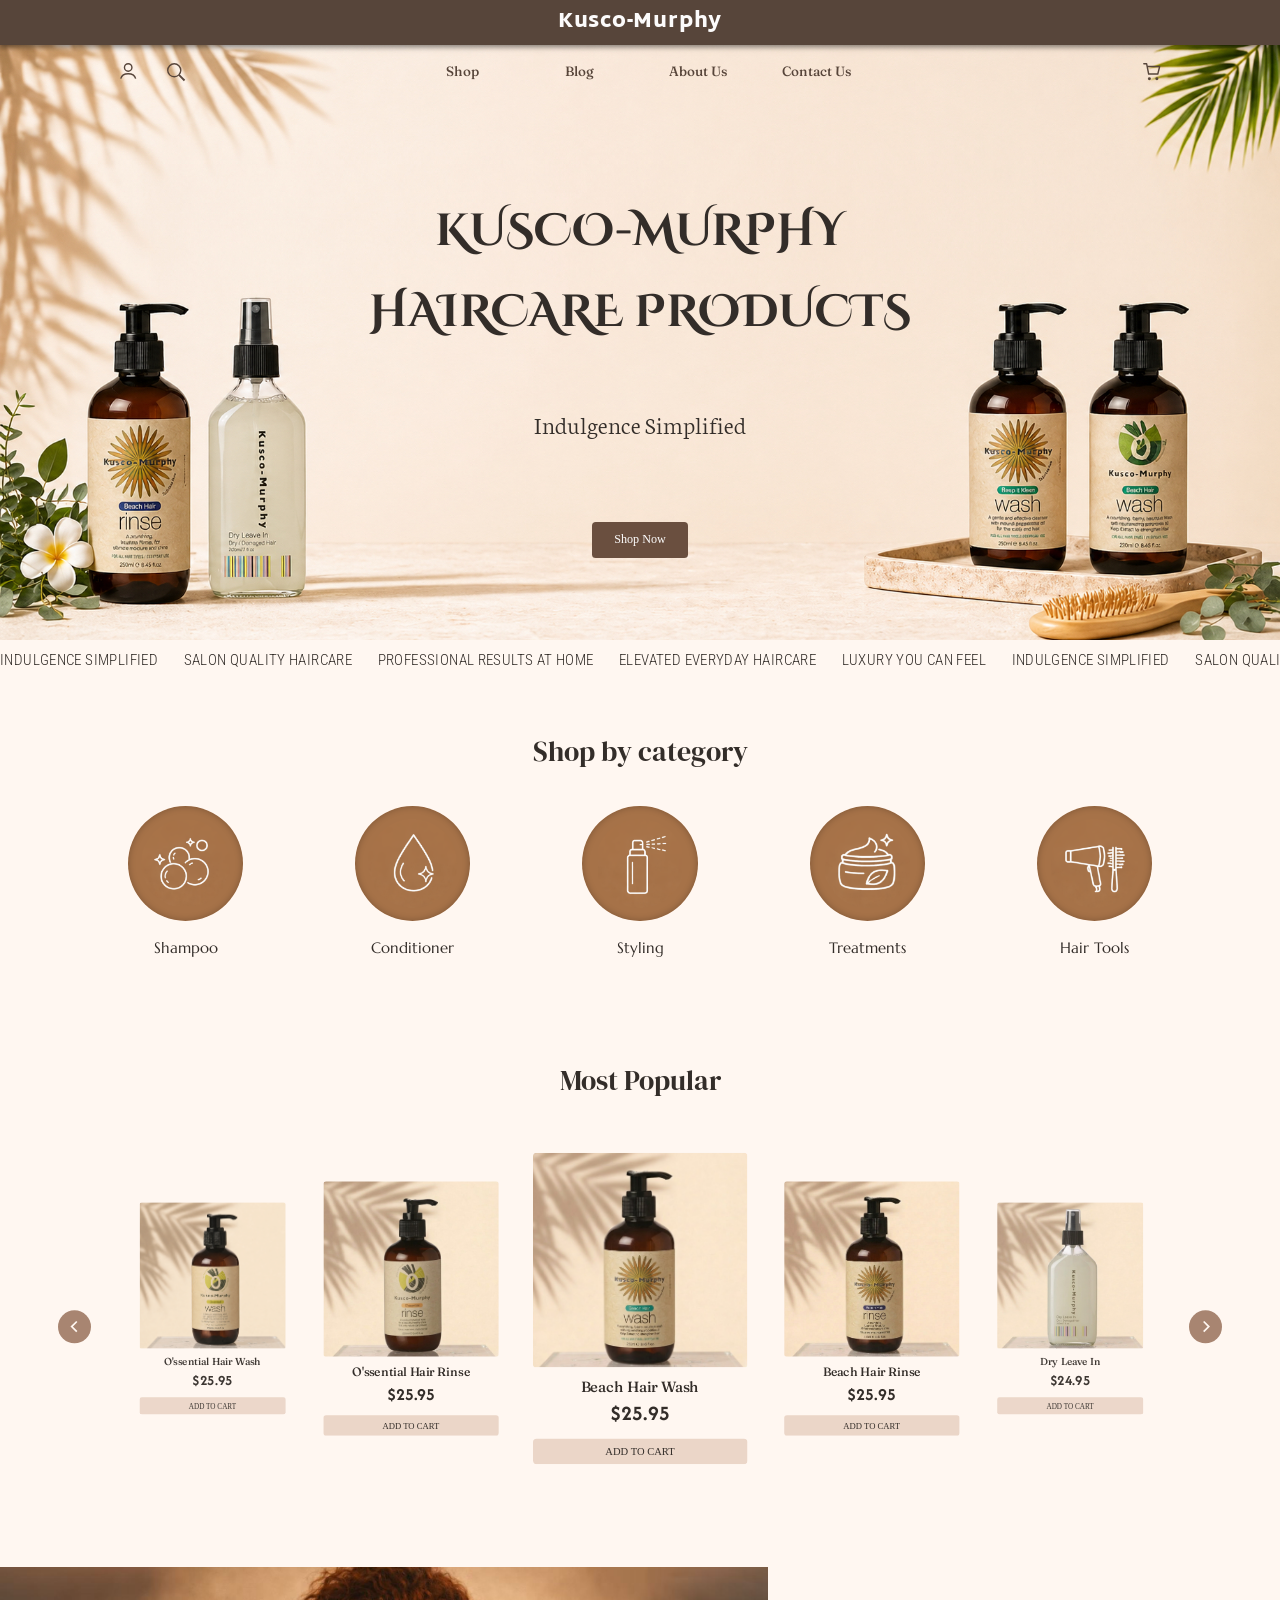
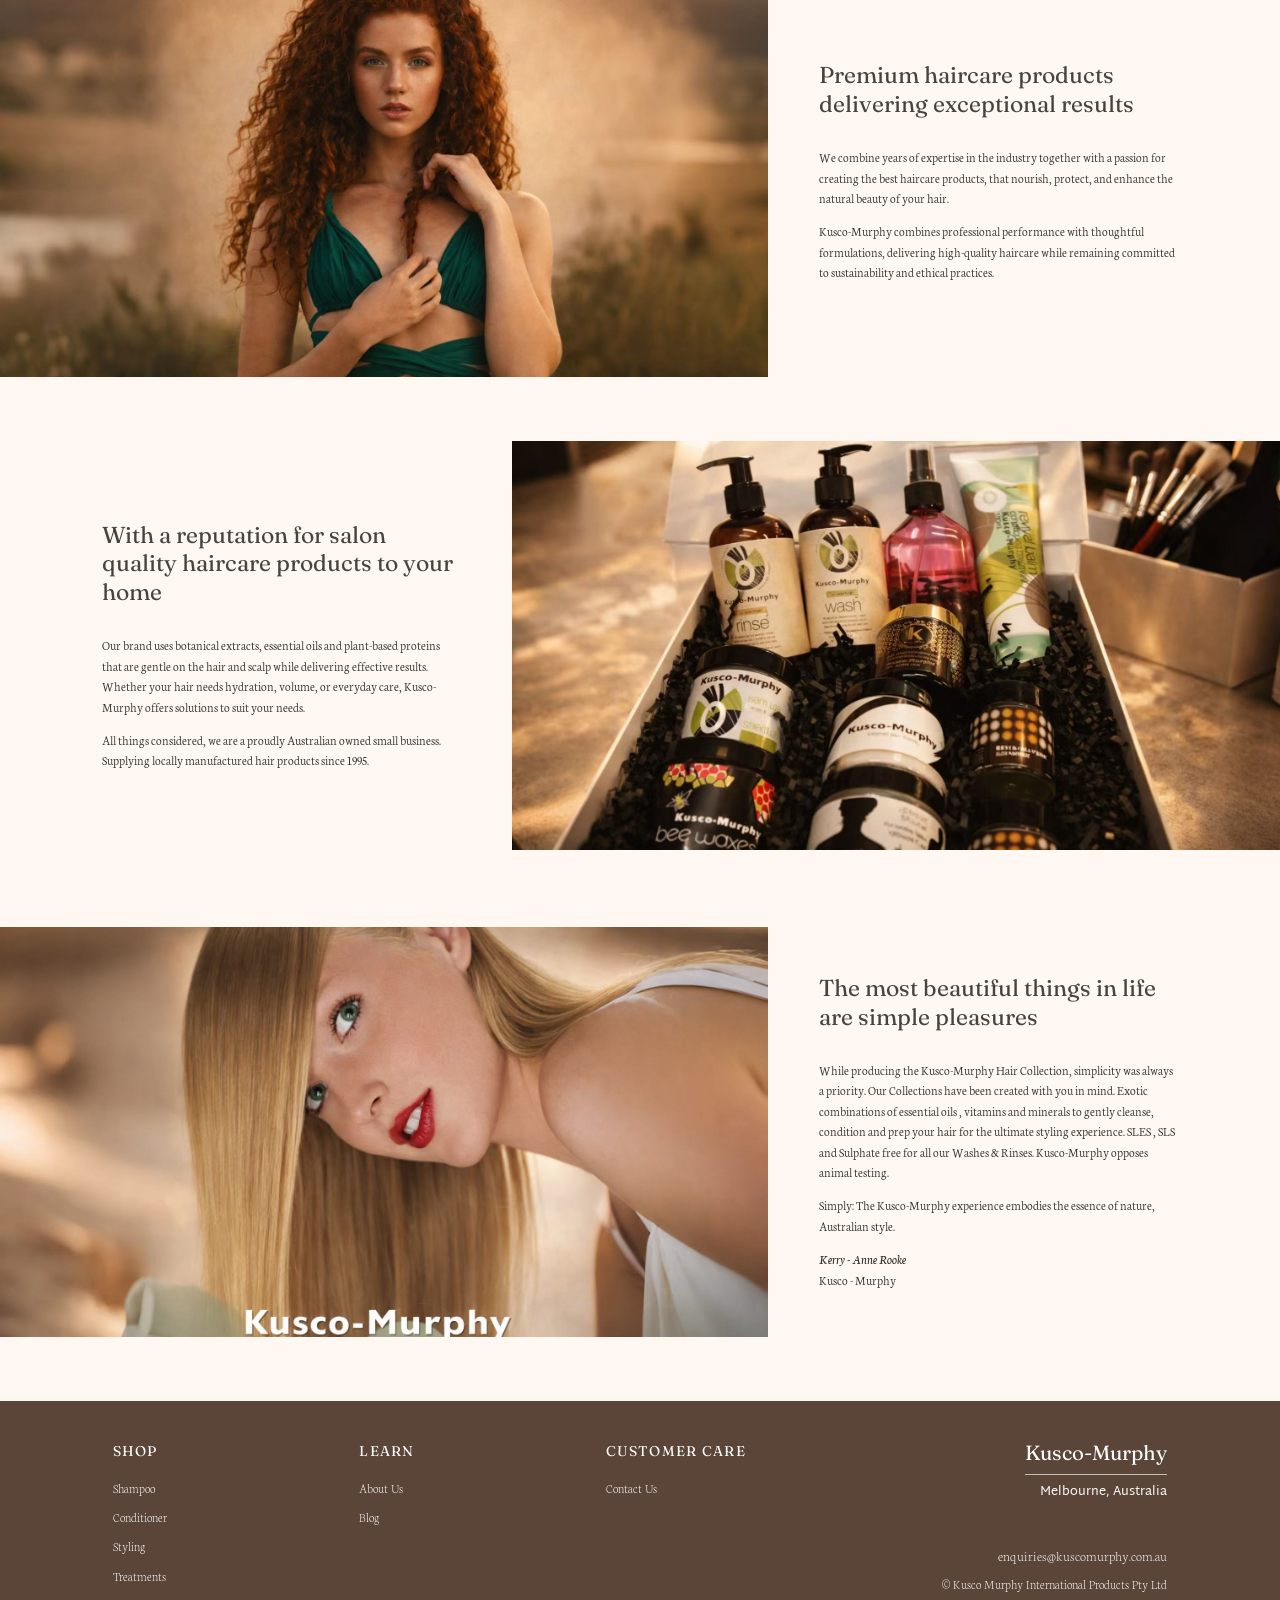
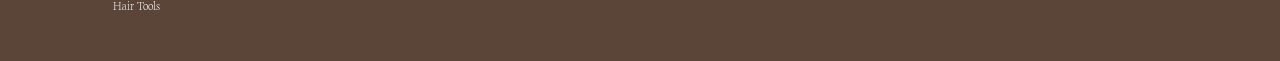
==== Index.html @ d5bfcb27 "Developed Shopping Cart page with HTML and CSS" ====
<!DOCTYPE html>
<html lang="en">
<head>
    <meta charset="UTF-8">
    <meta name="viewport" content="width=device-width, initial-scale=1.0">
    <title>Kusco-Murphy</title>
    <link rel="stylesheet" href="Global.css">
    <link rel="stylesheet" href="Index.css">
    <!-- font -->
    <link rel="preconnect" href="https://fonts.googleapis.com">
    <link rel="preconnect" href="https://fonts.gstatic.com" crossorigin>
    <link href="https://fonts.googleapis.com/css2?family=Afacad:ital,wght@0,400..700;1,400..700&family=Cinzel+Decorative:wght@400;700;900&family=DM+Serif+Display:ital@0;1&family=Fraunces:ital,opsz,wght@0,9..144,100..900;1,9..144,100..900&family=Kurale&family=Marcellus&family=Martel+Sans:wght@200;300;400;600;700;800;900&family=Neuton:ital,wght@0,200;0,300;0,400;0,700;0,800;1,400&family=Reddit+Sans+Condensed:wght@200..900&family=Roboto+Condensed:ital,wght@0,100..900;1,100..900&display=swap" rel="stylesheet">
<body>
    <header class="header-home">
        <section class="brand-bar">
            <a href="index.html" class="brand">Kusco-Murphy</a>
        </section>

        <nav>
            <ul class="nav-icons-left">
                <li>
                    <a href="#">
                        <svg viewBox="0 0 24 24" class="account">
                            <circle cx="12" cy="8" r="4" fill="none" stroke-width="1.5"/>
                            <path d="M4 20c2-7 14-7 16 0" fill="none" stroke-width="1.5"/>
                        </svg>
                    </a>
                </li>

                <li>
                    <button type="button" class="search-trigger">
                        <svg viewBox="0 0 24 24" class="search">
                            <circle cx="11" cy="11" r="7" fill="none" stroke-width="1.5"/>
                            <line x1="16" y1="16" x2="22" y2="22" stroke-width="2"/>
                        </svg>
                    </button>
                </li>
            </ul>

            <ul class="nav-links">
                <li class="shop-nav-item">
                    <a href="Products.html" class="shop-trigger">
                        Shop
                    </a>
                </li>
                <li><a href="Blog.html">Blog</a></li>
                <li><a href="About.html">About Us</a></li>
                <li><a href="Contact.html">Contact Us</a></li>
            </ul>

            <ul class="nav-icons-right">
                <li>
                    <a href="Shopping Cart.html">
                        <svg viewBox="0 0 24 24" class="cart">
                            <path d="M3 4h3l2.2 11h9.8l2-8H7.2"
                                stroke-width="1.5"
                                stroke-linecap="round"
                                stroke-linejoin="round"/>
                            <circle cx="9" cy="20" r="1.6"/>
                            <circle cx="17" cy="20" r="1.6"/>
                        </svg>
                    </a>
                </li>
            </ul>
        </nav>

        <section class="search-panel">
            <form class="search-box" id="searchForm">
                <svg viewBox="0 0 24 24" class="search-panel-icon">
                    <circle cx="11" cy="11" r="7" fill="none" stroke-width="1.5"/>
                    <line x1="16" y1="16" x2="22" y2="22" stroke-width="2"/>
                </svg>

                <input type="text" id="searchInput" placeholder="Search Product">
                <button type="submit">Search</button>
            </form>

            <section class="search-content">
                <article class="suggested-searches">
                    <h3>Suggested Searches</h3>

                    <div class="search-keywords">
                        <div>
                            <a href="Search Result.html?search=Dry%20Hair">Dry Hair</a>
                            <a href="Search Result.html?search=Frizzy%20Hair">Frizzy Hair</a>
                            <a href="Search Result.html?search=Damaged%20Hair">Damaged Hair</a>
                            <a href="Search Result.html?search=Oily%20Scalp">Oily Scalp</a>
                        </div>

                        <div>
                            <a href="Search Result.html?search=Scalp%20Care">Scalp Care</a>
                            <a href="Search Result.html?search=Conditioner">Conditioner</a>
                            <a href="Search Result.html?search=Shampoo">Shampoo</a>
                            <a href="Search Result.html?search=Repair%20Treatment">Repair Treatment</a>
                        </div>
                    </div>
                </article>

                <article class="search-history">
                    <h3>History</h3>
                    <div class="history-list" id="historyList"></div>
                </article>
            </section>
        </section>

        <section class="shop-menu">
            <article class="shop-menu-column">
                <a href="Products.html" class="menu-main-link">Shop All</a>
            </article>

            <article class="shop-menu-column">
                <a href="Products.html" class="menu-main-link">Best Sellers</a>
            </article>

            <article class="shop-menu-column">
                <a href="Products.html" class="menu-main-link">By Brand</a>
                <a href="Beach.html">Beach</a>
                <a href="MAN.html">Man</a>
                <a href="Ossential.html">O'ssential</a>
            </article>

            <article class="shop-menu-column">
                <a href="Products.html" class="menu-main-link">By Type</a>
                <a href="Shampoo.html">Shampoo</a>
                <a href="Conditioner.html">Conditioner</a>
                <a href="Styling.html">Styling</a>
                <a href="Treatments.html">Treatments</a>
                <a href="Tools.html">Hair Tools</a>
            </article>
        </section>
    </header>
    
    <main>
        <section class="hero">
            <h1>
                Kusco-Murphy<br>
                Haircare Products
            </h1>

            <p>Indulgence Simplified</p>

            <a href="Products.html" class="primary-button">
                Shop Now
            </a>
        </section>

        <section class="brand-strip">
            <div class="brand-track">
                <div class="brand-group">
                    <p>Indulgence Simplified</p>
                    <p>Salon Quality Haircare</p>
                    <p>Professional Results at Home</p>
                    <p>Elevated Everyday Haircare</p>
                    <p>Luxury You Can Feel</p>
                    <p>Indulgence Simplified</p>
                    <p>Salon Quality Haircare</p>
                    <p>Professional Results at Home</p>
                    <p>Elevated Everyday Haircare</p>
                    <p>Luxury You Can Feel</p>
                </div>

                <div class="brand-group" aria-hidden="true">
                    <p>Indulgence Simplified</p>
                    <p>Salon Quality Haircare</p>
                    <p>Professional Results at Home</p>
                    <p>Elevated Everyday Haircare</p>
                    <p>Luxury You Can Feel</p>
                    <p>Indulgence Simplified</p>
                    <p>Salon Quality Haircare</p>
                    <p>Professional Results at Home</p>
                    <p>Elevated Everyday Haircare</p>
                    <p>Luxury You Can Feel</p>
                </div>
            </div>
        </section>

        <section class="category-section">
            <h2>Shop by category</h2>

            <ul class="category-list">
                <li>
                    <a href="Shampoo.html" class="category-card">
                    <figure>
                        <img src="images/Index/shampoo.png" alt="Shampoo products">
                        <figcaption>Shampoo</figcaption>
                    </figure>
                    </a>
                </li>

                <li>
                    <a href="Conditioner.html" class="category-card">
                    <figure>
                        <img src="images/Index/conditioner.png" alt="Conditioner products">
                        <figcaption>Conditioner</figcaption>
                    </figure>
                    </a>
                </li>

                <li>
                    <a href="Styling.html" class="category-card">
                    <figure>
                        <img src="images/Index/styling.png" alt="Styling products">
                        <figcaption>Styling</figcaption>
                    </figure>
                    </a>
                </li>

                <li>
                    <a href="Treatments.html" class="category-card">
                    <figure>
                        <img src="images/Index/treatments.png" alt="Hair treatments">
                        <figcaption>Treatments</figcaption>
                    </figure>
                    </a>
                </li>

                <li>
                    <a href="Tools.html" class="category-card">
                    <figure>
                        <img src="images/Index/tools.png" alt="Hair tools">
                        <figcaption>Hair Tools</figcaption>
                    </figure>
                    </a>
                </li>
            </ul>
        </section>

        <section class="popular-section">
            <h2>Most Popular</h2>
              
            <div class="carousel-container">
                <button class="recommend-prev">
                    <svg viewBox="0 0 24 24">
                        <polyline points="15 6 9 12 15 18" stroke="currentColor" stroke-width="2" fill="none"/>
                    </svg>
                </button>

                <ul class="product-carousel" id="popularCarousel">
                    <li>
                        <article class="carousel-card">
                            <a href="Product Page.html?id=o-ssential-hair-wash&from=home">
                                <figure>
                                    <div class="product-image">
                                        <img class="primary-img" src="images/products/O'ssential Hair Wash/1.jpg" alt="O'ssential Hair Wash">
                                        <img class="hover-img" src="images/products/O'ssential Hair Wash/2.jpg" alt="O'ssential Hair Wash">
                                    </div>
                                    <figcaption>O'ssential Hair Wash</figcaption>
                                </figure>
                            </a>
                            <p class="price">$25.95</p>
                            <button type="button" class="add-to-cart">Add to Cart</button>
                        </article>
                    </li>

                    <li>
                        <article class="carousel-card">
                            <a href="Product Page.html?id=o-ssential-hair-rinse&from=home">
                                <figure>
                                    <div class="product-image">
                                        <img class="primary-img" src="images/products/O'ssential Hair Rinse/1.jpg" alt="O'ssential Hair Rinse">
                                        <img class="hover-img" src="images/products/O'ssential Hair Rinse/2.jpg" alt="O'ssential Hair Rinse">
                                    </div>
                                    <figcaption>O'ssential Hair Rinse</figcaption>
                                </figure>
                            </a>
                            <p class="price">$25.95</p>
                            <button type="button" class="add-to-cart">Add to Cart</button>
                        </article>
                    </li>

                    <li>
                        <article class="carousel-card">
                            <a href="Product Page.html?id=beach-hair-wash&from=home">
                                <figure>
                                    <div class="product-image">
                                        <img class="primary-img" src="images/products/Beach Hair Wash/1.jpg" alt="Beach Hair Wash">
                                        <img class="hover-img" src="images/products/Beach Hair Wash/2.jpg" alt="Beach Hair Wash">
                                    </div>
                                    <figcaption>Beach Hair Wash</figcaption>
                                </figure>
                            </a>
                            <p class="price">$25.95</p>
                            <button type="button" class="add-to-cart">Add to Cart</button>
                        </article>
                    </li>

                    <li>
                        <article class="carousel-card">
                            <a href="Product Page.html?id=beach-hair-rinse&from=home">
                                <figure>
                                    <div class="product-image">
                                        <img class="primary-img" src="images/products/Beach Hair Rinse/1.jpg" alt="Beach Hair Rinse">
                                        <img class="hover-img" src="images/products/Beach Hair Rinse/2.jpg" alt="Beach Hair Rinse">
                                    </div>
                                    <figcaption>Beach Hair Rinse</figcaption>
                                </figure>
                            </a>
                            <p class="price">$25.95</p>
                            <button type="button" class="add-to-cart">Add to Cart</button>
                        </article>
                    </li>

                    <li>
                        <article class="carousel-card">
                            <a href="Product Page.html?id=dry-leave-in&from=home">
                                <figure>
                                    <div class="product-image">
                                        <img class="primary-img" src="images/products/Dry Leave In/1.jpg" alt="Dry Leave In">
                                        <img class="hover-img" src="images/products/Dry Leave In/2.jpg" alt="Dry Leave In">
                                    </div>
                                    <figcaption>Dry Leave In</figcaption>
                                </figure>
                            </a>
                            <p class="price">$24.95</p>
                            <button type="button" class="add-to-cart">Add to Cart</button>
                        </article>
                    </li>
                </ul>

                <button class="recommend-next">
                    <svg viewBox="0 0 24 24">
                        <polyline points="9 6 15 12 9 18" stroke="currentColor" stroke-width="2" fill="none"/>
                    </svg>
                </button>
            </div>
        </section>

        <section class="about-section">
            <article class="about-card-1">
                <div class="about-text">
                    <h3 id="about-quality-title">Premium haircare products delivering exceptional results</h3>
                    <p>
                        We combine years of expertise in the industry together with a passion for creating the best haircare products, that nourish, protect, and enhance the natural beauty of your hair.
                    </p>
                    <p>
                        Kusco-Murphy combines professional performance with thoughtful formulations, delivering high-quality haircare while remaining committed to sustainability and ethical practices.
                    </p>
                </div>

                <figure class="about-image">
                    <img src="images/Index/about1.jpg" alt="Model with styled curly hair">
                </figure>
            </article>

            <article class="about-card-2">
                <div class="about-text">
                    <h3 id="about-salon-title">With a reputation for salon quality haircare products to your home</h3>
                    <p>
                        Our brand uses botanical extracts, essential oils and plant-based proteins that are gentle on the hair and scalp while delivering effective results. Whether your hair needs hydration, volume, or everyday care, Kusco-Murphy offers solutions to suit your needs.
                    </p>
                    <p>
                        All things considered, we are a proudly Australian owned small business. Supplying locally manufactured hair products since 1995.
                    </p>
                </div>

                <figure class="about-image">
                    <img src="images/Index/about2.jpg" alt="Kusco-Murphy products displayed together">
                </figure>
            </article>

            <article class="about-card-3">
                <div class="about-text">
                    <h3 id="about-simple-title">The most beautiful things in life are simple pleasures</h3>
                    <p>
                        While producing the Kusco-Murphy Hair Collection, simplicity was always a priority. Our Collections have been created with you in mind. Exotic combinations of essential oils , vitamins and minerals to gently cleanse, condition and prep your hair for the ultimate styling experience. SLES , SLS and Sulphate free for all our Washes & Rinses. Kusco-Murphy opposes animal testing.
                    </p>
                    <p>
                        Simply: The Kusco-Murphy experience embodies the essence of nature, Australian style.
                    </p>
                    <p>
                        <em>Kerry - Anne Rooke</em><br>Kusco - Murphy
                    </p>
                </div>

                <figure class="about-image">
                    <img src="images/Index/about3.jpg" alt="Kusco-Murphy haircare campaign image">
                </figure>
            </article>
        </section>
    </main>

    <footer>
        <section class="footer-column" aria-labelledby="footer-shop">
            <h4>Shop</h4>
            <ul>
                <li><a href="#">Shampoo</a></li>
                <li><a href="#">Conditioner</a></li>
                <li><a href="#">Styling</a></li>
                <li><a href="#">Treatments</a></li>
                <li><a href="#">Hair Tools</a></li>
            </ul>
        </section>

        <section class="footer-column" aria-labelledby="footer-learn">
            <h4>Learn</h4>
            <ul>
                <li><a href="#">About Us</a></li>
                <li><a href="#">Blog</a></li>
            </ul>
        </section>

        <section class="footer-column" aria-labelledby="footer-care">
            <h4>Customer Care</h4>
            <ul>
                <li><a href="#">Contact Us</a></li>
            </ul>
        </section>

        <section class="footer-brand">
            <h3>Kusco-Murphy</h3>
            <p id="location">Melbourne, Australia</p>
            <p id="email">enquiries@kuscomurphy.com.au</p>
            <p id="company">© Kusco Murphy International Products Pty Ltd</p>
        </section>
    </footer>
    <script src="script.js"></script>
</body>
</html>
---- Global.css ----
* {
  box-sizing: border-box;
  margin: 0;
  padding: 0;
}

body {
  font-family: Georgia, "Times New Roman", serif;
  background-color: #FFF7F1;
  color: #332D29;
  line-height: 1.6;
}

li {
  list-style: none;
}

a {
  color: inherit;
  text-decoration: none;
}

img {
  max-width: 100%;
  display: block;
}

button {
  font-family: inherit;
  cursor: pointer;
}

/* ———————————————————— Typography ———————————————————— */
h1 {
  font-family: "Cinzel Decorative", serif;
  font-weight: 700;
  font-size: 3.5vw;
  line-height: 1.8;
  text-transform: uppercase;
  color: #332D29;
}

h2 {
  font-family: "DM Serif Display", serif;
  font-weight: 400;
  font-size: 2.2vw;
  text-align: center;
  margin-bottom: 2vw;
  color: #332D29;
}

h3 {
  font-family: "Fraunces", serif;
  font-size: 1.8vw;
  font-weight: 400;
  line-height: 1.25;
  margin-bottom: 1.2vw;
  color: #4A433D;
}

h4 {
  font-family: "Fraunces", serif;
  font-size: 1.1vw;
  font-weight: 400;
  letter-spacing: 0.1vw;
  text-transform: uppercase;
  margin-bottom: 0.9vw;
}

p {
  font-family: "Neuton", serif;
  font-weight: 300;
  font-size: 1vw;
}

/* ———————————————————— Header ———————————————————— */
header {
  height: 7.7vw;
  color: #FCFBFB;
  background-color: #57453A;
  box-shadow: 0 0.18vw 0.45vw rgba(0, 0, 0, 0.5);
  position: absolute;
  top: 0;
  left: 0;
  width: 100%;
  z-index: 100;
}

header .brand-bar {
  height: 3.5vw;
  display: flex;
  align-items: center;
  justify-content: center;
  z-index: 100;
}

header .brand {
  display: flex;
  align-items: center;
  position: static;
  transform: none;
  font-family: "Martel Sans", sans-serif;
  font-weight: 900;
  font-size: 1.6vw;
  letter-spacing: 0.06vw;
  color: #FCFBFB;
}

header nav {
  position: relative;
  min-height: 0;
  height: 4.2vw;
  padding: 0 8.8vw;
  display: grid;
  grid-template-columns: 1fr auto 1fr;
  align-items: center;
  justify-content: initial;
  color: #FCFBFB;
  z-index: 99;
}

/* The thin line between brand-bar and nav */
header nav::before {
  content: "";
  position: absolute;
  top: 0;
  left: 8.8vw;
  right: 8.8vw;
  height: 0.06vw;
  background-color: rgb(234, 213, 193);
  opacity: 1;
}

/* Account icon + Search icon */
header .nav-icons-left {
  display: flex;
  align-items: center;
  justify-content: flex-start;
  gap: 1.3vw;
}

/* Middle text navigation */
header .nav-links {
  display: flex;
  align-items: center;
  justify-content: center;
  gap: 2.4vw;
}

header .nav-links a {
  height: 4.2vw;
  min-width: 6.8vw;
  padding: 0 0.8vw;
  display: inline-flex;
  align-items: center;
  justify-content: center;
  font-family: "Fraunces", serif;
  font-size: 1.05vw;
  font-weight: 500;
  text-decoration: none;
  text-underline-offset: 0.5vw;
  text-decoration-thickness: 0.12vw;
  transition: font-weight 0.25s ease;
}

/* When hovering, the text is bold and underlined. */
header .nav-links li:hover a {
  font-weight: 600;
  text-decoration: underline;
  -webkit-text-stroke: 0.02vw #FCFBFB;
}

/* Cart icon */
header .nav-icons-right {
  display: flex;
  align-items: center;
  justify-content: flex-end;
}

/* Cart wheels filled up */
header .nav-icons-right svg.cart circle {
  fill: currentColor;
  stroke: none;
}

/* Icon click area */
header .nav-icons-left a,
header .nav-icons-left button,
header .nav-icons-right a {
  width: 2.4vw;
  height: 3.2vw;
  display: flex;
  align-items: center;
  justify-content: center;
}

/* Icon size */
header .nav-icons-left svg,
header .nav-icons-right svg {
  width: 1.75vw;
  height: 1.75vw;
}

/* All icon lines follow the current text color. */
header .nav-icons-left svg path,
header .nav-icons-left svg line,
header .nav-icons-left svg circle,
header .nav-icons-right svg path,
header .nav-icons-right svg line,
header .nav-icons-right svg circle {
  stroke: currentColor;
  fill: none;
}

.search-trigger {
  border: none;
  background: none;
  padding: 0;
  color: inherit;
}

/* ———————————————————— Search ———————————————————— */
.search-panel {
  position: absolute;
  top: 7.7vw;
  left: 0;
  z-index: 98;
  width: 100%;
  padding: 0.2vw 8.8vw 2vw;
  background-color: #57453A;
  color: #FCFBFB;
  opacity: 0;
  visibility: hidden;
  pointer-events: none;
  transition:
    opacity 0.35s ease,
    visibility 0.35s ease;
}

/* Panel visible */
header.search-panel-active .search-panel {
  opacity: 1;
  visibility: visible;
  pointer-events: auto;
}

/* Search box */
.search-box {
  width: 100%;
  height: 2.5vw;
  display: grid;
  grid-template-columns: 3.2vw 1fr auto;
  align-items: center;
  background-color: #FFF7F1;
  border-radius: 0.25vw;
  overflow: hidden;
}

/* Icon in Box */
.search-panel-icon {
  width: 1.5vw;
  height: 1.5vw;
  margin-left: 1.2vw;
  color: #57453A;
}

.search-panel-icon circle,
.search-panel-icon line {
  stroke: currentColor;
}

/* Search input */
.search-box input {
  width: 100%;
  height: 100%;
  border: none;
  outline: none;
  background: transparent;
  font-family: "Neuton", serif;
  font-size: 1.1vw;
  color: #332D29;
}

.search-box input::placeholder {
  color: #7B6857;
  font-family: "Neuton", serif;
  font-size: 1.2vw;
  font-weight: 300;
  opacity: 1;
}

/* Search button */
.search-box button {
  height: 2.2vw;
  margin-right: 0.2vw;
  padding: 0 1vw;
  border: none;
  border-radius: 0.25vw;
  background-color: #9A7A67;
  color: #FCFBFB;
  font-family: "Neuton", serif;
  font-size: 1.1vw;
  font-weight: 300;
}

/* Search content layout */
.search-content {
  margin-top: 1.8vw;
  display: grid;
  grid-template-columns: 1fr 1fr;
  column-gap: 2vw;
}

/* Suggested searches */
.suggested-searches {
  padding-right: 3vw;
  border-right: 0.1vw solid #fcfbfbc8;
}

/* Section titles */
.search-content h3 {
  margin-bottom: 1.2vw;
  font-size: 1.05vw;
  font-weight: 500;
  color: #FCFBFB;
}

/* Suggested keywords */
.search-keywords {
  display: grid;
  grid-template-columns: 1fr 1fr;
  column-gap: 4vw;
}

.search-keywords div {
  display: flex;
  flex-direction: column;
  gap: 0.55vw;
}

/* History layout */
.history-list {
  display: grid;
  grid-template-columns: 1fr 1fr;
  column-gap: 4vw;
}

.history-column {
  display: flex;
  flex-direction: column;
  gap: 0.55vw;
}

.history-list a {
  width: fit-content;
}

/* Search links */
.search-keywords a,
.history-list a {
  width: fit-content;
  font-family: "Fraunces", serif;
  font-size: 0.95vw;
  font-weight: 300;
  color: #FCFBFB;
}

/* Hover effect */
.search-keywords a:hover,
.history-list a:hover {
  -webkit-text-stroke: 0.035vw #FCFBFB;
}

/* ———————————————————— Shop Menu ———————————————————— */
/* Shop nav item */
.shop-nav-item {
  display: flex;
  align-items: center;
  height: 4.2vw;
}

/* Shop trigger */
.shop-trigger {
  height: 4.2vw;
  min-width: 6.8vw;
  padding: 0 0.8vw;
  display: inline-flex;
  align-items: center;
  justify-content: center;
  color: inherit;
  text-decoration: none;
  text-underline-offset: 0.5vw;
  text-decoration-thickness: 0.12vw;
  transition:
    font-weight 0.2s ease,
    opacity 0.2s ease;
}

/* Shop hover state */
.shop-nav-item:hover .shop-trigger,
.header-home.shop-menu-active .shop-trigger,
header.shop-menu-active .shop-trigger {
  font-weight: 600;
  text-decoration: underline;
  text-decoration-thickness: 0.12vw;
  -webkit-text-stroke: 0.02vw currentColor;
}

.shop-menu {
  position: absolute;
  top: 7.7vw;
  left: 0;
  z-index: 100;
  width: 100%;
  padding: 0.8vw 8.8vw 2vw;
  display: grid;
  grid-template-columns: repeat(4, 1fr);
  column-gap: 5vw;
  background-color: #57453A;
  color: #FCFBFB;
  box-shadow: 0 0.45vw 0.7vw -0.35vw rgba(0, 0, 0, 0.22);
  opacity: 0;
  visibility: hidden;
  pointer-events: none;
  transition:
    opacity 0.35s ease,
    visibility 0.35s ease;
}

/* Menu visible */
header.shop-menu-active .shop-menu {
  opacity: 1;
  visibility: visible;
  pointer-events: auto;
}

/* Menu columns */
.shop-menu-column {
  display: flex;
  flex-direction: column;
  gap: 0.5vw;
}

/* Main links */
.menu-main-link {
  width: fit-content;
  margin-bottom: 1vw;
  font-family: "Fraunces", serif;
  font-size: 1.02vw;
  font-weight: 320;
  color: #FCFBFB;
  transition:
    opacity 0.2s ease,
    transform 0.2s ease;
}

/* Sub links */
.shop-menu-column a:not(.menu-main-link) {
  width: fit-content;
  font-family: "Fraunces", serif;
  font-size: 0.96vw;
  font-weight: 200;
  color: #FCFBFB;
  transition:
    opacity 0.2s ease,
    transform 0.2s ease;
}

/* Menu link hover */
.menu-main-link:hover {
  -webkit-text-stroke: 0.04vw #FCFBFB;
}

.shop-menu-column a:not(.menu-main-link):hover {
  -webkit-text-stroke: 0.035vw #FCFBFB;
}

header.search-panel-active,
header.shop-menu-active {
  box-shadow: none;
}

header.search-panel-active nav,
header.shop-menu-active nav {
  box-shadow: none;
}

/* ———————————————————— Breadcrumb ———————————————————— */
.breadcrumb {
  font-family: "Reddit Sans Condensed", sans-serif;
  font-size: 0.9vw;
  margin-bottom: 1.2vw;
  padding-bottom: 1vw;
  border-bottom: 0.07vw solid rgb(226, 210, 201);
  color: #6E5A48;
}

.breadcrumb a {
  color: #6E5A48;
}

.breadcrumb span {
  margin-left: 0.6vw;
  margin-right: 0.6vw;
}

.breadcrumb span:last-child {
  color: #57453A;
  font-weight: 600;
  margin-left: 0; 
}

/* ———————————————————— Add to Cart Modal ———————————————————— */
.cart-modal-overlay {
  position: fixed;
  inset: 0;
  background: rgba(0, 0, 0, 0.42);
  z-index: 9999;
  display: none;
  align-items: center;
  justify-content: center;
}

.cart-modal-overlay.active {
  display: flex;
}

.cart-modal {
  position: relative;
  width: 54vw;
  background: #FFF7F1;
  padding: 1.6vw 2vw 1.8vw;
  box-shadow: 0 1vw 3vw rgba(0, 0, 0, 0.18);
}

.cart-modal-close {
  position: absolute;
  top: 1vw;
  right: 2vw;
  border: none;
  background: none;
  font-size: 2vw;
  line-height: 1;
  color: #332D29;
  cursor: pointer;
}

.cart-modal-success {
  font-family: "Fraunces", serif;
  font-size: 1.65vw;
  font-weight: 500;
  color: #332D29;
  margin: 0 0 1.2vw;
  display: flex;
  justify-content: center;
  align-items: center;
  padding: 2vw 0 1.4vw;
}

.cart-modal-line {
  height: 0.07vw;
  background: rgba(74, 67, 61, 0.22);
  margin-bottom: 1.4vw;
}

.cart-modal-title {
  font-family: "Fraunces", serif;
  font-size: 1.4vw;
  font-weight: 450;
  color: #332D29;
  padding: 0.6vw 0 1vw 0;
}

.cart-modal-items {
  display: flex;
  flex-direction: column;
}

.cart-modal-item {
  display: grid;
  grid-template-columns: 7.2vw 1fr auto;
  column-gap: 1.8vw;
  align-items: start;
}

.cart-modal-item img {
  width: 7.2vw;
  height: 7.2vw;
  object-fit: cover;
  border-radius: 0.2vw;
}

.cart-modal-item h3 {
  font-family: "Fraunces", serif;
  font-size: 1.4vw;
  font-weight: 600;
  text-align: left;
  color: #4A433D;
  margin-bottom: 0.2vw;
}

.cart-modal-item p {
  font-family: "Marcellus", serif;
  font-size: 0.85vw;
  color: #4A433D;
  margin: 0.4vw 0 0;
}

.cart-modal-item p.cart-modal-each-price {
  margin-top: 2.2vw;
  font-family: "Afacad", sans-serif;
  font-size: 1.2vw;
  font-weight: 600;
  line-height: 1;
  color: #332D29;
}

.cart-modal-item p.cart-modal-each-price span {
  font-family: "Reddit Sans Condensed", sans-serif;
  font-size: 0.5vw;
  font-weight: 400;
  margin-left: 0.25vw;
  color: #332D29;
}

.cart-modal-right {
  display: flex;
  flex-direction: column;
  align-items: flex-end;
  gap: 3vw;
}

.cart-modal-quantity {
  display: flex;
  align-items: center;
  height: 2.1vw;
  background: #EBD8C3;
  border-radius: 0.2vw;
  overflow: hidden;
}

.cart-modal-quantity button {
  width: 2.1vw;
  height: 100%;
  border: none;
  background: none;
  font-size: 1.35vw;
  color: #715C44;
  cursor: pointer;
}

.cart-modal-quantity button:disabled {
  color: #FAF3EA;
  cursor: not-allowed;
}

.cart-modal-number {
  width: 2.3vw;
  text-align: center;
  font-family: "Afacad", sans-serif;
  font-size: 1vw;
  color: #332D29;
}

.cart-modal-divider {
  width: 0.08vw;
  height: 1.45vw;
  background-color: #715C44;
  flex-shrink: 0;
}

.cart-modal-divider.disabled {
  background-color: #FAF3EA;
}

.cart-modal-price {
  font-family: "Afacad", sans-serif;
  font-size: 1.5vw;
  font-weight: 650;
  color: #332D29;
}

.cart-modal-summary {
  display: none;
}

.cart-modal-actions {
  display: grid;
  grid-template-columns: 1fr 1fr;
  gap: 1vw;
  margin-top: 2vw;
}

.cart-modal-actions button,
.cart-modal-actions a {
  height: 2.2vw;
  border: none;
  border-radius: 0.25vw;
  font-family: "Fraunces", serif;
  font-size: 1vw;
  font-weight: 400;
  display: flex;
  align-items: center;
  justify-content: center;
  text-decoration: none;
}

.continue-shopping {
  background-color: #EFDFD4;
  color: #332D29;
  cursor: pointer;
}

.continue-shopping:hover {
  background-color: #E2C4AD;
}

.view-cart {
  background-color: #A88571;
  color: #FCFBFB;
}

.view-cart:hover {
  background-color: #856858;
}

/* ———————————————————— Recommendation ———————————————————— */
.recommend-section {
  margin-top: 4.7vw;
}

.recommend-section > h2 {
  font-size: 1.8vw;
  margin-bottom: 1.7vw;
}

.recommend {
  position: relative;
  overflow: visible;
}

.recommend-viewport {
  overflow: hidden;
  width: 100%;
}

.recommend-products {
  display: grid;
  grid-auto-flow: column;
  grid-auto-columns: calc((100% - 10vw) / 3);
  column-gap: 5vw;
  transition: transform 0.45s ease;
}

.product-card figure {
  margin: 0;
}

.product-image {
  position: relative;
  width: 100%;
  aspect-ratio: 1 / 1;
  overflow: hidden;
  border-radius: 0.25vw;
}

.product-image img {
  width: 100%;
  height: 100%;
  object-fit: cover;
  transition: opacity 0.6s ease;
}

.hover-img {
  position: absolute;
  inset: 0;
  opacity: 0;
}

.product-image:hover .hover-img {
  opacity: 1;
}

.product-image:hover .primary-img {
  opacity: 0;
}

.product-card figcaption {
  font-family: "Fraunces", serif;
  font-size: 1.45vw;
  font-weight: 500;
  line-height: 1.15;
  margin-top: 0.75vw;
  color: #332D29;
}

.product-card .size {
  font-family: "Marcellus", serif;
  font-size: 0.85vw;
  margin-top: 0.2vw;
  color: #4A433D;
}

.product-card .price {
  font-family: "Afacad", sans-serif;
  font-size: 1.45vw;
  font-weight: 650;
  margin-top: 2.2vw;
  margin-bottom: 0.45vw;
}

.product-card .price span {
  font-family: "Reddit Sans Condensed", sans-serif;
  font-size: 0.55vw;
  font-weight: 400;
  margin-left: 0.25vw;
}

.product-card .add-to-cart {
  width: 100%;
  height: 2.1vw;
  border: none;
  border-radius: 0.25vw;
  background-color: #EFDFD4;
  color: #332D29;
  font-family: "Fraunces", serif;
  font-size: 0.9vw;
  text-transform: uppercase;
}

.product-card .add-to-cart:hover {
  background-color: #E2C4AD;
}

/* Arrow */
.recommend-prev svg,
.recommend-next svg {
  width: 1.6vw;
  height: 1.6vw;
}

.recommend-prev,
.recommend-next {
  position: absolute;
  top: 50%;
  transform: translateY(-50%);
  width: 2.6vw;
  height: 2.6vw;
  border-radius: 50%;
  border: none;
  padding: 0;
  display: flex;
  align-items: center;
  justify-content: center;
  cursor: pointer;
  transition: all 0.2s ease;
  color: #FFF7F1;
  background-color: #A88571;
  z-index: 10;
}

.recommend-prev {
  left: -4.5vw;
}

.recommend-next {
  right: -4.5vw;
}

.recommend-prev:hover,
.recommend-next:hover {
  transform: translateY(-50%) scale(1.08);
  background-color: #9A7A67;
}

/* ———————————————————— Footer ———————————————————— */
footer {
  background-color: #5a4538;
  color: #FCFBFB;
  padding: 3.1vw 8.8vw;
  display: grid;
  grid-template-columns: 1fr 1fr 1fr 1.5fr;
  gap: 2.9vw;
  margin-top: 5vw;
}

footer ul {
  padding: 0;
  margin: 0;
}

footer li {
  margin-bottom: 0.3vw;
}

footer p, 
.footer-column a {
  font-family: "Neuton", serif;
  font-weight: 200;
  font-size: 1vw;
}

.footer-brand {
  text-align: right;
}

.footer-brand h3 {
  font-size: 1.6vw;
  color: #FCFBFB;
  margin-bottom: 0.6vw;
  display: inline-block;
  padding-bottom: 0.6vw;
  border-bottom: 0.07vw solid rgba(255, 255, 255, 0.65);
}

footer #location {
  font-family: "Martel Sans", sans-serif;;
  font-size: 1vw;
  font-weight: 500;
  color: #FCFBFB;
  margin-top: 0vw;
  margin-bottom: 3.3vw;
}

footer #email {
  font-size: 1.1vw;
  color: #FCFBFB;
  margin-bottom: 0.5vw;
}

footer #company {
  font-size: 1vw;
  color: #FCFBFB;
}
---- Index.css ----
/* ———————————————————— Header ———————————————————— */
.header-home {
  position: absolute;
  top: 0;
  left: 0;
  width: 100%;
  z-index: 100;
  background-color: transparent;
  color: #57453A;
  box-shadow:none;
}

.header-home .brand-bar {
  height: 3.5vw;
  background-color: #57453A;
  display: flex;
  align-items: center;
  justify-content: center;
  box-shadow: 0 0.18vw 0.45vw rgba(0, 0, 0, 0.5);
  transition: box-shadow 0.35s ease;
}

.header-home .brand {
  display: flex;
  align-items: center;
  position: static;
  transform: none;
  font-family: "Martel Sans", sans-serif;
  font-weight: 900;
  font-size: 1.6vw;
  letter-spacing: 0.06vw;
  color: #FCFBFB;
}

.header-home nav {
  position: relative;
  min-height: 0;
  height: 4.2vw;
  padding: 0 8.8vw;
  display: grid;
  grid-template-columns: 1fr auto 1fr;
  align-items: center;
  justify-content: initial;
  background-color: transparent;
  color: #57453A;
  box-shadow: none;
  transition:
    background-color 0.35s ease,
    color 0.35s ease,
    box-shadow 0.35s ease;
}

/* When hovering over the nav */
/* brand-bar shadow disappears */
.header-home:hover .brand-bar,
.header-home.shop-menu-active .brand-bar,
.header-home.search-panel-active .brand-bar {
  box-shadow: none;
}

/* The thin line between brand-bar and nav */
.header-home nav::before {
  content: "";
  position: absolute;
  top: 0;
  left: 8.8vw;
  right: 8.8vw;
  height: 0.06vw;
  background-color: rgb(234, 213, 193);
  opacity: 0;
  transition: opacity 0.35s ease;
}

.header-home:hover nav::before,
.header-home.shop-menu-active nav::before,
.header-home.search-panel-active nav::before {
  opacity: 1;
}

/* Color change, adding shadows below the nav */
.header-home:hover nav,
.header-home.shop-menu-active nav,
.header-home.search-panel-active nav {
  background-color: #57453A;
  color: #FCFBFB;
  box-shadow: 0 0.15vw 0.2vw rgba(0, 0, 0, 0.35);
}

/* Account icon + Search icon */
.header-home .nav-icons-left {
  display: flex;
  align-items: center;
  justify-content: flex-start;
  gap: 1.3vw;
}

/* Middle text navigation */
.header-home .nav-links {
  display: flex;
  align-items: center;
  justify-content: center;
  gap: 2.4vw;
}

.header-home .nav-links a {
  height: 4.2vw;
  min-width: 6.8vw;
  padding: 0 0.8vw;
  display: inline-flex;
  align-items: center;
  justify-content: center;
  font-family: "Fraunces", serif;
  font-size: 1.05vw;
  font-weight: 500;
  text-decoration: none;
  text-underline-offset: 0.5vw;
  text-decoration-thickness: 0.12vw;
  transition: font-weight 0.25s ease;
}

/* Cart icon */
.header-home .nav-icons-right {
  display: flex;
  align-items: center;
  justify-content: flex-end;
}

/* Cart wheels filled up */
.header-home .nav-icons-right svg.cart circle {
  fill: currentColor;
  stroke: none;
}

/* Icon click area */
.header-home .nav-icons-left a,
.header-home .nav-icons-left button
.header-home .nav-icons-right a {
  width: 2.4vw;
  height: 3.2vw;
  display: flex;
  align-items: center;
  justify-content: center;
}

/* Icon size */
.header-home .nav-icons-left svg,
.header-home .nav-icons-right svg {
  width: 1.75vw;
  height: 1.75vw;
}

/* All icon lines follow the current text color. */
.header-home .nav-icons-left svg path,
.header-home .nav-icons-left svg line,
.header-home .nav-icons-left svg circle,
.header-home .nav-icons-right svg path,
.header-home .nav-icons-right svg line,
.header-home .nav-icons-right svg circle {
  stroke: currentColor;
  fill: none;
}

.header-home.search-panel-active .brand-bar,
.header-home.shop-menu-active .brand-bar,
.header-home:has(.shop-nav-item:hover) .brand-bar {
  box-shadow: none;
}

.header-home.search-panel-active nav,
.header-home.shop-menu-active nav,
.header-home:has(.shop-nav-item:hover) nav {
  box-shadow: none;
}

/* ———————————————————— Hero ———————————————————— */
.hero {
  width: 100%;
  height: 50vw;
  margin: 0;
  background-image: url("images/Index/hero.jpg");
  background-size: cover;
  background-position: center;
  padding: 6.6vw 1.8vw;
  display: flex;
  flex-direction: column;
  align-items: center;
  justify-content: flex-start;
  padding-top: 15vw;
  text-align: center;
}

.hero h1,
.hero p,
.hero .primary-button {
  text-align: center;
}

.hero p {
  margin-top: 4vw;
  margin-bottom: 6vw;
  font-size: 2vw;
}

.primary-button {
  display: inline-block;
  background-color: #6a4f3f;
  color: #fff;
  padding: 0.65vw 1.75vw;
  border-radius: 0.3vw;
  font-size: 0.95vw;
  border: none;
}

/* ———————————————————— Scrolling brand strip ———————————————————— */
.brand-strip {
  width: 100%;
  overflow: hidden;
  white-space: nowrap;
  padding: 0.6vw 0;
}

.brand-track {
  display: flex;
  width: max-content;
  animation: brandScroll 60s linear infinite;
}

.brand-group {
  min-width: 100vw; /* ensures each group fully covers the viewport to prevent gaps during scrolling */
  display: flex;
  justify-content: space-around;
  align-items: center;
  flex-shrink: 0;
}

.brand-track p {
  font-family: "Roboto Condensed", sans-serif;
  font-weight: 300;
  font-size: 1.2vw;
  text-transform: uppercase;
  letter-spacing: 0.03vw;
  margin-right: 2vw;
}

/* scrolling animation */
@keyframes brandScroll {
  from {
    transform: translateX(0);
  }

  to {
    transform: translateX(-50%);
  }
}

/* ———————————————————— Category ———————————————————— */
.category-section {
  padding: 3.8vw 10vw 3.8vw;
}

.category-section h2 {
  margin-bottom: 2.5vw;
}

.category-list {
  width: 100%;
  display: flex;
  justify-content: space-between;
  align-items: flex-start;
  gap: 0;
  flex-wrap: nowrap;
}

.category-card figure {
  display: flex;
  flex-direction: column;
  align-items: center;
  gap: 1.25vw;
}

.category-card img {
  width: 9vw;
  height: 9vw;
  object-fit: contain;
  border-radius: 50%;
  padding: 1vw;
  background-color: #A67248;
  box-shadow:
    inset 0 0 0.6vw rgba(0, 0, 0, 0.25);
  transition:
    padding 0.25s ease,
    box-shadow 0.25s ease;
}

.category-card:hover img {
  padding: 0.5vw;
  box-shadow:
    inset 0 0 0.6vw rgba(0, 0, 0, 0.25);
}

.category-card figcaption {
  font-family: "Marcellus", serif;
  font-size: 1.15vw;
}

/* ———————————————————— Popular ———————————————————— */
.popular-section {
  padding: 3.8vw 0 3.8vw;
  overflow: hidden;
}

.popular-section h2 {
  margin-bottom: 2.5vw;
}

.carousel-container {
  position: relative;
  width: 100%;
  height: 30vw;
  display: flex;
  align-items: center;
  justify-content: center;
  overflow: hidden;
}

.product-carousel {
  position: relative;
  width: 100%;
  height: 25vw;
  list-style: none;
}

.product-carousel li {
  position: absolute;
  left: 50%;
  width: 15.2vw;
  transition: transform 0.45s ease, opacity 0.45s ease;
}

.carousel-card {
  width: 100%;
  border-radius: 0.25vw;
  text-align: center;
  overflow: hidden;
}

.product-image {
  position: relative;
  width: 100%;
  aspect-ratio: 1 / 1;
  overflow: hidden;
  border-radius: 0.2vw;
}

.product-image img {
  width: 100%;
  height: 100%;
  object-fit: cover;
  transition: opacity 0.6s ease;
}

/* Image Hover */
.hover-img {
  position: absolute;
  top: 0;
  left: 0;
  opacity: 0;
}

.product-image:hover .hover-img {
  opacity: 1;
}

.product-image:hover .primary-img {
  opacity: 0;
}

.carousel-card figcaption {
  font-family: "Fraunces", serif;
  font-size: 1.05vw;
  font-weight: 500;
  line-height: 1.2;
  color: #332D29;
  padding: 0.7vw 0.7vw 0.2vw;
}

.carousel-card .price {
  font-family: "Afacad", sans-serif;
  font-size: 1.5vw;
  font-weight: 700;
  margin-bottom: 0.55vw;
  color: #332D29;
}

.add-to-cart {
  width: 100%;
  height: 1.8vw;
  border: none;
  border-radius: 0.25vw;
  background-color: #ebd6c8;
  color: #332D29;
  padding: 0;
  font-size: 0.75vw;
  text-transform: uppercase;
  display: flex;
  align-items: center;
  justify-content: center;
}

.add-to-cart:hover {
  background-color: #E2C4AD;
}

.add-to-cart.added {
  background-color: #E2C4AD;
  color: #332D29;
  gap: 0.5vw;
}

.added-check {
  width: 0.9vw;
  height: 0.9vw;
  flex-shrink: 0;
}

/* Carousel positioning system */
/* Each card is absolutely positioned from the center (left:50%) and then offset using translateX to create a layered layout. */
.product-carousel li.active-0 {
  transform: translateX(-41vw) scale(0.75);
  opacity: 0.95;
  z-index: 1;
}

.product-carousel li.active-1 {
  transform: translateX(-25.5vw) scale(0.9);
  opacity: 1;
  z-index: 2;
}

.product-carousel li.active-2 {
  transform: translateX(-50%) scale(1.1);
  opacity: 1;
  z-index: 4;
}

.product-carousel li.active-3 {
  transform: translateX(10.5vw) scale(0.9);
  opacity: 1;
  z-index: 2;
}

.product-carousel li.active-4 {
  transform: translateX(26vw) scale(0.75);
  opacity: 0.95;
  z-index: 1;
}

/* Arrow */
.recommend-prev svg,
.recommend-next svg {
  width: 1.6vw;
  height: 1.6vw;
}

.recommend-prev,
.recommend-next {
  position: absolute;
  top: 50%;
  transform: translateY(-50%);
  width: 2.6vw;
  height: 2.6vw;
  border-radius: 50%;
  border: none;
  padding: 0;
  display: flex;
  align-items: center;
  justify-content: center;
  cursor: pointer;
  transition: all 0.2s ease;
  color: #FFF7F1;
  background-color: #A88571;
  z-index: 10;
}

.recommend-prev {
  left: 4.5vw;
}

.recommend-next {
  right: 4.5vw;
}

.recommend-prev:hover,
.recommend-next:hover {
  transform: translateY(-50%) scale(1.08);
  background-color: #9A7A67;
}

/* ———————————————————— About ———————————————————— */
/* two-column layout in About*/
.about-card-1,
.about-card-3 {
  display: grid;
  grid-template-columns: 60vw 1fr;
  height: 32vw;
  margin-bottom: 5vw;
  overflow: hidden;
  grid-template-areas: "image text";
}

.about-card-2{
  display: grid;
  grid-template-columns: 1fr 60vw;
  height: 32vw;
  margin-bottom: 6vw;
  overflow: hidden;
  grid-template-areas: "text image";
}

.about-card-1 {
  height: 32vw;
}

.about-card-2 {
  height: 32vw;
}

.about-card-3 {
  height: 32vw;
}

.about-image {
  grid-area: image;
  width: 60vw;
  height: 100%;
  margin: 0;
  overflow: hidden;
}

.about-image img {
  width: 100%;
  height: 100%;
  object-fit: cover;
}

.about-text {
  grid-area: text;
  display: flex;
  flex-direction: column;
  justify-content: center;
  padding: 0vw 8vw 0vw 4vw;
}

.about-card-2 .about-text{
    text-align: left;
    padding: 0vw 4vw 0vw 8vw;
}

.about-text p{
    margin-top: 1vw;
}
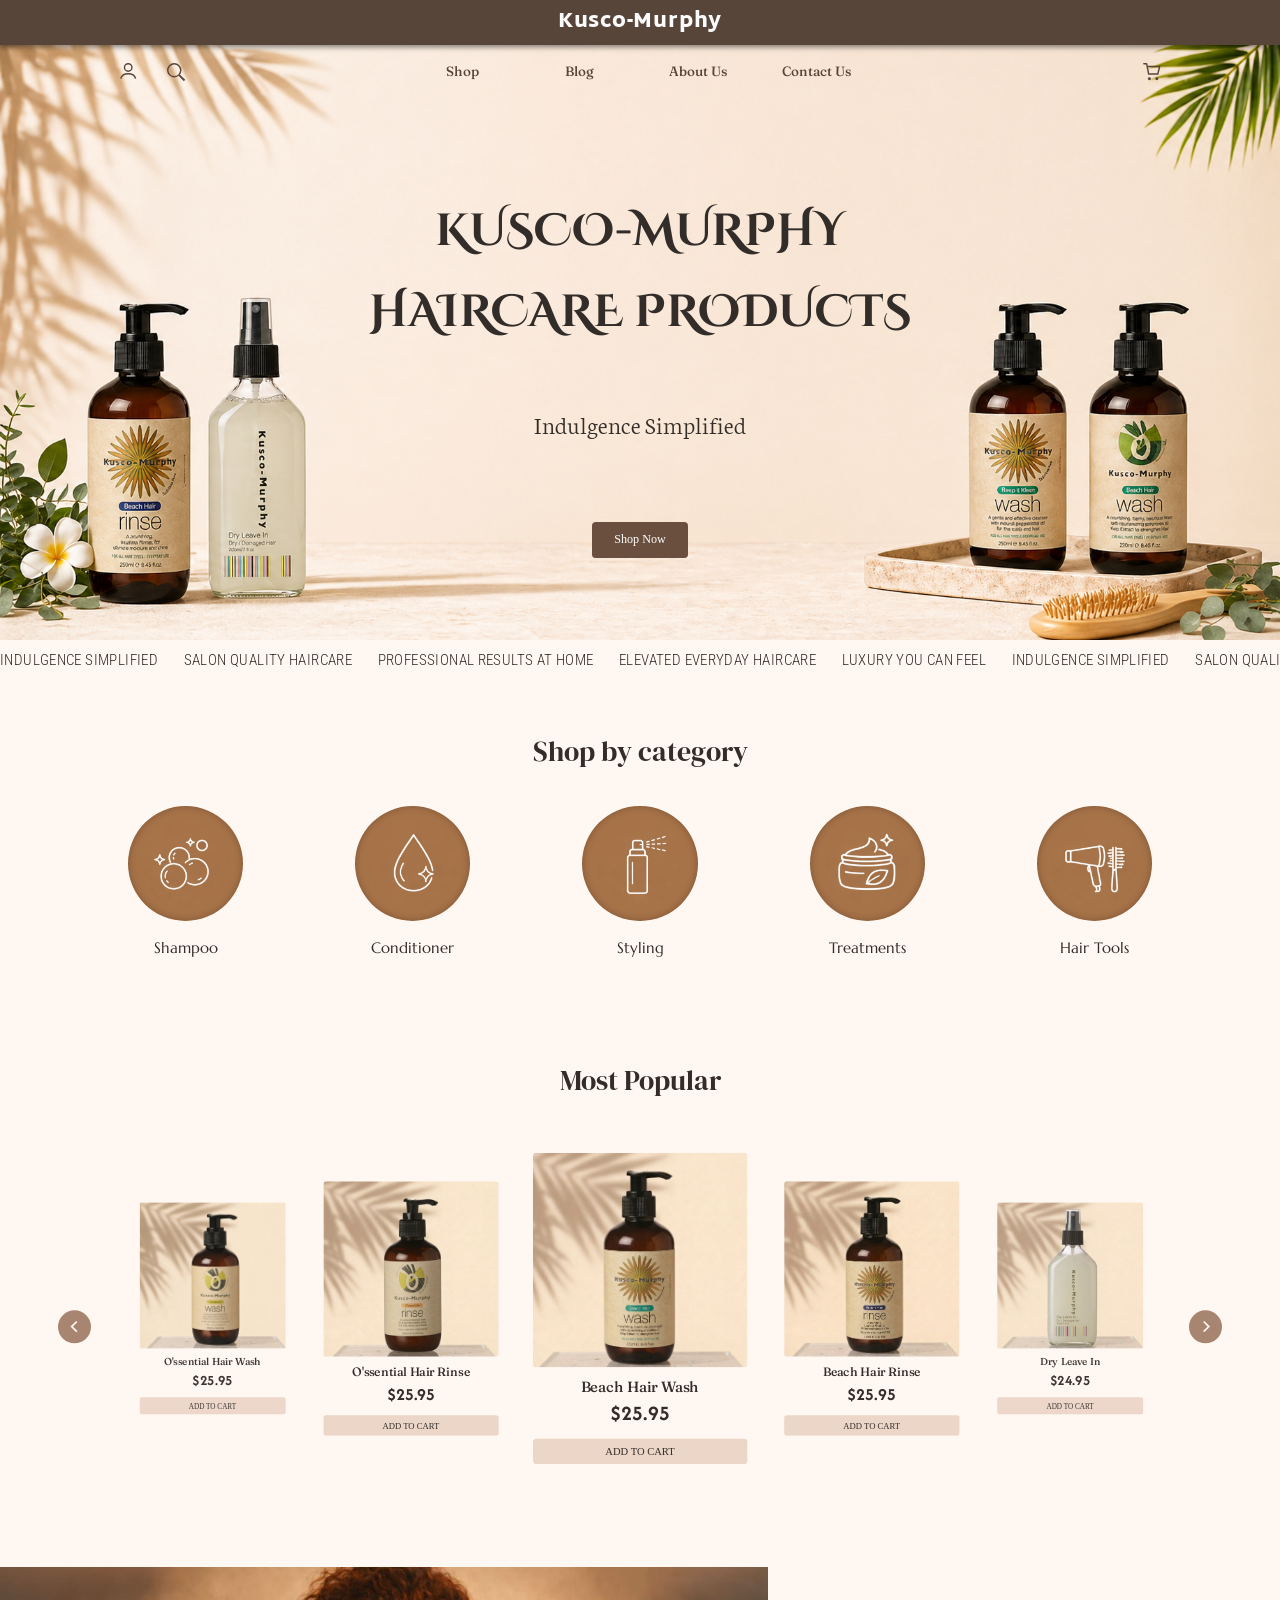
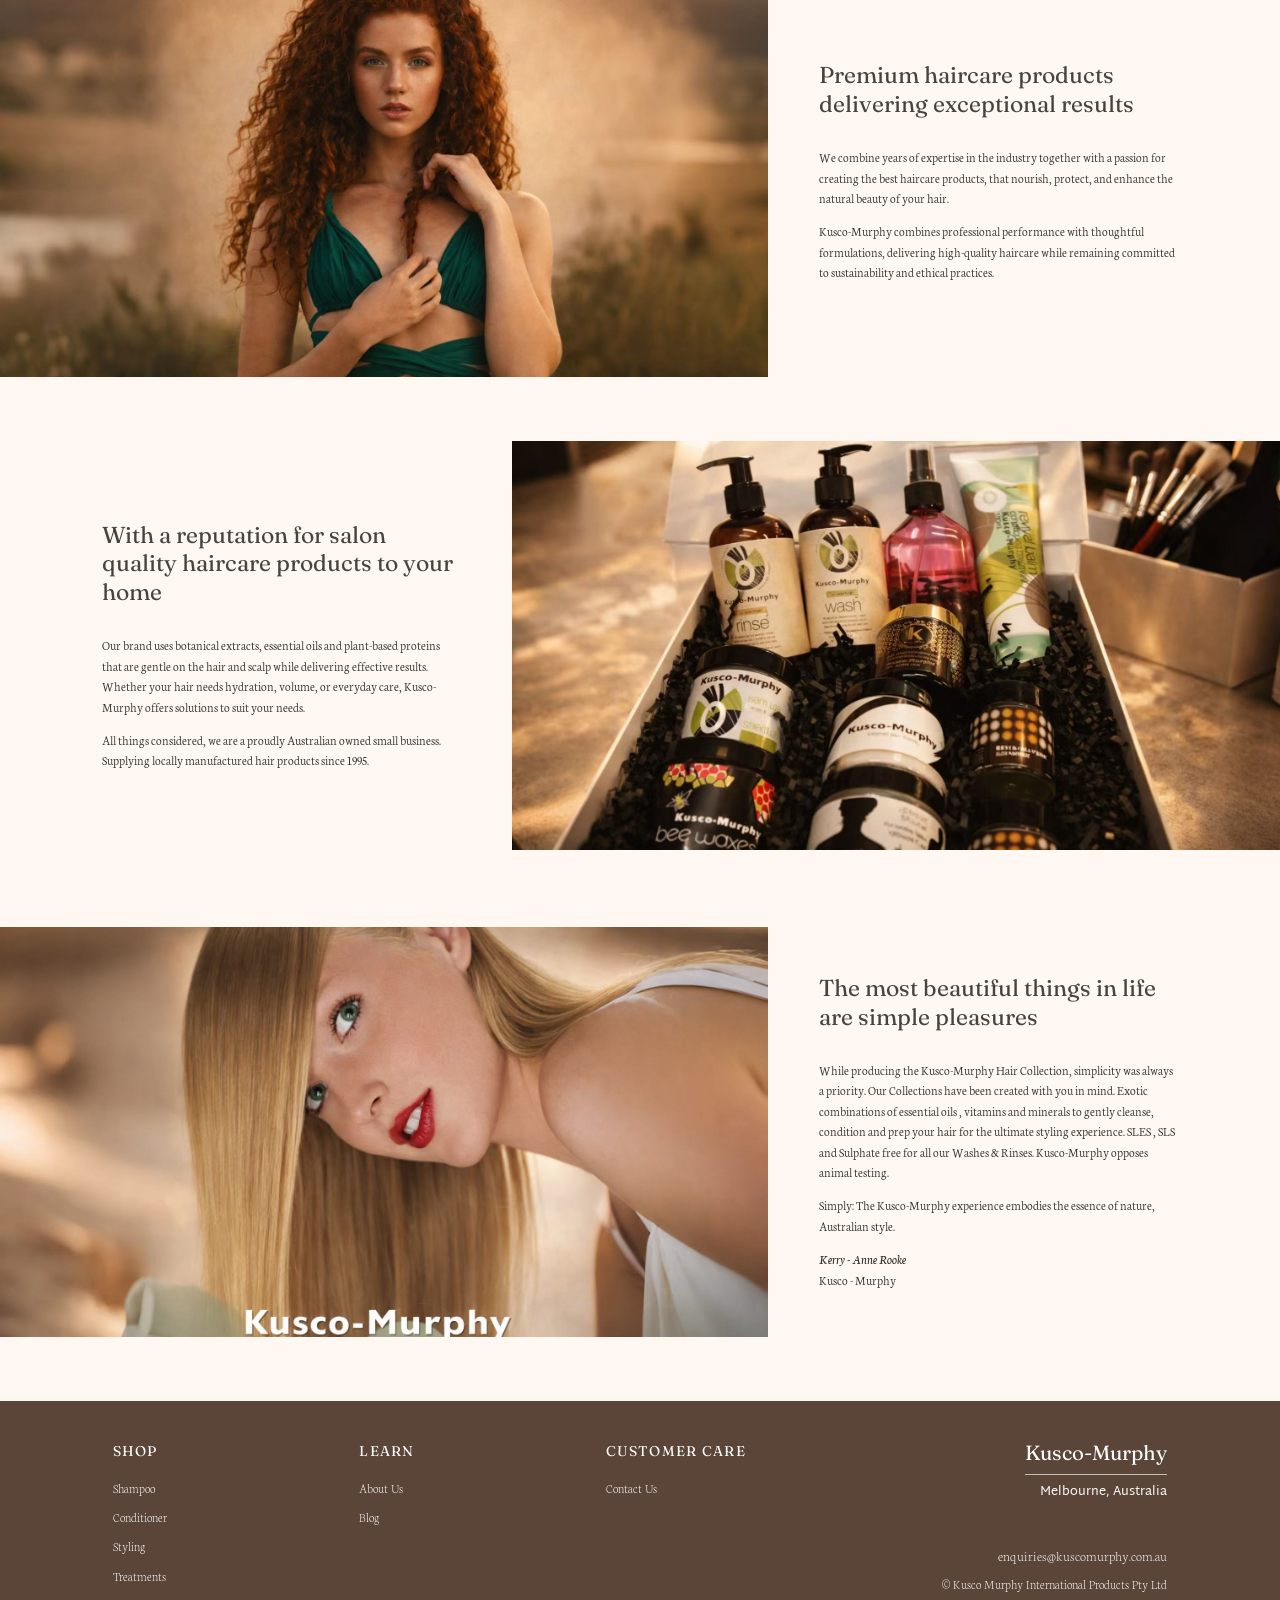
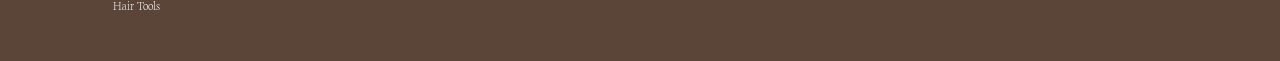
==== commit 283db21d: "Completed Confirmed page with full HTML, CSS, and JavaScript functionality, and reorganized the proj" ====
--- a/Index.html
+++ b/Index.html
@@ -4,7 +4,9 @@
     <meta charset="UTF-8">
     <meta name="viewport" content="width=device-width, initial-scale=1.0">
     <title>Kusco-Murphy</title>
-    <link rel="stylesheet" href="Global.css">
+    <link rel="stylesheet" href="Base.css">
+    <link rel="stylesheet" href="Layout.css">
+    <link rel="stylesheet" href="Components.css">
     <link rel="stylesheet" href="Index.css">
     <!-- font -->
     <link rel="preconnect" href="https://fonts.googleapis.com">
@@ -413,6 +415,9 @@
             <p id="company">© Kusco Murphy International Products Pty Ltd</p>
         </section>
     </footer>
-    <script src="script.js"></script>
+
+    <script src="Data.js"></script>
+    <script src="Global.js"></script>
+    <script src="Index.js"></script>
 </body>
 </html>
--- a/Base.css
+++ b/Base.css
@@ -0,0 +1,74 @@
+* {
+  box-sizing: border-box;
+  margin: 0;
+  padding: 0;
+}
+
+body {
+  font-family: Georgia, "Times New Roman", serif;
+  background-color: #FFF7F1;
+  color: #332D29;
+  line-height: 1.6;
+}
+
+li {
+  list-style: none;
+}
+
+a {
+  color: inherit;
+  text-decoration: none;
+}
+
+img {
+  max-width: 100%;
+  display: block;
+}
+
+button {
+  font-family: inherit;
+  cursor: pointer;
+}
+
+/* ———————————————————— Typography ———————————————————— */
+h1 {
+  font-family: "Cinzel Decorative", serif;
+  font-weight: 700;
+  font-size: 3.5vw;
+  line-height: 1.8;
+  text-transform: uppercase;
+  color: #332D29;
+}
+
+h2 {
+  font-family: "DM Serif Display", serif;
+  font-weight: 400;
+  font-size: 2.2vw;
+  text-align: center;
+  margin-bottom: 2vw;
+  color: #332D29;
+}
+
+h3 {
+  font-family: "Fraunces", serif;
+  font-size: 1.8vw;
+  font-weight: 400;
+  line-height: 1.25;
+  margin-bottom: 1.2vw;
+  color: #4A433D;
+}
+
+h4 {
+  font-family: "Fraunces", serif;
+  font-size: 1.1vw;
+  font-weight: 400;
+  letter-spacing: 0.1vw;
+  text-transform: uppercase;
+  margin-bottom: 0.9vw;
+}
+
+p {
+  font-family: "Neuton", serif;
+  font-weight: 300;
+  font-size: 1vw;
+}
--- a/Layout.css
+++ b/Layout.css
@@ -0,0 +1,496 @@
+/* ———————————————————— Header ———————————————————— */
+header {
+  height: 7.7vw;
+  color: #FCFBFB;
+  background-color: #57453A;
+  box-shadow: 0 0.18vw 0.45vw rgba(0, 0, 0, 0.5);
+  position: absolute;
+  top: 0;
+  left: 0;
+  width: 100%;
+  z-index: 100;
+}
+
+header .brand-bar {
+  height: 3.5vw;
+  display: flex;
+  align-items: center;
+  justify-content: center;
+  z-index: 100;
+}
+
+header .brand {
+  display: flex;
+  align-items: center;
+  position: static;
+  transform: none;
+  font-family: "Martel Sans", sans-serif;
+  font-weight: 900;
+  font-size: 1.6vw;
+  letter-spacing: 0.06vw;
+  color: #FCFBFB;
+}
+
+header nav {
+  position: relative;
+  min-height: 0;
+  height: 4.2vw;
+  padding: 0 8.8vw;
+  display: grid;
+  grid-template-columns: 1fr auto 1fr;
+  align-items: center;
+  justify-content: initial;
+  color: #FCFBFB;
+  z-index: 99;
+}
+
+/* The thin line between brand-bar and nav */
+header nav::before {
+  content: "";
+  position: absolute;
+  top: 0;
+  left: 8.8vw;
+  right: 8.8vw;
+  height: 0.06vw;
+  background-color: rgb(234, 213, 193);
+  opacity: 1;
+}
+
+/* Account icon + Search icon */
+header .nav-icons-left {
+  display: flex;
+  align-items: center;
+  justify-content: flex-start;
+  gap: 1.3vw;
+}
+
+/* Middle text navigation */
+header .nav-links {
+  display: flex;
+  align-items: center;
+  justify-content: center;
+  gap: 2.4vw;
+}
+
+header .nav-links a {
+  height: 4.2vw;
+  min-width: 6.8vw;
+  padding: 0 0.8vw;
+  display: inline-flex;
+  align-items: center;
+  justify-content: center;
+  font-family: "Fraunces", serif;
+  font-size: 1.05vw;
+  font-weight: 500;
+  text-decoration: none;
+  text-underline-offset: 0.5vw;
+  text-decoration-thickness: 0.12vw;
+  transition: font-weight 0.25s ease;
+}
+
+/* When hovering, the text is bold and underlined. */
+header .nav-links li:hover a {
+  font-weight: 600;
+  text-decoration: underline;
+  -webkit-text-stroke: 0.02vw #FCFBFB;
+}
+
+/* Cart icon */
+header .nav-icons-right {
+  display: flex;
+  align-items: center;
+  justify-content: flex-end;
+}
+
+/* Cart wheels filled up */
+header .nav-icons-right svg.cart circle {
+  fill: currentColor;
+  stroke: none;
+}
+
+/* Icon click area */
+header .nav-icons-left a,
+header .nav-icons-left button,
+header .nav-icons-right a {
+  width: 2.4vw;
+  height: 3.2vw;
+  display: flex;
+  align-items: center;
+  justify-content: center;
+}
+
+/* Icon size */
+header .nav-icons-left svg,
+header .nav-icons-right svg {
+  width: 1.75vw;
+  height: 1.75vw;
+}
+
+/* All icon lines follow the current text color. */
+header .nav-icons-left svg path,
+header .nav-icons-left svg line,
+header .nav-icons-left svg circle,
+header .nav-icons-right svg path,
+header .nav-icons-right svg line,
+header .nav-icons-right svg circle {
+  stroke: currentColor;
+  fill: none;
+}
+
+.search-trigger {
+  border: none;
+  background: none;
+  padding: 0;
+  color: inherit;
+}
+
+/* ———————————————————— Search ———————————————————— */
+.search-panel {
+  position: absolute;
+  top: 7.7vw;
+  left: 0;
+  z-index: 98;
+  width: 100%;
+  padding: 0.2vw 8.8vw 2vw;
+  background-color: #57453A;
+  color: #FCFBFB;
+  opacity: 0;
+  visibility: hidden;
+  pointer-events: none;
+  transition:
+    opacity 0.35s ease,
+    visibility 0.35s ease;
+}
+
+/* Panel visible */
+header.search-panel-active .search-panel {
+  opacity: 1;
+  visibility: visible;
+  pointer-events: auto;
+}
+
+/* Search box */
+.search-box {
+  width: 100%;
+  height: 2.5vw;
+  display: grid;
+  grid-template-columns: 3.2vw 1fr auto;
+  align-items: center;
+  background-color: #FFF7F1;
+  border-radius: 0.25vw;
+  overflow: hidden;
+}
+
+/* Icon in Box */
+.search-panel-icon {
+  width: 1.5vw;
+  height: 1.5vw;
+  margin-left: 1.2vw;
+  color: #57453A;
+}
+
+.search-panel-icon circle,
+.search-panel-icon line {
+  stroke: currentColor;
+}
+
+/* Search input */
+.search-box input {
+  width: 100%;
+  height: 100%;
+  border: none;
+  outline: none;
+  background: transparent;
+  font-family: "Neuton", serif;
+  font-size: 1.1vw;
+  color: #332D29;
+}
+
+.search-box input::placeholder {
+  color: #7B6857;
+  font-family: "Neuton", serif;
+  font-size: 1.2vw;
+  font-weight: 300;
+  opacity: 1;
+}
+
+/* Search button */
+.search-box button {
+  height: 2.2vw;
+  margin-right: 0.2vw;
+  padding: 0 1vw;
+  border: none;
+  border-radius: 0.25vw;
+  background-color: #9A7A67;
+  color: #FCFBFB;
+  font-family: "Neuton", serif;
+  font-size: 1.1vw;
+  font-weight: 300;
+}
+
+/* Search content layout */
+.search-content {
+  margin-top: 1.8vw;
+  display: grid;
+  grid-template-columns: 1fr 1fr;
+  column-gap: 2vw;
+}
+
+/* Suggested searches */
+.suggested-searches {
+  padding-right: 3vw;
+  border-right: 0.1vw solid #fcfbfbc8;
+}
+
+/* Section titles */
+.search-content h3 {
+  margin-bottom: 1.2vw;
+  font-size: 1.05vw;
+  font-weight: 500;
+  color: #FCFBFB;
+}
+
+/* Suggested keywords */
+.search-keywords {
+  display: grid;
+  grid-template-columns: 1fr 1fr;
+  column-gap: 4vw;
+}
+
+.search-keywords div {
+  display: flex;
+  flex-direction: column;
+  gap: 0.55vw;
+}
+
+/* History layout */
+.history-list {
+  display: grid;
+  grid-template-columns: 1fr 1fr;
+  column-gap: 4vw;
+}
+
+.history-column {
+  display: flex;
+  flex-direction: column;
+  gap: 0.55vw;
+}
+
+.history-list a {
+  width: fit-content;
+}
+
+/* Search links */
+.search-keywords a,
+.history-list a {
+  width: fit-content;
+  font-family: "Fraunces", serif;
+  font-size: 0.95vw;
+  font-weight: 300;
+  color: #FCFBFB;
+}
+
+/* Hover effect */
+.search-keywords a:hover,
+.history-list a:hover {
+  -webkit-text-stroke: 0.035vw #FCFBFB;
+}
+
+/* ———————————————————— Shop Menu ———————————————————— */
+/* Shop nav item */
+.shop-nav-item {
+  display: flex;
+  align-items: center;
+  height: 4.2vw;
+}
+
+/* Shop trigger */
+.shop-trigger {
+  height: 4.2vw;
+  min-width: 6.8vw;
+  padding: 0 0.8vw;
+  display: inline-flex;
+  align-items: center;
+  justify-content: center;
+  color: inherit;
+  text-decoration: none;
+  text-underline-offset: 0.5vw;
+  text-decoration-thickness: 0.12vw;
+  transition:
+    font-weight 0.2s ease,
+    opacity 0.2s ease;
+}
+
+/* Shop hover state */
+.shop-nav-item:hover .shop-trigger,
+.header-home.shop-menu-active .shop-trigger,
+header.shop-menu-active .shop-trigger {
+  font-weight: 600;
+  text-decoration: underline;
+  text-decoration-thickness: 0.12vw;
+  -webkit-text-stroke: 0.02vw currentColor;
+}
+
+.shop-menu {
+  position: absolute;
+  top: 7.7vw;
+  left: 0;
+  z-index: 100;
+  width: 100%;
+  padding: 0.8vw 8.8vw 2vw;
+  display: grid;
+  grid-template-columns: repeat(4, 1fr);
+  column-gap: 5vw;
+  background-color: #57453A;
+  color: #FCFBFB;
+  box-shadow: 0 0.45vw 0.7vw -0.35vw rgba(0, 0, 0, 0.22);
+  opacity: 0;
+  visibility: hidden;
+  pointer-events: none;
+  transition:
+    opacity 0.35s ease,
+    visibility 0.35s ease;
+}
+
+/* Menu visible */
+header.shop-menu-active .shop-menu {
+  opacity: 1;
+  visibility: visible;
+  pointer-events: auto;
+}
+
+/* Menu columns */
+.shop-menu-column {
+  display: flex;
+  flex-direction: column;
+  gap: 0.5vw;
+}
+
+/* Main links */
+.menu-main-link {
+  width: fit-content;
+  margin-bottom: 1vw;
+  font-family: "Fraunces", serif;
+  font-size: 1.02vw;
+  font-weight: 320;
+  color: #FCFBFB;
+  transition:
+    opacity 0.2s ease,
+    transform 0.2s ease;
+}
+
+/* Sub links */
+.shop-menu-column a:not(.menu-main-link) {
+  width: fit-content;
+  font-family: "Fraunces", serif;
+  font-size: 0.96vw;
+  font-weight: 200;
+  color: #FCFBFB;
+  transition:
+    opacity 0.2s ease,
+    transform 0.2s ease;
+}
+
+/* Menu link hover */
+.menu-main-link:hover {
+  -webkit-text-stroke: 0.04vw #FCFBFB;
+}
+
+.shop-menu-column a:not(.menu-main-link):hover {
+  -webkit-text-stroke: 0.035vw #FCFBFB;
+}
+
+header.search-panel-active,
+header.shop-menu-active {
+  box-shadow: none;
+}
+
+header.search-panel-active nav,
+header.shop-menu-active nav {
+  box-shadow: none;
+}
+
+/* ———————————————————— Breadcrumb ———————————————————— */
+.breadcrumb {
+  font-family: "Reddit Sans Condensed", sans-serif;
+  font-size: 0.9vw;
+  margin-bottom: 1.2vw;
+  padding-bottom: 1vw;
+  border-bottom: 0.07vw solid rgb(226, 210, 201);
+  color: #6E5A48;
+}
+
+.breadcrumb a {
+  color: #6E5A48;
+}
+
+.breadcrumb span {
+  margin-left: 0.6vw;
+  margin-right: 0.6vw;
+}
+
+.breadcrumb span:last-child {
+  color: #57453A;
+  font-weight: 600;
+  margin-left: 0; 
+}
+
+/* ———————————————————— Footer ———————————————————— */
+footer {
+  background-color: #5a4538;
+  color: #FCFBFB;
+  padding: 3.1vw 8.8vw;
+  display: grid;
+  grid-template-columns: 1fr 1fr 1fr 1.5fr;
+  gap: 2.9vw;
+  margin-top: 5vw;
+}
+
+footer ul {
+  padding: 0;
+  margin: 0;
+}
+
+footer li {
+  margin-bottom: 0.3vw;
+}
+
+footer p, 
+.footer-column a {
+  font-family: "Neuton", serif;
+  font-weight: 200;
+  font-size: 1vw;
+}
+
+.footer-brand {
+  text-align: right;
+}
+
+.footer-brand h3 {
+  font-size: 1.6vw;
+  color: #FCFBFB;
+  margin-bottom: 0.6vw;
+  display: inline-block;
+  padding-bottom: 0.6vw;
+  border-bottom: 0.07vw solid rgba(255, 255, 255, 0.65);
+}
+
+footer #location {
+  font-family: "Martel Sans", sans-serif;;
+  font-size: 1vw;
+  font-weight: 500;
+  color: #FCFBFB;
+  margin-top: 0vw;
+  margin-bottom: 3.3vw;
+}
+
+footer #email {
+  font-size: 1.1vw;
+  color: #FCFBFB;
+  margin-bottom: 0.5vw;
+}
+
+footer #company {
+  font-size: 1vw;
+  color: #FCFBFB;
+}
--- a/Components.css
+++ b/Components.css
@@ -0,0 +1,440 @@
+/* ———————————————————— Add to Cart Modal ———————————————————— */
+.cart-modal-overlay {
+  position: fixed;
+  inset: 0;
+  background: rgba(0, 0, 0, 0.42);
+  z-index: 9999;
+  display: none;
+  align-items: center;
+  justify-content: center;
+}
+
+.cart-modal-overlay.active {
+  display: flex;
+}
+
+.cart-modal {
+  position: relative;
+  width: 54vw;
+  background: #FFF7F1;
+  padding: 1.6vw 2vw 1.8vw;
+  box-shadow: 0 1vw 3vw rgba(0, 0, 0, 0.18);
+}
+
+.cart-modal-close {
+  position: absolute;
+  top: 1vw;
+  right: 2vw;
+  border: none;
+  background: none;
+  font-size: 2vw;
+  line-height: 1;
+  color: #332D29;
+  cursor: pointer;
+}
+
+.cart-modal-success {
+  font-family: "Fraunces", serif;
+  font-size: 1.65vw;
+  font-weight: 500;
+  color: #332D29;
+  margin: 0 0 1.2vw;
+  display: flex;
+  justify-content: center;
+  align-items: center;
+  padding: 2vw 0 1.4vw;
+}
+
+.cart-modal-line {
+  height: 0.07vw;
+  background: rgba(74, 67, 61, 0.22);
+  margin-bottom: 1.4vw;
+}
+
+.cart-modal-title {
+  font-family: "Fraunces", serif;
+  font-size: 1.4vw;
+  font-weight: 450;
+  color: #332D29;
+  padding: 0.6vw 0 1vw 0;
+}
+
+.cart-modal-items {
+  display: flex;
+  flex-direction: column;
+}
+
+.cart-modal-item {
+  display: grid;
+  grid-template-columns: 7.2vw 1fr auto;
+  column-gap: 1.8vw;
+  align-items: start;
+}
+
+.cart-modal-item img {
+  width: 7.2vw;
+  height: 7.2vw;
+  object-fit: cover;
+  border-radius: 0.2vw;
+}
+
+.cart-modal-item h3 {
+  font-family: "Fraunces", serif;
+  font-size: 1.4vw;
+  font-weight: 600;
+  text-align: left;
+  color: #4A433D;
+  margin-bottom: 0.2vw;
+}
+
+.cart-modal-item p {
+  font-family: "Marcellus", serif;
+  font-size: 0.85vw;
+  color: #4A433D;
+  margin: 0.4vw 0 0;
+}
+
+.cart-modal-item p.cart-modal-each-price {
+  margin-top: 2.2vw;
+  font-family: "Afacad", sans-serif;
+  font-size: 1.2vw;
+  font-weight: 600;
+  line-height: 1;
+  color: #332D29;
+}
+
+.cart-modal-item p.cart-modal-each-price span {
+  font-family: "Reddit Sans Condensed", sans-serif;
+  font-size: 0.5vw;
+  font-weight: 400;
+  margin-left: 0.25vw;
+  color: #332D29;
+}
+
+.cart-modal-right {
+  display: flex;
+  flex-direction: column;
+  align-items: flex-end;
+  gap: 3vw;
+}
+
+.cart-modal-quantity {
+  display: flex;
+  align-items: center;
+  height: 2.1vw;
+  background: #EBD8C3;
+  border-radius: 0.2vw;
+  overflow: hidden;
+}
+
+.cart-modal-quantity button {
+  width: 2.1vw;
+  height: 100%;
+  border: none;
+  background: none;
+  font-size: 1.35vw;
+  color: #715C44;
+  cursor: pointer;
+}
+
+.cart-modal-quantity button:disabled {
+  color: #FAF3EA;
+  cursor: not-allowed;
+}
+
+.cart-modal-number {
+  width: 2.3vw;
+  text-align: center;
+  font-family: "Afacad", sans-serif;
+  font-size: 1vw;
+  color: #332D29;
+}
+
+.cart-modal-divider {
+  width: 0.08vw;
+  height: 1.45vw;
+  background-color: #715C44;
+  flex-shrink: 0;
+}
+
+.cart-modal-divider.disabled {
+  background-color: #FAF3EA;
+}
+
+.cart-modal-price {
+  font-family: "Afacad", sans-serif;
+  font-size: 1.5vw;
+  font-weight: 650;
+  color: #332D29;
+}
+
+.cart-modal-summary {
+  display: none;
+}
+
+.cart-modal-actions {
+  display: grid;
+  grid-template-columns: 1fr 1fr;
+  gap: 1vw;
+  margin-top: 2vw;
+}
+
+.cart-modal-actions button,
+.cart-modal-actions a {
+  height: 2.2vw;
+  border: none;
+  border-radius: 0.25vw;
+  font-family: "Fraunces", serif;
+  font-size: 1vw;
+  font-weight: 400;
+  display: flex;
+  align-items: center;
+  justify-content: center;
+  text-decoration: none;
+}
+
+.continue-shopping {
+  background-color: #EFDFD4;
+  color: #332D29;
+  cursor: pointer;
+}
+
+.continue-shopping:hover {
+  background-color: #E2C4AD;
+}
+
+.view-cart {
+  background-color: #A88571;
+  color: #FCFBFB;
+}
+
+.view-cart:hover {
+  background-color: #856858;
+}
+
+/* ———————————————————— Product Card ———————————————————— */
+.product-card {
+  width: 100%;
+  height: 35vw;
+
+  display: flex;
+  flex-direction: column;
+}
+
+.product-card figure {
+  margin: 0;
+  flex-shrink: 0;
+}
+
+.product-card a,
+.product-disabled {
+  flex: 1;
+
+  display: flex;
+  flex-direction: column;
+
+  min-height: 0;
+}
+
+.product-image {
+  position: relative;
+  width: 100%;
+  aspect-ratio: 1 / 1;
+
+  overflow: hidden;
+  border-radius: 0.2vw;
+}
+
+.product-image img {
+  width: 100%;
+  height: 100%;
+
+  object-fit: cover;
+
+  transition: opacity 0.6s ease;
+}
+
+/* Image Hover */
+.hover-img {
+  position: absolute;
+  top: 0;
+  left: 0;
+
+  opacity: 0;
+}
+
+.product-image:hover .hover-img {
+  opacity: 1;
+}
+
+.product-image:hover .primary-img {
+  opacity: 0;
+}
+
+/* Title */
+.product-card figcaption {
+  font-family: "Fraunces", serif;
+  font-size: 1.35vw;
+  font-weight: 600;
+  line-height: 1.15;
+  text-align: left;
+  color: #4A433D;
+
+  margin-top: 1vw;
+}
+
+/* Size */
+.product-card .size {
+  font-family: "Marcellus", serif;
+  font-size: 0.9vw;
+  color: #4A433D;
+
+  margin-top: 0.2vw;
+}
+
+/* Price */
+.product-card .price {
+  font-family: "Afacad", sans-serif;
+  font-size: 1.45vw;
+  font-weight: 600;
+  color: #4A433D;
+
+  margin-top: auto;
+  margin-bottom: 0.55vw;
+}
+
+.product-card .price span {
+  font-family: "Reddit Sans Condensed", sans-serif;
+  font-size: 0.65vw;
+  font-weight: 400;
+
+  margin-left: 0.25vw;
+}
+
+/* Buttons */
+.product-card .add-to-cart,
+.product-card .out-of-stock {
+  flex-shrink: 0;
+
+  font-family: "Fraunces", serif;
+  font-size: 1vw;
+
+  width: 100%;
+  height: 2.2vw;
+
+  border: none;
+  border-radius: 0.2vw;
+
+  text-transform: uppercase;
+}
+
+.product-card .add-to-cart {
+  background-color: #EFDFD4;
+  color: #332D29;
+
+  transition: all 0.2s ease;
+}
+
+.product-card .add-to-cart:hover {
+  background-color: #E2C4AD;
+}
+
+.product-card .add-to-cart.added {
+  background-color: #E2C4AD;
+  color: #332D29;
+
+  display: flex;
+  align-items: center;
+  justify-content: center;
+
+  gap: 0.7vw;
+}
+
+.added-check {
+  width: 1.1vw;
+  height: 1.1vw;
+}
+
+.product-card .out-of-stock {
+  background-color: rgba(242, 231, 224, 0.6);
+  color: rgba(51, 45, 41, 0.6);
+
+  cursor: not-allowed;
+}
+
+.product-disabled {
+  cursor: not-allowed;
+}
+
+.product-disabled * {
+  cursor: not-allowed;
+}
+
+/* ———————————————————— Recommendation ———————————————————— */
+.recommend-section {
+  margin-top: 4.7vw;
+}
+
+.recommend-section > h2 {
+  font-size: 1.8vw;
+  margin-bottom: 1.7vw;
+}
+
+.recommend {
+  position: relative;
+  overflow: visible;
+}
+
+.recommend-viewport {
+  overflow: hidden;
+  width: 100%;
+}
+
+.recommend-products {
+  display: grid;
+  grid-auto-flow: column;
+  grid-auto-columns: calc((100% - 10vw) / 3);
+  column-gap: 5vw;
+  transition: transform 0.45s ease;
+}
+
+/* Arrow */
+.recommend-prev svg,
+.recommend-next svg {
+  width: 1.6vw;
+  height: 1.6vw;
+}
+
+.recommend-prev,
+.recommend-next {
+  position: absolute;
+  top: 50%;
+  transform: translateY(-50%);
+  width: 2.6vw;
+  height: 2.6vw;
+  border-radius: 50%;
+  border: none;
+  padding: 0;
+  display: flex;
+  align-items: center;
+  justify-content: center;
+  cursor: pointer;
+  transition: all 0.2s ease;
+  color: #FFF7F1;
+  background-color: #A88571;
+  z-index: 10;
+}
+
+.recommend-prev {
+  left: -4.5vw;
+}
+
+.recommend-next {
+  right: -4.5vw;
+}
+
+.recommend-prev:hover,
+.recommend-next:hover {
+  transform: translateY(-50%) scale(1.08);
+  background-color: #9A7A67;
+}
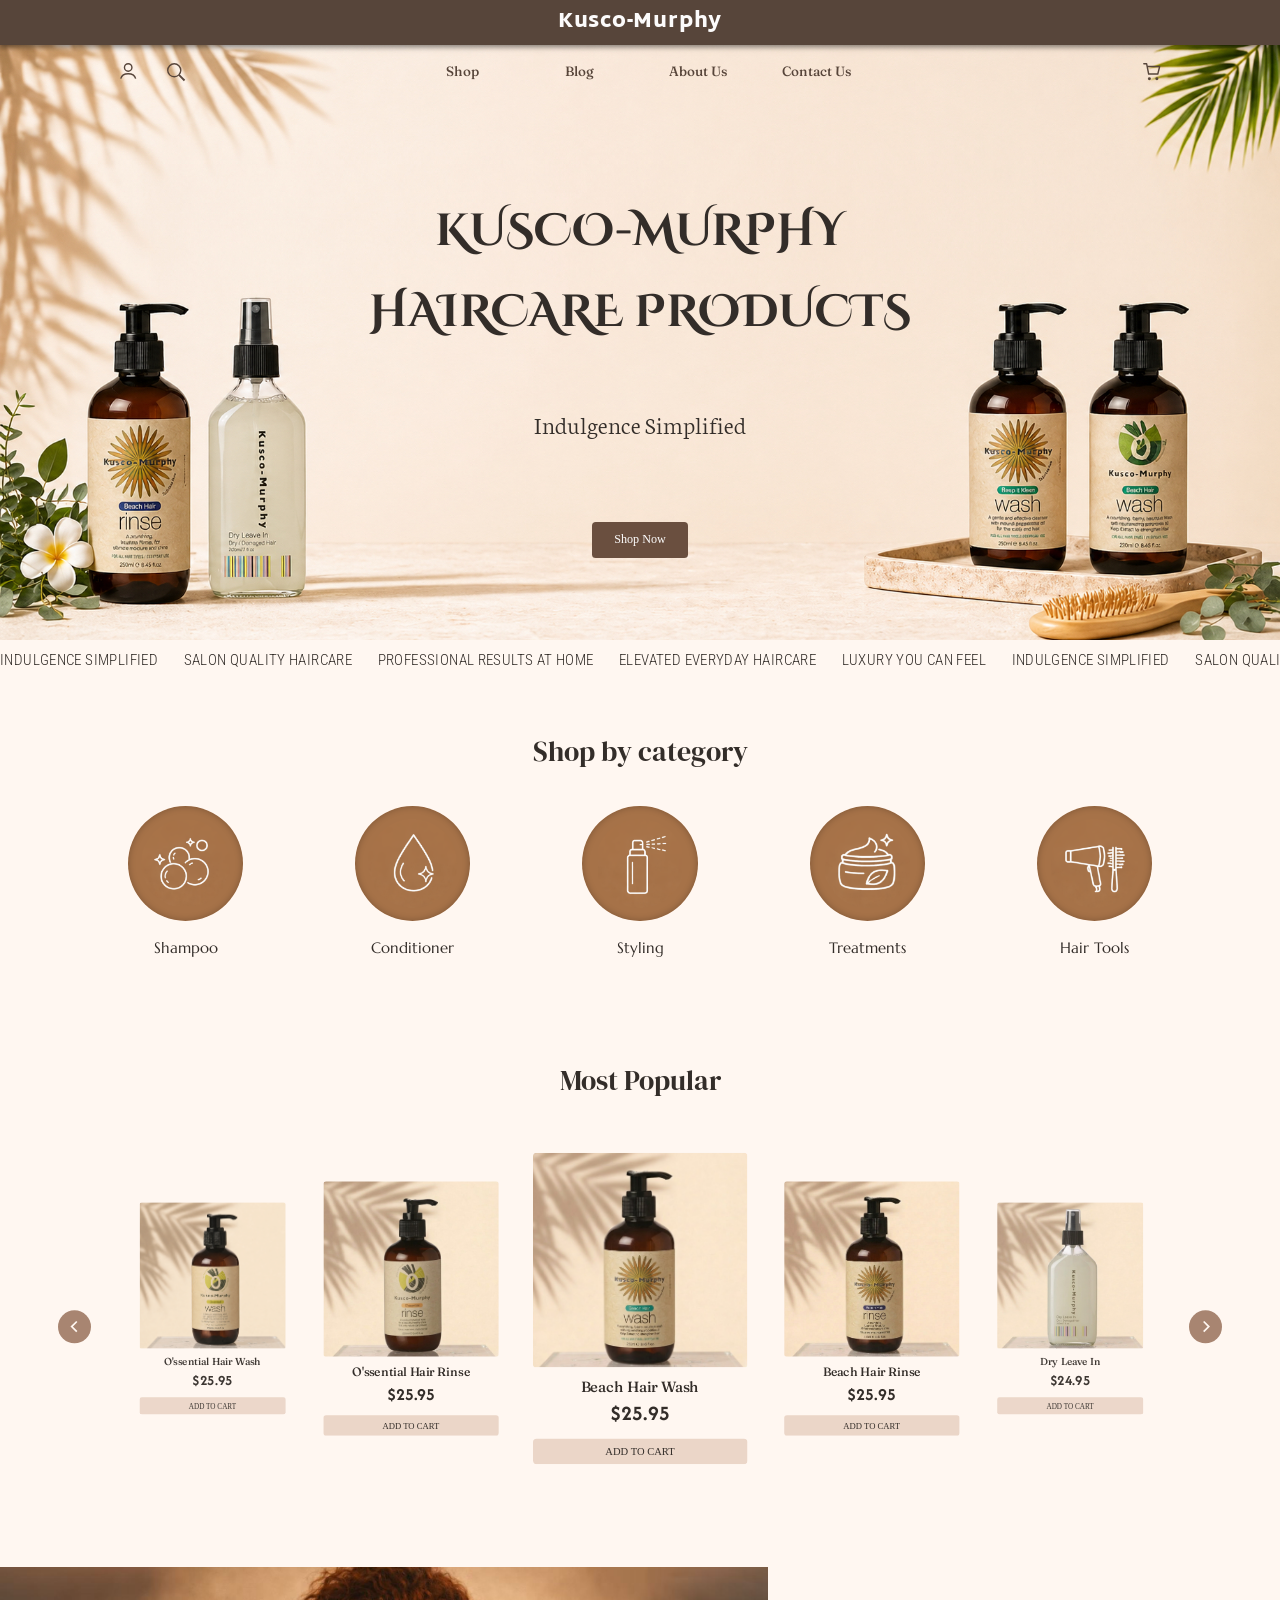
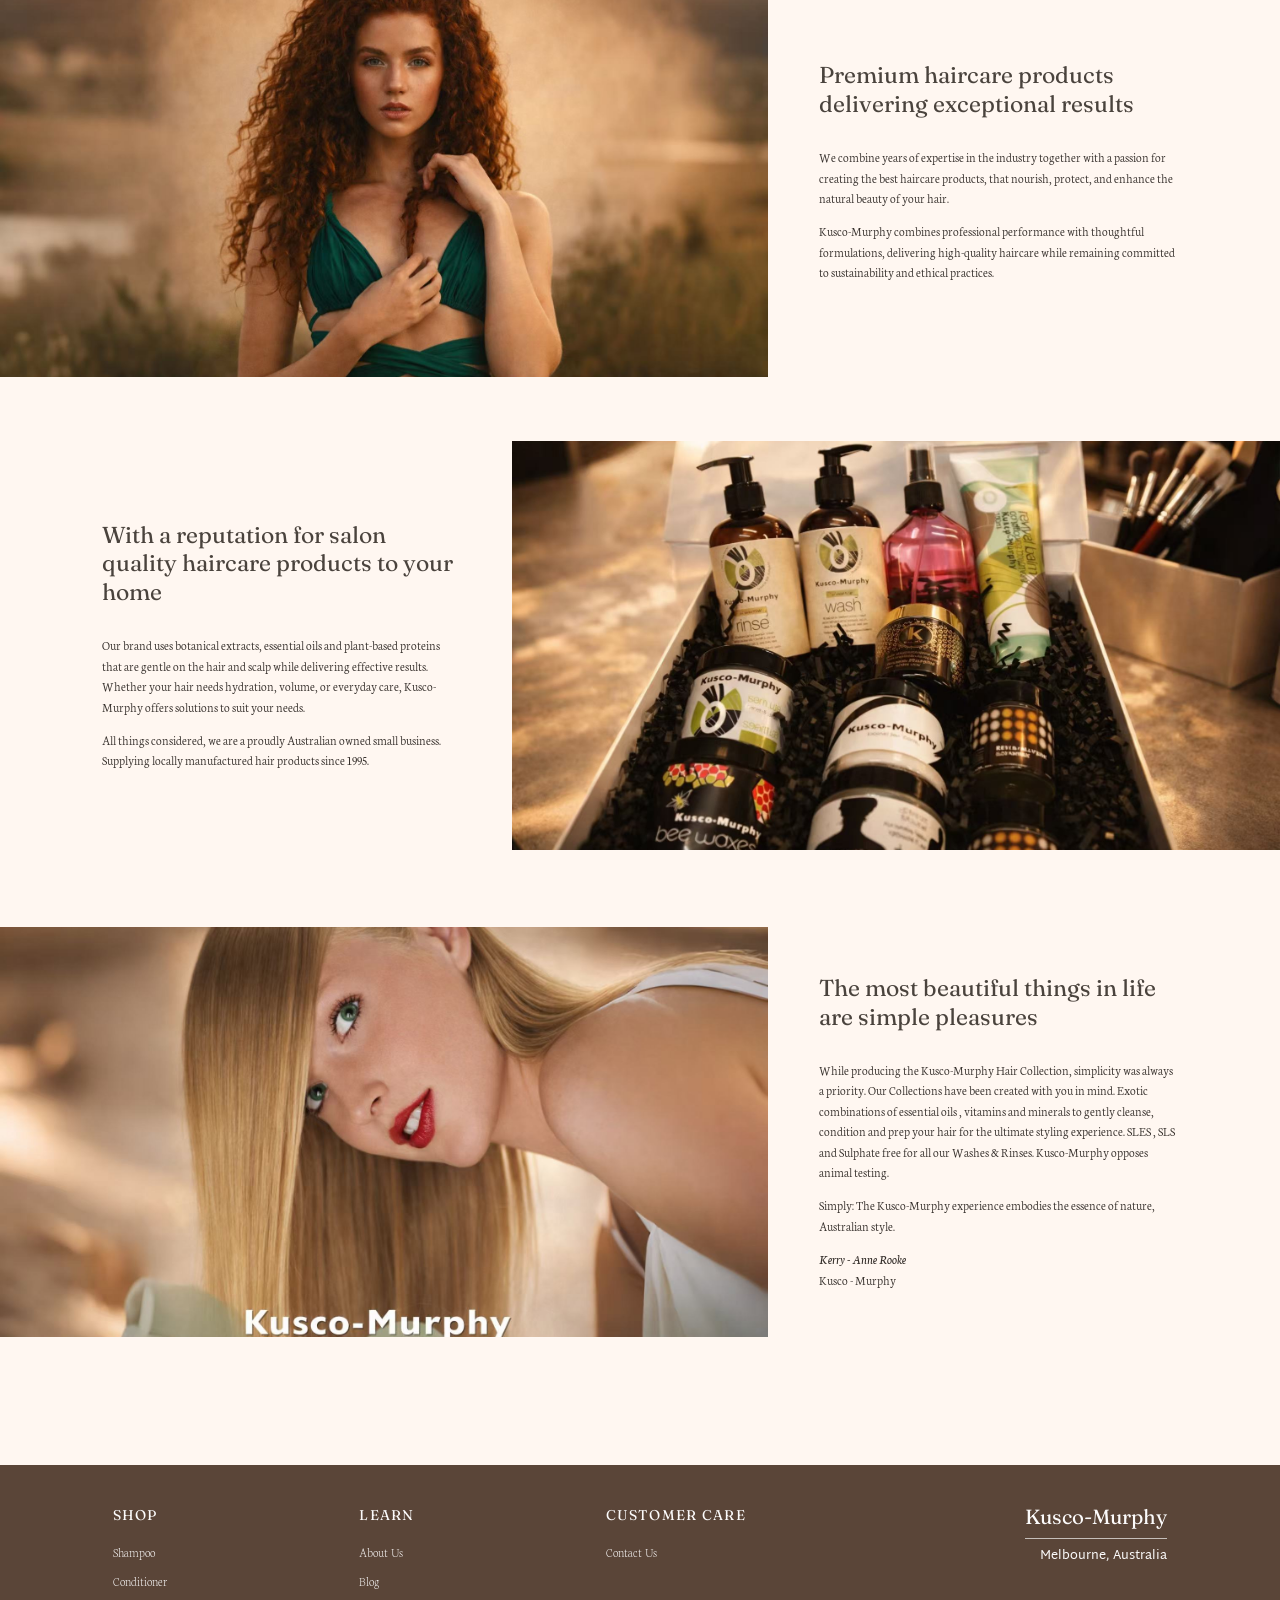
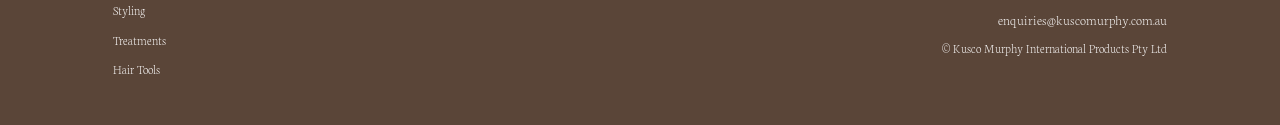
==== commit 0310f984: "Completed responsive header and footer design for mobile layouts, with a strong focus on improving t" ====
--- a/Index.html
+++ b/Index.html
@@ -20,6 +20,16 @@
 
         <nav>
             <ul class="nav-icons-left">
+                <li class="mobile-menu-item">
+                    <button type="button" class="mobile-menu-button" aria-label="Open Menu">
+                        <svg class="menu-icon" viewBox="0 0 24 24" aria-hidden="true">
+                            <line x1="4" y1="7" x2="20" y2="7"></line>
+                            <line x1="4" y1="12" x2="20" y2="12"></line>
+                            <line x1="4" y1="17" x2="20" y2="17"></line>
+                        </svg>
+                    </button>
+                </li>
+
                 <li>
                     <a href="#">
                         <svg viewBox="0 0 24 24" class="account">
@@ -76,10 +86,23 @@
                 <input type="text" id="searchInput" placeholder="Search Product">
                 <button type="submit">Search</button>
             </form>
-
+            
             <section class="search-content">
                 <article class="suggested-searches">
-                    <h3>Suggested Searches</h3>
+                    <div class="suggested-header">
+                        <h3>Suggested Searches</h3>
+
+                        <button type="button" class="refresh-suggested-btn">
+                            <span>Refresh</span>
+
+                            <svg viewBox="0 0 24 24" class="refresh-icon" aria-hidden="true">
+                                <path d="M20 6V11H15" />
+                                <path d="M4 18V13H9" />
+                                <path d="M18 9A7 7 0 0 0 6.5 6.5" />
+                                <path d="M6 15A7 7 0 0 0 17.5 17.5" />
+                            </svg>
+                        </button>
+                    </div>
 
                     <div class="search-keywords">
                         <div>
@@ -99,7 +122,22 @@
                 </article>
 
                 <article class="search-history">
-                    <h3>History</h3>
+                    <div class="history-header">
+                        <h3>History</h3>
+
+                        <button type="button" class="clear-history-btn">
+                            <span>Clear history</span>
+
+                            <svg viewBox="0 0 24 24" class="clear-icon" aria-hidden="true">
+                                <path d="M4 7H20" />
+                                <path d="M10 11V17" />
+                                <path d="M14 11V17" />
+                                <path d="M6 7L7 21H17L18 7" />
+                                <path d="M9 7V4H15V7" />
+                            </svg>
+                        </button>
+                    </div>
+
                     <div class="history-list" id="historyList"></div>
                 </article>
             </section>
@@ -129,6 +167,144 @@
                 <a href="Treatments.html">Treatments</a>
                 <a href="Tools.html">Hair Tools</a>
             </article>
+        </section>
+
+        <section class="mobile-menu">
+            <button type="button" class="mobile-menu-link mobile-shop-toggle">
+                <span>Shop</span>
+
+                <svg class="mobile-arrow right" viewBox="0 0 24 24">
+                    <path d="M9 5L16 12L9 19" />
+                </svg>
+            </button>
+
+            <div class="mobile-submenu mobile-shop-submenu">
+                <a href="Products.html">
+                    Shop All
+
+                    <svg class="mobile-arrow right" viewBox="0 0 24 24">
+                        <path d="M9 5L16 12L9 19" />
+                    </svg>
+                </a>
+
+                <a href="Products.html">
+                    Best Sellers
+
+                    <svg class="mobile-arrow right" viewBox="0 0 24 24">
+                        <path d="M9 5L16 12L9 19" />
+                    </svg>
+                </a>
+
+                <button type="button" class="mobile-menu-link mobile-brand-toggle">
+                    <span>By Brand</span>
+
+                    <svg class="mobile-arrow right" viewBox="0 0 24 24">
+                        <path d="M9 5L16 12L9 19" />
+                    </svg>
+                </button>
+
+                <div class="mobile-submenu mobile-brand-submenu">
+                    <a href="Beach.html">
+                        Beach
+
+                        <svg class="mobile-arrow right" viewBox="0 0 24 24">
+                            <path d="M9 5L16 12L9 19" />
+                        </svg>
+                    </a>
+
+                    <a href="MAN.html">
+                        MAN
+
+                        <svg class="mobile-arrow right" viewBox="0 0 24 24">
+                            <path d="M9 5L16 12L9 19" />
+                        </svg>
+                    </a>
+
+                    <a href="Ossential.html">
+                        O'ssential
+
+                        <svg class="mobile-arrow right" viewBox="0 0 24 24">
+                            <path d="M9 5L16 12L9 19" />
+                        </svg>
+                    </a>
+                </div>
+
+                <button type="button" class="mobile-menu-link mobile-type-toggle">
+                    <span>By Type</span>
+
+                    <svg class="mobile-arrow right" viewBox="0 0 24 24">
+                        <path d="M9 5L16 12L9 19" />
+                    </svg>
+                </button>
+
+                <div class="mobile-submenu mobile-type-submenu">
+                    <a href="Shampoo.html">
+                        Shampoo
+
+                        <svg class="mobile-arrow right" viewBox="0 0 24 24">
+                            <path d="M9 5L16 12L9 19" />
+                        </svg>
+                    </a>
+
+                    <a href="Conditioner.html">
+                        Conditioner
+
+                        <svg class="mobile-arrow right" viewBox="0 0 24 24">
+                            <path d="M9 5L16 12L9 19" />
+                        </svg>
+                    </a>
+
+                    <a href="Styling.html">
+                        Styling
+
+                        <svg class="mobile-arrow right" viewBox="0 0 24 24">
+                            <path d="M9 5L16 12L9 19" />
+                        </svg>
+                    </a>
+
+                    <a href="Treatments.html">
+                        Treatments
+
+                        <svg class="mobile-arrow right" viewBox="0 0 24 24">
+                            <path d="M9 5L16 12L9 19" />
+                        </svg>
+                    </a>
+
+                    <a href="Tools.html">
+                        Hair Tools
+
+                        <svg class="mobile-arrow right" viewBox="0 0 24 24">
+                            <path d="M9 5L16 12L9 19" />
+                        </svg>
+                    </a>
+                </div>
+            </div>
+
+            <a href="Blog.html" class="mobile-menu-link">
+                Blog
+
+                <svg class="mobile-arrow right" viewBox="0 0 24 24">
+                    <path d="M9 5L16 12L9 19" />
+                </svg>
+            </a>
+
+            <a href="About.html" class="mobile-menu-link">
+                About Us
+
+                <svg class="mobile-arrow right" viewBox="0 0 24 24">
+                    <path d="M9 5L16 12L9 19" />
+                </svg>
+            </a>
+
+            <a href="Contact.html" class="mobile-menu-link">
+                Contact Us
+                
+                <svg class="mobile-arrow right" viewBox="0 0 24 24">
+                    <path d="M9 5L16 12L9 19" />
+                </svg>
+            </a>
+
+            <a href="#" class="mobile-account">My Account</a>
         </section>
     </header>
     
@@ -414,6 +590,142 @@
             <p id="email">enquiries@kuscomurphy.com.au</p>
             <p id="company">© Kusco Murphy International Products Pty Ltd</p>
         </section>
+
+        <section class="mobile-footer">
+            <section class="mobile-footer-brand">
+                <h3>Kusco-Murphy</h3>
+
+                <p class="mobile-location">
+                    Melbourne, Australia
+                </p>
+            </section>
+
+            <section class="mobile-footer-column">
+                <button type="button" class="mobile-footer-toggle">
+                    <span>Shop</span>
+
+                    <svg viewBox="0 0 24 24">
+                        <path d="M9 5L16 12L9 19" />
+                    </svg>
+                </button>
+
+                <ul>
+                    <li>
+                        <a href="#">
+                            <span>Shampoo</span>
+
+                            <svg viewBox="0 0 24 24">
+                                <path d="M9 5L16 12L9 19" />
+                            </svg>
+                        </a>
+                    </li>
+
+                    <li>
+                        <a href="#">
+                            <span>Conditioner</span>
+
+                            <svg viewBox="0 0 24 24">
+                                <path d="M9 5L16 12L9 19" />
+                            </svg>
+                        </a>
+                    </li>
+
+                    <li>
+                        <a href="#">
+                            <span>Styling</span>
+
+                            <svg viewBox="0 0 24 24">
+                                <path d="M9 5L16 12L9 19" />
+                            </svg>
+                        </a>
+                    </li>
+
+                    <li>
+                        <a href="#">
+                            <span>Treatments</span>
+
+                            <svg viewBox="0 0 24 24">
+                                <path d="M9 5L16 12L9 19" />
+                            </svg>
+                        </a>
+                    </li>
+
+                    <li>
+                        <a href="#">
+                            <span>Hair Tools</span>
+
+                            <svg viewBox="0 0 24 24">
+                                <path d="M9 5L16 12L9 19" />
+                            </svg>
+                        </a>
+                    </li>
+                </ul>
+            </section>
+
+            <section class="mobile-footer-column">
+                <button type="button" class="mobile-footer-toggle">
+                    <span>Learn</span>
+
+                    <svg viewBox="0 0 24 24">
+                        <path d="M9 5L16 12L9 19" />
+                    </svg>
+                </button>
+
+                <ul>
+                    <li>
+                        <a href="#">
+                            <span>About Us</span>
+
+                            <svg viewBox="0 0 24 24">
+                                <path d="M9 5L16 12L9 19" />
+                            </svg>
+                        </a>
+                    </li>
+
+                    <li>
+                        <a href="#">
+                            <span>Blog</span>
+
+                            <svg viewBox="0 0 24 24">
+                                <path d="M9 5L16 12L9 19" />
+                            </svg>
+                        </a>
+                    </li>
+                </ul>
+            </section>
+
+            <section class="mobile-footer-column">
+                <button type="button" class="mobile-footer-toggle">
+                    <span>Customer Care</span>
+
+                    <svg viewBox="0 0 24 24">
+                        <path d="M9 5L16 12L9 19" />
+                    </svg>
+                </button>
+
+                <ul>
+                    <li>
+                        <a href="#">
+                            <span>Contact Us</span>
+
+                            <svg viewBox="0 0 24 24">
+                                <path d="M9 5L16 12L9 19" />
+                            </svg>
+                        </a>
+                    </li>
+                </ul>
+            </section>
+
+            <section class="mobile-footer-bottom">
+                <p class="mobile-email">
+                    enquiries@kuscomurphy.com.au
+                </p>
+
+                <p class="mobile-company">
+                    © Kusco Murphy International Products Pty Ltd
+                </p>
+            </section>
+        </section>
     </footer>
 
     <script src="Data.js"></script>
--- a/Base.css
+++ b/Base.css
@@ -2,6 +2,11 @@
   box-sizing: border-box;
   margin: 0;
   padding: 0;
+}
+
+html,
+body {
+  min-height: 100%;
 }
 
 body {
@@ -9,6 +14,13 @@
   background-color: #FFF7F1;
   color: #332D29;
   line-height: 1.6;
+  min-height: 100vh;
+  display: flex;
+  flex-direction: column;
+}
+
+main {
+  flex: 1;
 }
 
 li {
--- a/Layout.css
+++ b/Layout.css
@@ -144,297 +144,6 @@
   color: inherit;
 }
 
-/* ———————————————————— Search ———————————————————— */
-.search-panel {
-  position: absolute;
-  top: 7.7vw;
-  left: 0;
-  z-index: 98;
-  width: 100%;
-  padding: 0.2vw 8.8vw 2vw;
-  background-color: #57453A;
-  color: #FCFBFB;
-  opacity: 0;
-  visibility: hidden;
-  pointer-events: none;
-  transition:
-    opacity 0.35s ease,
-    visibility 0.35s ease;
-}
-
-/* Panel visible */
-header.search-panel-active .search-panel {
-  opacity: 1;
-  visibility: visible;
-  pointer-events: auto;
-}
-
-/* Search box */
-.search-box {
-  width: 100%;
-  height: 2.5vw;
-  display: grid;
-  grid-template-columns: 3.2vw 1fr auto;
-  align-items: center;
-  background-color: #FFF7F1;
-  border-radius: 0.25vw;
-  overflow: hidden;
-}
-
-/* Icon in Box */
-.search-panel-icon {
-  width: 1.5vw;
-  height: 1.5vw;
-  margin-left: 1.2vw;
-  color: #57453A;
-}
-
-.search-panel-icon circle,
-.search-panel-icon line {
-  stroke: currentColor;
-}
-
-/* Search input */
-.search-box input {
-  width: 100%;
-  height: 100%;
-  border: none;
-  outline: none;
-  background: transparent;
-  font-family: "Neuton", serif;
-  font-size: 1.1vw;
-  color: #332D29;
-}
-
-.search-box input::placeholder {
-  color: #7B6857;
-  font-family: "Neuton", serif;
-  font-size: 1.2vw;
-  font-weight: 300;
-  opacity: 1;
-}
-
-/* Search button */
-.search-box button {
-  height: 2.2vw;
-  margin-right: 0.2vw;
-  padding: 0 1vw;
-  border: none;
-  border-radius: 0.25vw;
-  background-color: #9A7A67;
-  color: #FCFBFB;
-  font-family: "Neuton", serif;
-  font-size: 1.1vw;
-  font-weight: 300;
-}
-
-/* Search content layout */
-.search-content {
-  margin-top: 1.8vw;
-  display: grid;
-  grid-template-columns: 1fr 1fr;
-  column-gap: 2vw;
-}
-
-/* Suggested searches */
-.suggested-searches {
-  padding-right: 3vw;
-  border-right: 0.1vw solid #fcfbfbc8;
-}
-
-/* Section titles */
-.search-content h3 {
-  margin-bottom: 1.2vw;
-  font-size: 1.05vw;
-  font-weight: 500;
-  color: #FCFBFB;
-}
-
-/* Suggested keywords */
-.search-keywords {
-  display: grid;
-  grid-template-columns: 1fr 1fr;
-  column-gap: 4vw;
-}
-
-.search-keywords div {
-  display: flex;
-  flex-direction: column;
-  gap: 0.55vw;
-}
-
-/* History layout */
-.history-list {
-  display: grid;
-  grid-template-columns: 1fr 1fr;
-  column-gap: 4vw;
-}
-
-.history-column {
-  display: flex;
-  flex-direction: column;
-  gap: 0.55vw;
-}
-
-.history-list a {
-  width: fit-content;
-}
-
-/* Search links */
-.search-keywords a,
-.history-list a {
-  width: fit-content;
-  font-family: "Fraunces", serif;
-  font-size: 0.95vw;
-  font-weight: 300;
-  color: #FCFBFB;
-}
-
-/* Hover effect */
-.search-keywords a:hover,
-.history-list a:hover {
-  -webkit-text-stroke: 0.035vw #FCFBFB;
-}
-
-/* ———————————————————— Shop Menu ———————————————————— */
-/* Shop nav item */
-.shop-nav-item {
-  display: flex;
-  align-items: center;
-  height: 4.2vw;
-}
-
-/* Shop trigger */
-.shop-trigger {
-  height: 4.2vw;
-  min-width: 6.8vw;
-  padding: 0 0.8vw;
-  display: inline-flex;
-  align-items: center;
-  justify-content: center;
-  color: inherit;
-  text-decoration: none;
-  text-underline-offset: 0.5vw;
-  text-decoration-thickness: 0.12vw;
-  transition:
-    font-weight 0.2s ease,
-    opacity 0.2s ease;
-}
-
-/* Shop hover state */
-.shop-nav-item:hover .shop-trigger,
-.header-home.shop-menu-active .shop-trigger,
-header.shop-menu-active .shop-trigger {
-  font-weight: 600;
-  text-decoration: underline;
-  text-decoration-thickness: 0.12vw;
-  -webkit-text-stroke: 0.02vw currentColor;
-}
-
-.shop-menu {
-  position: absolute;
-  top: 7.7vw;
-  left: 0;
-  z-index: 100;
-  width: 100%;
-  padding: 0.8vw 8.8vw 2vw;
-  display: grid;
-  grid-template-columns: repeat(4, 1fr);
-  column-gap: 5vw;
-  background-color: #57453A;
-  color: #FCFBFB;
-  box-shadow: 0 0.45vw 0.7vw -0.35vw rgba(0, 0, 0, 0.22);
-  opacity: 0;
-  visibility: hidden;
-  pointer-events: none;
-  transition:
-    opacity 0.35s ease,
-    visibility 0.35s ease;
-}
-
-/* Menu visible */
-header.shop-menu-active .shop-menu {
-  opacity: 1;
-  visibility: visible;
-  pointer-events: auto;
-}
-
-/* Menu columns */
-.shop-menu-column {
-  display: flex;
-  flex-direction: column;
-  gap: 0.5vw;
-}
-
-/* Main links */
-.menu-main-link {
-  width: fit-content;
-  margin-bottom: 1vw;
-  font-family: "Fraunces", serif;
-  font-size: 1.02vw;
-  font-weight: 320;
-  color: #FCFBFB;
-  transition:
-    opacity 0.2s ease,
-    transform 0.2s ease;
-}
-
-/* Sub links */
-.shop-menu-column a:not(.menu-main-link) {
-  width: fit-content;
-  font-family: "Fraunces", serif;
-  font-size: 0.96vw;
-  font-weight: 200;
-  color: #FCFBFB;
-  transition:
-    opacity 0.2s ease,
-    transform 0.2s ease;
-}
-
-/* Menu link hover */
-.menu-main-link:hover {
-  -webkit-text-stroke: 0.04vw #FCFBFB;
-}
-
-.shop-menu-column a:not(.menu-main-link):hover {
-  -webkit-text-stroke: 0.035vw #FCFBFB;
-}
-
-header.search-panel-active,
-header.shop-menu-active {
-  box-shadow: none;
-}
-
-header.search-panel-active nav,
-header.shop-menu-active nav {
-  box-shadow: none;
-}
-
-/* ———————————————————— Breadcrumb ———————————————————— */
-.breadcrumb {
-  font-family: "Reddit Sans Condensed", sans-serif;
-  font-size: 0.9vw;
-  margin-bottom: 1.2vw;
-  padding-bottom: 1vw;
-  border-bottom: 0.07vw solid rgb(226, 210, 201);
-  color: #6E5A48;
-}
-
-.breadcrumb a {
-  color: #6E5A48;
-}
-
-.breadcrumb span {
-  margin-left: 0.6vw;
-  margin-right: 0.6vw;
-}
-
-.breadcrumb span:last-child {
-  color: #57453A;
-  font-weight: 600;
-  margin-left: 0; 
-}
-
 /* ———————————————————— Footer ———————————————————— */
 footer {
   background-color: #5a4538;
@@ -493,4 +202,169 @@
 footer #company {
   font-size: 1vw;
   color: #FCFBFB;
+}
+
+/* ———————————————————— Mobile ———————————————————— */
+/* Footer */
+.mobile-footer {
+    display: none;
+}
+
+@media (max-width: 600px) {
+  /* Footer */
+  /* Hide desktop footer content only */
+  footer {
+    display: block;
+    width: 100%;
+    margin: 0;
+    padding: 0;
+    background: none;
+    border: none;
+  }
+
+  footer > .footer-column,
+  footer > .footer-brand {
+      display: none;
+  }
+
+  footer > .mobile-footer {
+    display: flex;
+    flex-direction: column;
+    width: 100%;
+    padding: 9vw 6vw 8vw;
+    background-color: #57453A;
+    color: #FCFBFB;
+    box-shadow: 0 -0.8vw 2vw rgba(0, 0, 0, 0.18);
+  }
+
+  /* Brand section */
+  .mobile-footer-brand {
+      margin-bottom: 5.5vw;
+  }
+
+  .mobile-footer-brand h3 {
+      width: 46vw;
+      margin-bottom: 2vw;
+      padding-bottom: 2vw;
+      border-bottom: 0.32vw solid #FCFBFB;
+      font-family: "Martel Sans", sans-serif;
+      font-size: 4.2vw;
+      font-weight: 900;
+      line-height: 1;
+      color: #FCFBFB;
+  }
+
+  .mobile-location {
+      font-family: "Martel Sans", sans-serif;
+      font-size: 2.5vw;
+      font-weight: 300;
+      color: #FCFBFB;
+      margin-bottom: 0;
+  }
+
+  /* Footer columns */
+  .mobile-footer-column {
+    border-bottom: none;
+  }
+
+  .mobile-footer-toggle {
+    width: 100%;
+    padding: 2vw 0;
+    border: none;
+    border-bottom: 0.35vw solid #FCFBFB;
+    background: none;
+    color: #FCFBFB;
+    display: flex;
+    align-items: center;
+    justify-content: space-between;
+    font-family: "Fraunces", serif;
+    font-size: 4vw;
+    font-weight: 400;
+    text-transform: uppercase;
+    text-align: left;
+  }
+
+  /* Arrows */
+  .mobile-footer-toggle svg {
+      width: 4.5vw;
+      height: 4.5vw;
+      flex-shrink: 0;
+      transition: transform 0.3s ease;
+  }
+
+  .mobile-footer-toggle path {
+      fill: none;
+      stroke: currentColor;
+      stroke-width: 2.2;
+      stroke-linecap: round;
+      stroke-linejoin: round;
+  }
+
+  .mobile-footer-column.active .mobile-footer-toggle svg {
+      transform: rotate(90deg);
+  }
+
+  /* Expand & collapse */
+  .mobile-footer-column ul {
+    max-height: 0;
+    margin: 0;
+    padding: 0;
+    overflow: hidden;
+    transition: max-height 0.35s ease;
+  }
+
+  .mobile-footer-column.active ul {
+    max-height: 100vw;
+    padding-bottom: 0;
+  }
+
+  .mobile-footer-column li {
+    margin: 0;
+  }
+
+  .mobile-footer-column a {
+    width: 88%;
+    padding: 2vw 0;
+    border-bottom: 0.35vw solid #FCFBFB;
+    display: flex;
+    align-items: center;
+    justify-content: space-between;
+    font-family: "Fraunces", serif;
+    font-size: 4vw;
+    color: #FCFBFB;
+  }
+
+  .mobile-footer-column a svg {
+    width: 4.5vw;
+    height: 4.5vw;
+    flex-shrink: 0;
+  }
+
+  .mobile-footer-column a path {
+    fill: none;
+    stroke: currentColor;
+    stroke-width: 2;
+    stroke-linecap: round;
+    stroke-linejoin: round;
+  }
+
+  /* Bottom section */
+  .mobile-footer-bottom {
+      margin-top: 5.5vw;
+  }
+
+  .mobile-email {
+      margin-bottom: 2.6vw;
+      font-family: "Marcellus", serif;
+      font-size: 3vw;
+      font-weight: 300;
+      color: #FCFBFB;
+  }
+
+  .mobile-company {
+      font-family: "Marcellus", sans-serif;
+      font-size: 2.6vw;
+      color: #FCFBFB;
+      opacity: 0.9;
+  }
 }
--- a/Components.css
+++ b/Components.css
@@ -1,3 +1,350 @@
+/* ———————————————————— Search ———————————————————— */
+.search-panel {
+  position: absolute;
+  top: 7.7vw;
+  left: 0;
+  z-index: 98;
+  width: 100%;
+  padding: 0.2vw 8.8vw 2vw;
+  background-color: #57453A;
+  color: #FCFBFB;
+  opacity: 0;
+  visibility: hidden;
+  pointer-events: none;
+  transition:
+    opacity 0.35s ease,
+    visibility 0.35s ease;
+}
+
+/* Panel visible */
+header.search-panel-active .search-panel {
+  opacity: 1;
+  visibility: visible;
+  pointer-events: auto;
+}
+
+/* Search box */
+.search-box {
+  width: 100%;
+  height: 2.5vw;
+  display: grid;
+  grid-template-columns: 3.2vw 1fr auto;
+  align-items: center;
+  background-color: #FFF7F1;
+  border-radius: 0.25vw;
+  overflow: hidden;
+}
+
+/* Icon in Box */
+.search-panel-icon {
+  width: 1.5vw;
+  height: 1.5vw;
+  margin-left: 1.2vw;
+  color: #57453A;
+}
+
+.search-panel-icon circle,
+.search-panel-icon line {
+  stroke: currentColor;
+}
+
+/* Search input */
+.search-box input {
+  width: 100%;
+  height: 100%;
+  border: none;
+  outline: none;
+  background: transparent;
+  font-family: "Neuton", serif;
+  font-size: 1.1vw;
+  color: #332D29;
+}
+
+.search-box input::placeholder {
+  color: #7B6857;
+  font-family: "Neuton", serif;
+  font-size: 1.2vw;
+  font-weight: 300;
+  opacity: 1;
+}
+
+/* Search button */
+.search-box button {
+  height: 2.2vw;
+  margin-right: 0.2vw;
+  padding: 0 1vw;
+  border: none;
+  border-radius: 0.25vw;
+  background-color: #9A7A67;
+  color: #FCFBFB;
+  font-family: "Neuton", serif;
+  font-size: 1.1vw;
+  font-weight: 300;
+}
+
+/* Search content layout */
+.search-content {
+  margin-top: 1.8vw;
+  display: grid;
+  grid-template-columns: 1fr 1fr;
+  column-gap: 2vw;
+}
+
+/* Suggested searches */
+.suggested-searches {
+  padding-right: 3vw;
+  border-right: 0.1vw solid #fcfbfbc8;
+}
+
+/* Section titles */
+.search-content h3 {
+  margin-bottom: 1.2vw;
+  font-size: 1.05vw;
+  font-weight: 500;
+  color: #FCFBFB;
+}
+
+/* Suggested keywords */
+.search-keywords {
+  display: grid;
+  grid-template-columns: 1fr 1fr;
+  column-gap: 4vw;
+}
+
+.search-keywords div {
+  display: flex;
+  flex-direction: column;
+  gap: 0.55vw;
+}
+
+/* History layout */
+.history-list {
+  display: grid;
+  grid-template-columns: 1fr 1fr;
+  column-gap: 4vw;
+}
+
+.history-column {
+  display: flex;
+  flex-direction: column;
+  gap: 0.55vw;
+}
+
+.history-list a {
+  width: fit-content;
+}
+
+/* Search links */
+.search-keywords a,
+.history-list a {
+  width: fit-content;
+  font-family: "Fraunces", serif;
+  font-size: 0.95vw;
+  font-weight: 300;
+  color: #FCFBFB;
+}
+
+/* Hover effect */
+.search-keywords a:hover,
+.history-list a:hover {
+  -webkit-text-stroke: 0.035vw #FCFBFB;
+}
+
+.history-header,
+.suggested-header {
+  display: flex;
+  align-items: center;
+  justify-content: space-between;
+  margin-bottom: 1.2vw;
+}
+
+.history-header h3,
+.suggested-header h3 {
+  margin-bottom: 0;
+}
+
+.clear-history-btn,
+.refresh-suggested-btn {
+  border: none;
+  background: none;
+  color: inherit;
+  font-family: "Marcellus", serif;
+  font-size: 0.85vw;
+  display: flex;
+  align-items: center;
+  gap: 0.35vw;
+  cursor: pointer;
+}
+
+.clear-icon,
+.refresh-icon {
+  width: 1vw;
+  height: 1vw;
+}
+
+.clear-icon path,
+.refresh-icon path {
+  fill: none;
+  stroke: currentColor;
+  stroke-width: 1.7;
+  stroke-linecap: round;
+  stroke-linejoin: round;
+}
+
+.empty-history-message {
+  grid-column: 1 / -1;
+  width: 100%;
+  min-height: 6.5vw;
+
+  display: flex;
+  align-items: center;
+  justify-content: center;
+
+  font-family: "Fraunces", serif;
+  font-size: 0.95vw;
+  color: #FCFBFB;
+  text-align: center;
+}
+
+/* ———————————————————— Shop Menu ———————————————————— */
+/* Shop nav item */
+.shop-nav-item {
+  display: flex;
+  align-items: center;
+  height: 4.2vw;
+}
+
+/* Shop trigger */
+.shop-trigger {
+  height: 4.2vw;
+  min-width: 6.8vw;
+  padding: 0 0.8vw;
+  display: inline-flex;
+  align-items: center;
+  justify-content: center;
+  color: inherit;
+  text-decoration: none;
+  text-underline-offset: 0.5vw;
+  text-decoration-thickness: 0.12vw;
+  transition:
+    font-weight 0.2s ease,
+    opacity 0.2s ease;
+}
+
+/* Shop hover state */
+.shop-nav-item:hover .shop-trigger,
+.header-home.shop-menu-active .shop-trigger,
+header.shop-menu-active .shop-trigger {
+  font-weight: 600;
+  text-decoration: underline;
+  text-decoration-thickness: 0.12vw;
+  -webkit-text-stroke: 0.02vw currentColor;
+}
+
+.shop-menu {
+  position: absolute;
+  top: 7.7vw;
+  left: 0;
+  z-index: 100;
+  width: 100%;
+  padding: 0.8vw 8.8vw 2vw;
+  display: grid;
+  grid-template-columns: repeat(4, 1fr);
+  column-gap: 5vw;
+  background-color: #57453A;
+  color: #FCFBFB;
+  box-shadow: 0 0.45vw 0.7vw -0.35vw rgba(0, 0, 0, 0.22);
+  opacity: 0;
+  visibility: hidden;
+  pointer-events: none;
+  transition:
+    opacity 0.35s ease,
+    visibility 0.35s ease;
+}
+
+/* Menu visible */
+header.shop-menu-active .shop-menu {
+  opacity: 1;
+  visibility: visible;
+  pointer-events: auto;
+}
+
+/* Menu columns */
+.shop-menu-column {
+  display: flex;
+  flex-direction: column;
+  gap: 0.5vw;
+}
+
+/* Main links */
+.menu-main-link {
+  width: fit-content;
+  margin-bottom: 1vw;
+  font-family: "Fraunces", serif;
+  font-size: 1.02vw;
+  font-weight: 320;
+  color: #FCFBFB;
+  transition:
+    opacity 0.2s ease,
+    transform 0.2s ease;
+}
+
+/* Sub links */
+.shop-menu-column a:not(.menu-main-link) {
+  width: fit-content;
+  font-family: "Fraunces", serif;
+  font-size: 0.96vw;
+  font-weight: 200;
+  color: #FCFBFB;
+  transition:
+    opacity 0.2s ease,
+    transform 0.2s ease;
+}
+
+/* Menu link hover */
+.menu-main-link:hover {
+  -webkit-text-stroke: 0.04vw #FCFBFB;
+}
+
+.shop-menu-column a:not(.menu-main-link):hover {
+  -webkit-text-stroke: 0.035vw #FCFBFB;
+}
+
+header.search-panel-active,
+header.shop-menu-active {
+  box-shadow: none;
+}
+
+header.search-panel-active nav,
+header.shop-menu-active nav {
+  box-shadow: none;
+}
+
+/* ———————————————————— Breadcrumb ———————————————————— */
+.breadcrumb {
+  font-family: "Reddit Sans Condensed", sans-serif;
+  font-size: 0.9vw;
+  margin-bottom: 1.2vw;
+  padding-bottom: 1vw;
+  border-bottom: 0.07vw solid rgb(226, 210, 201);
+  color: #6E5A48;
+}
+
+.breadcrumb a {
+  color: #6E5A48;
+}
+
+.breadcrumb span {
+  margin-left: 0.6vw;
+  margin-right: 0.6vw;
+}
+
+.breadcrumb span:last-child {
+  color: #57453A;
+  font-weight: 600;
+  margin-left: 0; 
+}
+
 /* ———————————————————— Add to Cart Modal ———————————————————— */
 .cart-modal-overlay {
   position: fixed;
@@ -437,4 +784,487 @@
 .recommend-next:hover {
   transform: translateY(-50%) scale(1.08);
   background-color: #9A7A67;
+}
+
+/* ———————————————————— Mobile ———————————————————— */
+/* Navigation */
+.mobile-menu-item {
+  display: none;
+}
+
+.mobile-menu,
+.mobile-arrow,
+.mobile-menu-item {
+  display: none;
+}
+
+@media (max-width: 600px) {
+  /* Prevent background scrolling when menu/search is open */
+  body.mobile-panel-open {
+    overflow: hidden;
+  }
+
+  /* Push page content below fixed mobile header */
+  main {
+    padding-top: 15vw;
+  }
+
+  /* Mobile Header */
+  .header-home {
+    position: fixed;
+    top: 0;
+    left: 0;
+    width: 100%;
+    height: 15vw;
+    background-color: #57453A;
+    z-index: 1000;
+    overflow: visible;
+  }
+
+  /* Centered brand layer */
+  .header-home .brand-bar {
+    position: absolute;
+    inset: 0;
+    height: 15vw;
+    background-color: transparent;
+    display: flex;
+    align-items: center;
+    justify-content: center;
+    box-shadow: none;
+    z-index: 60;
+    pointer-events: none;
+  }
+
+  .header-home .brand {
+    position: relative;
+    top: 0.45vw;
+    z-index: 70;
+    pointer-events: auto;
+    font-size: 5.4vw;
+    color: #FCFBFB;
+    line-height: 1;
+  }
+
+  /* Mobile nav bar */
+  .header-home nav {
+    position: absolute;
+    inset: 0;
+    height: 15vw;
+    padding: 0 5vw;
+    display: flex;
+    align-items: center;
+    justify-content: space-between;
+    background-color: transparent !important;
+    color: #FCFBFB;
+    z-index: 50;
+    box-shadow: 0 0.6vw 1.4vw rgba(0, 0, 0, 0.2);
+  }
+
+  .header-home .nav-icons-left,
+  .header-home .nav-icons-right,
+  .header-home .nav-icons-left *,
+  .header-home .nav-icons-right * {
+    position: relative;
+    z-index: 80;
+    pointer-events: auto;
+  }
+
+  /* Hide desktop nav items */
+  .header-home nav::before,
+  .header-home .nav-links,
+  .header-home .nav-icons-left li:nth-child(2) {
+    display: none;
+  }
+
+  /* Mobile Navigation Icons */
+  .mobile-menu-item {
+    display: flex;
+  }
+
+  .mobile-menu-button {
+    width: 7vw;
+    height: 7vw;
+    padding: 0;
+    border: none;
+    background: none;
+    color: #FCFBFB;
+
+    display: flex;
+    align-items: center;
+    justify-content: center;
+  }
+
+  .menu-icon {
+    width: 5.6vw;
+    height: 5.6vw;
+  }
+
+  .menu-icon line {
+    stroke: currentColor;
+    stroke-width: 1.5;
+    stroke-linecap: round;
+  }
+
+  .header-home .nav-icons-left {
+    width: 24vw;
+    display: flex;
+    align-items: center;
+    justify-content: flex-start;
+    gap: 3.5vw;
+  }
+
+  .header-home .nav-icons-left button,
+  .header-home .nav-icons-right a {
+    width: 7vw;
+    height: 7vw;
+    display: flex;
+    align-items: center;
+    justify-content: center;
+  }
+
+  .header-home .nav-icons-left svg,
+  .header-home .nav-icons-right svg {
+    width: 6vw;
+    height: 6vw;
+  }
+
+  .header-home .nav-icons-right {
+    width: 24vw;
+    display: flex;
+    align-items: center;
+    justify-content: flex-end;
+  }
+
+  /* Mobile Menu */
+  .shop-menu {
+    display: none;
+  }
+
+  .mobile-menu {
+    display: flex;
+    position: fixed;
+    top: 15vw;
+    left: 0;
+    width: 54vw;
+    height: calc(100vh - 15vw);
+    padding: 4vw 4vw 5vw;
+    background-color: #57453A;
+    color: #FCFBFB;
+    z-index: 10;
+    transform: translateX(-100%);
+    transition: transform 0.35s ease;
+    display: flex;
+    flex-direction: column;
+    overflow: hidden;
+  }
+
+  .header-home.mobile-menu-active .mobile-menu {
+    transform: translateX(0);
+  }
+
+  .mobile-menu-link,
+  .mobile-menu a {
+    width: 100%;
+    min-height: 9.2vw;
+    padding: 0;
+    margin: 0;
+    border: none;
+    border-bottom: 0.35vw solid #E2DBD2;
+    background: none;
+    color: #FCFBFB;
+    font-family: "Fraunces", serif;
+    font-size: 3.8vw;
+    text-align: left;
+    display: grid;
+    grid-template-columns: 1fr auto;
+    align-items: center;
+    justify-items: start;
+  }
+
+  .mobile-menu-link span:first-child,
+  .mobile-menu a {
+    justify-self: start;
+    text-align: left;
+  }
+
+  .mobile-menu-link span:first-child,
+  .mobile-menu a {
+    justify-self: start;
+    text-align: left;
+  }
+
+  .mobile-arrow {
+    width: 3.2vw;
+    height: 3.2vw;
+    justify-self: end;
+    flex-shrink: 0;
+    display: block;
+  }
+
+  .mobile-arrow path {
+    fill: none;
+    stroke: currentColor;
+    stroke-width: 2;
+    stroke-linecap: round;
+    stroke-linejoin: round;
+  }
+
+  .mobile-arrow.right {
+    width: 3.2vw;
+    height: 3.2vw;
+  }
+
+  .mobile-menu-link svg {
+    transition: transform 0.3s ease;
+  }
+
+  .mobile-menu.shop-open .mobile-shop-toggle svg,
+  .mobile-menu.brand-open .mobile-brand-toggle svg,
+  .mobile-menu.type-open .mobile-type-toggle svg {
+    transform: rotate(90deg);
+  }
+
+  /* Second level */
+  .mobile-shop-submenu > a,
+  .mobile-shop-submenu > button {
+    width: 88%;
+    margin-left: 0;
+    font-size: 3.55vw;
+  }
+
+  /* Third leve */
+  .mobile-brand-submenu a,
+  .mobile-type-submenu a {
+    width: 72%;
+    margin-left: 0;
+    font-size: 3.35vw;
+  }
+
+  /* Expand & Collapse Animation */
+  .mobile-submenu {
+    max-height: 0;
+    overflow: hidden;
+    transition: max-height 0.35s ease;
+  }
+
+  .mobile-menu.shop-open .mobile-shop-submenu {
+    max-height: 95vw;
+  }
+
+  .mobile-menu.brand-open .mobile-brand-submenu {
+    max-height: 42vw;
+  }
+
+  .mobile-menu.type-open .mobile-type-submenu {
+    max-height: 65vw;
+  }
+
+  .mobile-menu > .mobile-account {
+    position: absolute;
+    left: 4vw;
+    right: 4vw;
+    bottom: 5vw;
+    width: auto;
+    min-height: auto;
+    padding: 0;
+    margin: 0;
+    border: none !important;
+    background: none;
+    font-family: "Fraunces", serif;
+    font-size: 3.8vw;
+    color: #FCFBFB;
+    display: block !important;
+    text-align: left !important;
+  }
+
+  .search-panel {
+    position: fixed;
+    top: 15vw;
+    left: 0;
+    width: 100%;
+    height: calc(100vh - 15vw);
+    padding: 4vw;
+    background-color: #FFF7F1;
+    color: #332D29;
+    z-index: 15;
+    opacity: 0;
+    visibility: hidden;
+    pointer-events: none;
+    overflow: hidden;
+  }
+
+  .header-home.search-panel-active .search-panel {
+    opacity: 1;
+    visibility: visible;
+    pointer-events: auto;
+  }
+
+  .search-box {
+    height: 10.5vw;
+    display: grid;
+    grid-template-columns: 9vw 1fr auto;
+    align-items: center;
+    background-color: #F2DEC5;
+    border-radius: 8vw;
+  }
+
+  .search-panel-icon {
+    width: 5vw;
+    height: 5vw;
+    margin-left: 3vw;
+    color: #332D29;
+  }
+
+  .search-box input,
+  .search-box input::placeholder {
+    font-size: 3.5vw;
+  }
+
+  .search-box button {
+    height: 8.5vw;
+    margin-right: 1vw;
+    padding: 0 4vw;
+    border-radius: 8vw;
+    font-size: 3.3vw;
+    background-color: #A88571;
+    color: #FCFBFB;
+  }
+
+  .search-content {
+    margin-top: 7vw;
+    display: flex;
+    flex-direction: column-reverse;
+    gap: 9vw;
+  }
+
+  .search-content h3 {
+    font-size: 4.8vw;
+    color: #332D29;
+    margin-bottom: 2.5vw;
+  }
+
+  .clear-history-btn,
+  .refresh-suggested-btn {
+    font-size: 2.8vw;
+    gap: 1vw;
+    color: #57453A;
+  }
+
+  .refresh-suggested-btn {
+    position: relative;
+    top: -0.6vw;
+  }
+
+  .clear-icon,
+  .refresh-icon {
+    width: 4vw;
+    height: 4vw;
+  }
+
+  .history-column {
+    display: contents;
+  }
+
+  .history-list {
+    display: flex;
+    flex-wrap: wrap;
+    gap: 1.8vw;
+    overflow: visible;
+    align-items: center;
+    width: 82%;
+  }
+
+  .history-list a {
+    width: auto;
+    min-height: 6.4vw;
+    padding: 1vw 3vw;
+    border: 0.25vw solid rgba(87, 69, 58, 0.55);
+    border-radius: 999px;
+    display: inline-flex;
+    align-items: center;
+    justify-content: center;
+    font-family: "Fraunces", serif;
+    font-size: 3.2vw;
+    line-height: 1;
+    color: #332D29;
+    background: transparent;
+  }
+
+  .history-list:not(.history-expanded) a.history-hidden {
+    display: none;
+  }
+
+  .history-expand-btn {
+    display: none;
+    width: 6.4vw;
+    height: 6.4vw;
+    border: 0.25vw solid rgba(87, 69, 58, 0.55);
+    border-radius: 50%;
+    background: transparent;
+    color: #332D29;
+    padding: 0;
+    align-items: center;
+    justify-content: center;
+  }
+
+  .history-expand-btn.active {
+    display: flex;
+  }
+
+  .history-expand-btn svg {
+    width: 3.4vw;
+    height: 3.4vw;
+  }
+
+  .history-expand-btn path {
+    fill: none;
+    stroke: currentColor;
+    stroke-width: 2;
+    stroke-linecap: round;
+    stroke-linejoin: round;
+  }
+
+  .history-expand-btn.expanded svg {
+    transform: rotate(180deg);
+  }
+
+  .suggested-searches {
+    padding-right: 0;
+    border-right: none;
+  }
+
+  .search-keywords {
+    display: grid;
+    grid-template-columns: 1fr 1fr;
+    column-gap: 10vw;
+  }
+
+  .search-keywords div {
+    display: flex;
+    flex-direction: column;
+  }
+
+  .search-keywords a {
+    width: 85%;
+    padding: 1vw 0;
+    border-bottom: 0.35vw solid #A38A75;
+    font-family: "Fraunces", serif;
+    font-size: 3.4vw;
+    color: #332D29;
+  }
+
+  .history-list:has(.empty-history-message) {
+    width: 100%;
+  }
+
+  .empty-history-message {
+    min-height: 18vw;
+    font-size: 3.2vw;
+    color: #332D29;
+  }
+
+  .search-keywords a:hover,
+  .history-list a:hover {
+    -webkit-text-stroke: 0;
+  }
 }
--- a/Index.css
+++ b/Index.css
@@ -558,4 +558,487 @@
 
 .about-text p{
     margin-top: 1vw;
+}
+
+/* ———————————————————— Mobile ———————————————————— */
+/* Navigation */
+.mobile-menu-item {
+  display: none;
+}
+
+.mobile-menu,
+.mobile-arrow,
+.mobile-menu-item {
+  display: none;
+}
+
+@media (max-width: 600px) {
+  /* Prevent background scrolling when menu/search is open */
+  body.mobile-panel-open {
+    overflow: hidden;
+  }
+
+  /* Push page content below fixed mobile header */
+  main {
+    padding-top: 15vw;
+  }
+
+  /* Mobile Header */
+  .header-home {
+    position: fixed;
+    top: 0;
+    left: 0;
+    width: 100%;
+    height: 15vw;
+    background-color: #57453A;
+    z-index: 1000;
+    overflow: visible;
+  }
+
+  /* Centered brand layer */
+  .header-home .brand-bar {
+    position: absolute;
+    inset: 0;
+    height: 15vw;
+    background-color: transparent;
+    display: flex;
+    align-items: center;
+    justify-content: center;
+    box-shadow: none;
+    z-index: 60;
+    pointer-events: none;
+  }
+
+  .header-home .brand {
+    position: relative;
+    top: 0.45vw;
+    z-index: 70;
+    pointer-events: auto;
+    font-size: 5.4vw;
+    color: #FCFBFB;
+    line-height: 1;
+  }
+
+  /* Mobile nav bar */
+  .header-home nav {
+    position: absolute;
+    inset: 0;
+    height: 15vw;
+    padding: 0 5vw;
+    display: flex;
+    align-items: center;
+    justify-content: space-between;
+    background-color: transparent !important;
+    color: #FCFBFB;
+    z-index: 50;
+    box-shadow: 0 0.6vw 1.4vw rgba(0, 0, 0, 0.2);
+  }
+
+  .header-home .nav-icons-left,
+  .header-home .nav-icons-right,
+  .header-home .nav-icons-left *,
+  .header-home .nav-icons-right * {
+    position: relative;
+    z-index: 80;
+    pointer-events: auto;
+  }
+
+  /* Hide desktop nav items */
+  .header-home nav::before,
+  .header-home .nav-links,
+  .header-home .nav-icons-left li:nth-child(2) {
+    display: none;
+  }
+
+  /* Mobile Navigation Icons */
+  .mobile-menu-item {
+    display: flex;
+  }
+
+  .mobile-menu-button {
+    width: 7vw;
+    height: 7vw;
+    padding: 0;
+    border: none;
+    background: none;
+    color: #FCFBFB;
+
+    display: flex;
+    align-items: center;
+    justify-content: center;
+  }
+
+  .menu-icon {
+    width: 5.6vw;
+    height: 5.6vw;
+  }
+
+  .menu-icon line {
+    stroke: currentColor;
+    stroke-width: 1.5;
+    stroke-linecap: round;
+  }
+
+  .header-home .nav-icons-left {
+    width: 24vw;
+    display: flex;
+    align-items: center;
+    justify-content: flex-start;
+    gap: 3.5vw;
+  }
+
+  .header-home .nav-icons-left button,
+  .header-home .nav-icons-right a {
+    width: 7vw;
+    height: 7vw;
+    display: flex;
+    align-items: center;
+    justify-content: center;
+  }
+
+  .header-home .nav-icons-left svg,
+  .header-home .nav-icons-right svg {
+    width: 6vw;
+    height: 6vw;
+  }
+
+  .header-home .nav-icons-right {
+    width: 24vw;
+    display: flex;
+    align-items: center;
+    justify-content: flex-end;
+  }
+
+  /* Mobile Menu */
+  .shop-menu {
+    display: none;
+  }
+
+  .mobile-menu {
+    display: flex;
+    position: fixed;
+    top: 15vw;
+    left: 0;
+    width: 54vw;
+    height: calc(100vh - 15vw);
+    padding: 4vw 4vw 5vw;
+    background-color: #57453A;
+    color: #FCFBFB;
+    z-index: 10;
+    transform: translateX(-100%);
+    transition: transform 0.35s ease;
+    display: flex;
+    flex-direction: column;
+    overflow: hidden;
+  }
+
+  .header-home.mobile-menu-active .mobile-menu {
+    transform: translateX(0);
+  }
+
+  .mobile-menu-link,
+  .mobile-menu a {
+    width: 100%;
+    min-height: 9.2vw;
+    padding: 0;
+    margin: 0;
+    border: none;
+    border-bottom: 0.35vw solid #E2DBD2;
+    background: none;
+    color: #FCFBFB;
+    font-family: "Fraunces", serif;
+    font-size: 3.8vw;
+    text-align: left;
+    display: grid;
+    grid-template-columns: 1fr auto;
+    align-items: center;
+    justify-items: start;
+  }
+
+  .mobile-menu-link span:first-child,
+  .mobile-menu a {
+    justify-self: start;
+    text-align: left;
+  }
+
+  .mobile-menu-link span:first-child,
+  .mobile-menu a {
+    justify-self: start;
+    text-align: left;
+  }
+
+  .mobile-arrow {
+    width: 3.2vw;
+    height: 3.2vw;
+    justify-self: end;
+    flex-shrink: 0;
+    display: block;
+  }
+
+  .mobile-arrow path {
+    fill: none;
+    stroke: currentColor;
+    stroke-width: 2;
+    stroke-linecap: round;
+    stroke-linejoin: round;
+  }
+
+  .mobile-arrow.right {
+    width: 3.2vw;
+    height: 3.2vw;
+  }
+
+  .mobile-menu-link svg {
+    transition: transform 0.3s ease;
+  }
+
+  .mobile-menu.shop-open .mobile-shop-toggle svg,
+  .mobile-menu.brand-open .mobile-brand-toggle svg,
+  .mobile-menu.type-open .mobile-type-toggle svg {
+    transform: rotate(90deg);
+  }
+
+  /* Second level */
+  .mobile-shop-submenu > a,
+  .mobile-shop-submenu > button {
+    width: 88%;
+    margin-left: 0;
+    font-size: 3.55vw;
+  }
+
+  /* Third leve */
+  .mobile-brand-submenu a,
+  .mobile-type-submenu a {
+    width: 72%;
+    margin-left: 0;
+    font-size: 3.35vw;
+  }
+
+  /* Expand & Collapse Animation */
+  .mobile-submenu {
+    max-height: 0;
+    overflow: hidden;
+    transition: max-height 0.35s ease;
+  }
+
+  .mobile-menu.shop-open .mobile-shop-submenu {
+    max-height: 95vw;
+  }
+
+  .mobile-menu.brand-open .mobile-brand-submenu {
+    max-height: 42vw;
+  }
+
+  .mobile-menu.type-open .mobile-type-submenu {
+    max-height: 65vw;
+  }
+
+  .mobile-menu > .mobile-account {
+    position: absolute;
+    left: 4vw;
+    right: 4vw;
+    bottom: 5vw;
+    width: auto;
+    min-height: auto;
+    padding: 0;
+    margin: 0;
+    border: none !important;
+    background: none;
+    font-family: "Fraunces", serif;
+    font-size: 3.8vw;
+    color: #FCFBFB;
+    display: block !important;
+    text-align: left !important;
+  }
+
+  .search-panel {
+    position: fixed;
+    top: 15vw;
+    left: 0;
+    width: 100%;
+    height: calc(100vh - 15vw);
+    padding: 4vw;
+    background-color: #FFF7F1;
+    color: #332D29;
+    z-index: 15;
+    opacity: 0;
+    visibility: hidden;
+    pointer-events: none;
+    overflow: hidden;
+  }
+
+  .header-home.search-panel-active .search-panel {
+    opacity: 1;
+    visibility: visible;
+    pointer-events: auto;
+  }
+
+  .search-box {
+    height: 10.5vw;
+    display: grid;
+    grid-template-columns: 9vw 1fr auto;
+    align-items: center;
+    background-color: #F2DEC5;
+    border-radius: 8vw;
+  }
+
+  .search-panel-icon {
+    width: 5vw;
+    height: 5vw;
+    margin-left: 3vw;
+    color: #332D29;
+  }
+
+  .search-box input,
+  .search-box input::placeholder {
+    font-size: 3.5vw;
+  }
+
+  .search-box button {
+    height: 8.5vw;
+    margin-right: 1vw;
+    padding: 0 4vw;
+    border-radius: 8vw;
+    font-size: 3.3vw;
+    background-color: #A88571;
+    color: #FCFBFB;
+  }
+
+  .search-content {
+    margin-top: 7vw;
+    display: flex;
+    flex-direction: column-reverse;
+    gap: 9vw;
+  }
+
+  .search-content h3 {
+    font-size: 4.8vw;
+    color: #332D29;
+    margin-bottom: 2.5vw;
+  }
+
+  .clear-history-btn,
+  .refresh-suggested-btn {
+    font-size: 2.8vw;
+    gap: 1vw;
+    color: #57453A;
+  }
+
+  .refresh-suggested-btn {
+    position: relative;
+    top: -0.6vw;
+  }
+
+  .clear-icon,
+  .refresh-icon {
+    width: 4vw;
+    height: 4vw;
+  }
+
+  .history-column {
+    display: contents;
+  }
+
+  .history-list {
+    display: flex;
+    flex-wrap: wrap;
+    gap: 1.8vw;
+    overflow: visible;
+    align-items: center;
+    width: 82%;
+  }
+
+  .history-list a {
+    width: auto;
+    min-height: 6.4vw;
+    padding: 1vw 3vw;
+    border: 0.25vw solid rgba(87, 69, 58, 0.55);
+    border-radius: 999px;
+    display: inline-flex;
+    align-items: center;
+    justify-content: center;
+    font-family: "Fraunces", serif;
+    font-size: 3.2vw;
+    line-height: 1;
+    color: #332D29;
+    background: transparent;
+  }
+
+  .history-list:not(.history-expanded) a.history-hidden {
+    display: none;
+  }
+
+  .history-expand-btn {
+    display: none;
+    width: 6.4vw;
+    height: 6.4vw;
+    border: 0.25vw solid rgba(87, 69, 58, 0.55);
+    border-radius: 50%;
+    background: transparent;
+    color: #332D29;
+    padding: 0;
+    align-items: center;
+    justify-content: center;
+  }
+
+  .history-expand-btn.active {
+    display: flex;
+  }
+
+  .history-expand-btn svg {
+    width: 3.4vw;
+    height: 3.4vw;
+  }
+
+  .history-expand-btn path {
+    fill: none;
+    stroke: currentColor;
+    stroke-width: 2;
+    stroke-linecap: round;
+    stroke-linejoin: round;
+  }
+
+  .history-expand-btn.expanded svg {
+    transform: rotate(180deg);
+  }
+
+  .suggested-searches {
+    padding-right: 0;
+    border-right: none;
+  }
+
+  .search-keywords {
+    display: grid;
+    grid-template-columns: 1fr 1fr;
+    column-gap: 10vw;
+  }
+
+  .search-keywords div {
+    display: flex;
+    flex-direction: column;
+  }
+
+  .search-keywords a {
+    width: 85%;
+    padding: 1vw 0;
+    border-bottom: 0.35vw solid #A38A75;
+    font-family: "Fraunces", serif;
+    font-size: 3.4vw;
+    color: #332D29;
+  }
+
+  .history-list:has(.empty-history-message) {
+    width: 100%;
+  }
+
+  .empty-history-message {
+    min-height: 18vw;
+    font-size: 3.2vw;
+    color: #332D29;
+  }
+
+  .search-keywords a:hover,
+  .history-list a:hover {
+    -webkit-text-stroke: 0;
+  }
 }
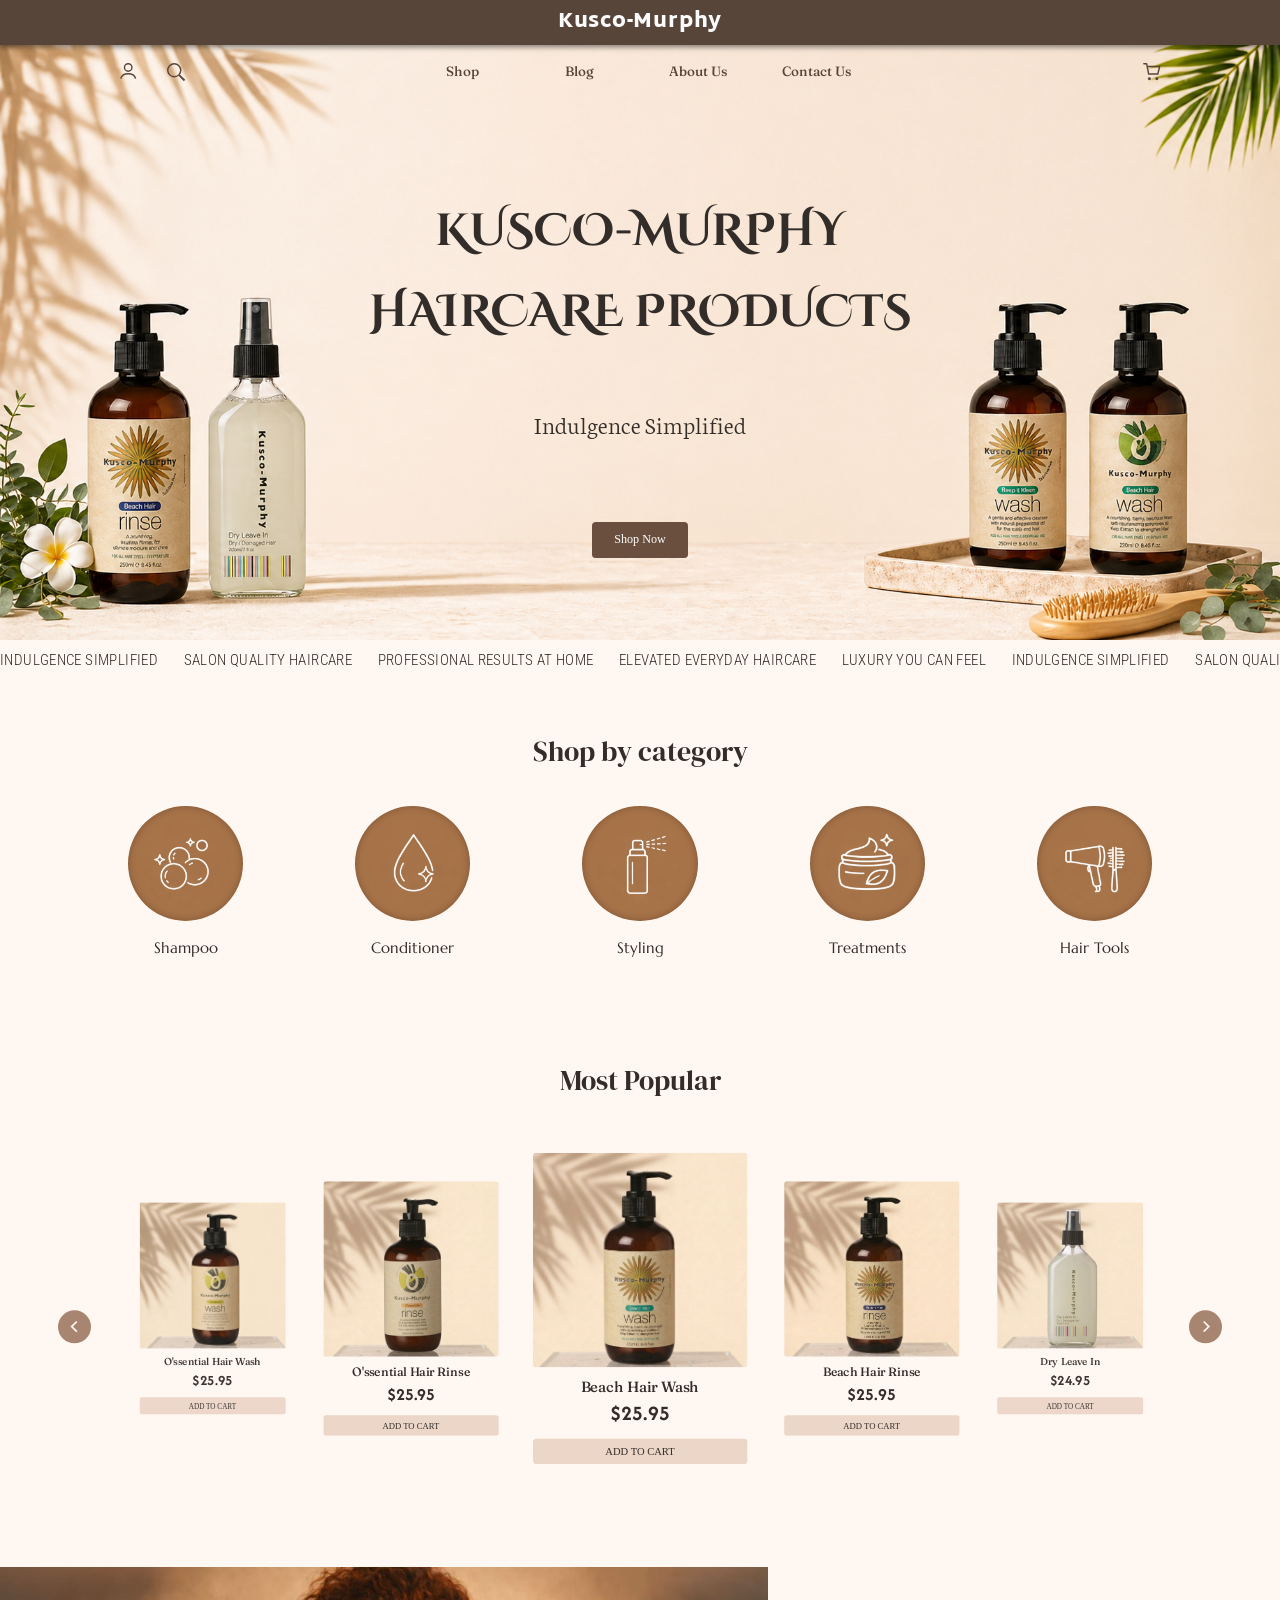
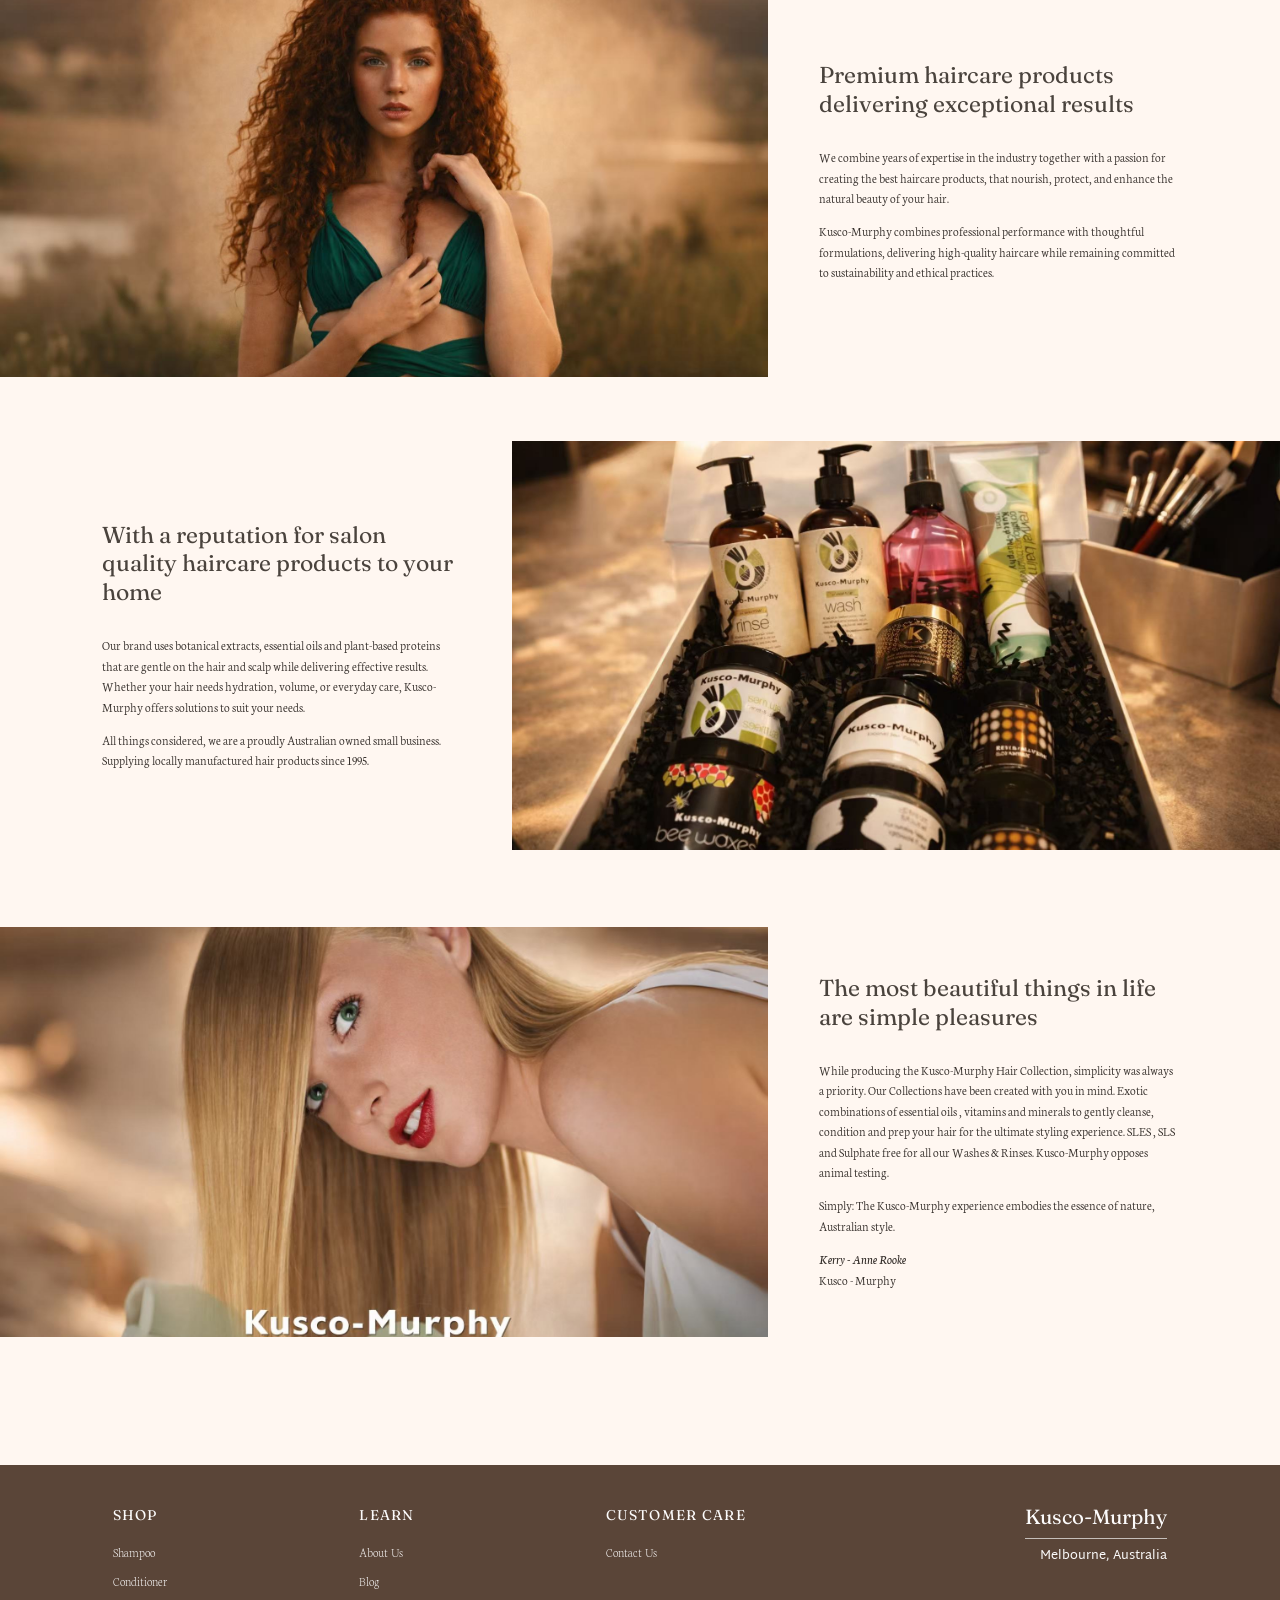
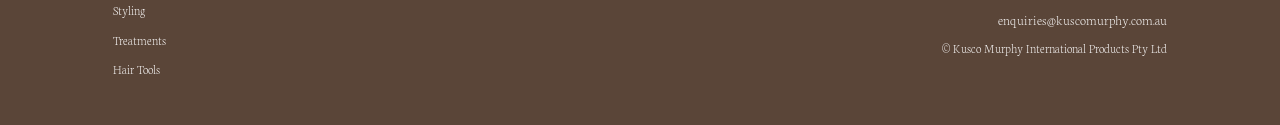
==== commit d981042d: "Refined the checkout and Buy Now flow, and improved cart refresh behavior for recommended products. " ====
--- a/Index.html
+++ b/Index.html
@@ -12,10 +12,11 @@
     <link rel="preconnect" href="https://fonts.googleapis.com">
     <link rel="preconnect" href="https://fonts.gstatic.com" crossorigin>
     <link href="https://fonts.googleapis.com/css2?family=Afacad:ital,wght@0,400..700;1,400..700&family=Cinzel+Decorative:wght@400;700;900&family=DM+Serif+Display:ital@0;1&family=Fraunces:ital,opsz,wght@0,9..144,100..900;1,9..144,100..900&family=Kurale&family=Marcellus&family=Martel+Sans:wght@200;300;400;600;700;800;900&family=Neuton:ital,wght@0,200;0,300;0,400;0,700;0,800;1,400&family=Reddit+Sans+Condensed:wght@200..900&family=Roboto+Condensed:ital,wght@0,100..900;1,100..900&display=swap" rel="stylesheet">
+</head>
 <body>
     <header class="header-home">
         <section class="brand-bar">
-            <a href="index.html" class="brand">Kusco-Murphy</a>
+            <a href="Index.html" class="brand">Kusco-Murphy</a>
         </section>
 
         <nav>
@@ -77,15 +78,23 @@
         </nav>
 
         <section class="search-panel">
-            <form class="search-box" id="searchForm">
-                <svg viewBox="0 0 24 24" class="search-panel-icon">
-                    <circle cx="11" cy="11" r="7" fill="none" stroke-width="1.5"/>
-                    <line x1="16" y1="16" x2="22" y2="22" stroke-width="2"/>
-                </svg>
-
-                <input type="text" id="searchInput" placeholder="Search Product">
-                <button type="submit">Search</button>
-            </form>
+            <div class="mobile-search-row">
+                <button type="button" class="mobile-search-back" aria-label="Close search">
+                    <svg viewBox="0 0 24 24">
+                        <path d="M15 5L8 12L15 19" />
+                    </svg>
+                </button>
+
+                <form class="search-box" id="searchForm">
+                    <svg viewBox="0 0 24 24" class="search-panel-icon">
+                        <circle cx="11" cy="11" r="7" fill="none" stroke-width="1.5"/>
+                        <line x1="16" y1="16" x2="22" y2="22" stroke-width="2"/>
+                    </svg>
+
+                    <input type="text" id="searchInput" placeholder="Search Product">
+                    <button type="submit">Search</button>
+                </form>
+            </div>
             
             <section class="search-content">
                 <article class="suggested-searches">
--- a/Components.css
+++ b/Components.css
@@ -195,11 +195,9 @@
   grid-column: 1 / -1;
   width: 100%;
   min-height: 6.5vw;
-
   display: flex;
   align-items: center;
   justify-content: center;
-
   font-family: "Fraunces", serif;
   font-size: 0.95vw;
   color: #FCFBFB;
@@ -563,7 +561,6 @@
 .product-card {
   width: 100%;
   height: 35vw;
-
   display: flex;
   flex-direction: column;
 }
@@ -576,10 +573,8 @@
 .product-card a,
 .product-disabled {
   flex: 1;
-
   display: flex;
   flex-direction: column;
-
   min-height: 0;
 }
 
@@ -587,7 +582,6 @@
   position: relative;
   width: 100%;
   aspect-ratio: 1 / 1;
-
   overflow: hidden;
   border-radius: 0.2vw;
 }
@@ -595,9 +589,7 @@
 .product-image img {
   width: 100%;
   height: 100%;
-
   object-fit: cover;
-
   transition: opacity 0.6s ease;
 }
 
@@ -606,7 +598,6 @@
   position: absolute;
   top: 0;
   left: 0;
-
   opacity: 0;
 }
 
@@ -626,7 +617,6 @@
   line-height: 1.15;
   text-align: left;
   color: #4A433D;
-
   margin-top: 1vw;
 }
 
@@ -635,7 +625,6 @@
   font-family: "Marcellus", serif;
   font-size: 0.9vw;
   color: #4A433D;
-
   margin-top: 0.2vw;
 }
 
@@ -645,7 +634,6 @@
   font-size: 1.45vw;
   font-weight: 600;
   color: #4A433D;
-
   margin-top: auto;
   margin-bottom: 0.55vw;
 }
@@ -654,7 +642,6 @@
   font-family: "Reddit Sans Condensed", sans-serif;
   font-size: 0.65vw;
   font-weight: 400;
-
   margin-left: 0.25vw;
 }
 
@@ -662,23 +649,18 @@
 .product-card .add-to-cart,
 .product-card .out-of-stock {
   flex-shrink: 0;
-
   font-family: "Fraunces", serif;
   font-size: 1vw;
-
   width: 100%;
   height: 2.2vw;
-
   border: none;
   border-radius: 0.2vw;
-
   text-transform: uppercase;
 }
 
 .product-card .add-to-cart {
   background-color: #EFDFD4;
   color: #332D29;
-
   transition: all 0.2s ease;
 }
 
@@ -689,11 +671,9 @@
 .product-card .add-to-cart.added {
   background-color: #E2C4AD;
   color: #332D29;
-
   display: flex;
   align-items: center;
   justify-content: center;
-
   gap: 0.7vw;
 }
 
@@ -705,7 +685,6 @@
 .product-card .out-of-stock {
   background-color: rgba(242, 231, 224, 0.6);
   color: rgba(51, 45, 41, 0.6);
-
   cursor: not-allowed;
 }
 
@@ -787,7 +766,6 @@
 }
 
 /* ———————————————————— Mobile ———————————————————— */
-/* Navigation */
 .mobile-menu-item {
   display: none;
 }
@@ -798,24 +776,22 @@
   display: none;
 }
 
+.mobile-search-back {
+  display: none;
+}
+
+.add-to-cart-icon {
+  display: none;
+}
+
 @media (max-width: 600px) {
-  /* Prevent background scrolling when menu/search is open */
-  body.mobile-panel-open {
-    overflow: hidden;
-  }
-
-  /* Push page content below fixed mobile header */
-  main {
-    padding-top: 15vw;
-  }
-
   /* Mobile Header */
   .header-home {
     position: fixed;
     top: 0;
     left: 0;
     width: 100%;
-    height: 15vw;
+    height: 25vw;
     background-color: #57453A;
     z-index: 1000;
     overflow: visible;
@@ -825,7 +801,7 @@
   .header-home .brand-bar {
     position: absolute;
     inset: 0;
-    height: 15vw;
+    height: 25vw;
     background-color: transparent;
     display: flex;
     align-items: center;
@@ -837,7 +813,7 @@
 
   .header-home .brand {
     position: relative;
-    top: 0.45vw;
+    top: 5.5vw;
     z-index: 70;
     pointer-events: auto;
     font-size: 5.4vw;
@@ -849,15 +825,16 @@
   .header-home nav {
     position: absolute;
     inset: 0;
-    height: 15vw;
+    height: 25vw;
     padding: 0 5vw;
     display: flex;
-    align-items: center;
+    align-items: flex-end;
     justify-content: space-between;
     background-color: transparent !important;
     color: #FCFBFB;
     z-index: 50;
     box-shadow: 0 0.6vw 1.4vw rgba(0, 0, 0, 0.2);
+    padding-bottom: 4vw;
   }
 
   .header-home .nav-icons-left,
@@ -943,10 +920,10 @@
   .mobile-menu {
     display: flex;
     position: fixed;
-    top: 15vw;
+    top: 25vw;
     left: 0;
     width: 54vw;
-    height: calc(100vh - 15vw);
+    height: calc(100vh - 25vw);
     padding: 4vw 4vw 5vw;
     background-color: #57453A;
     color: #FCFBFB;
@@ -987,12 +964,6 @@
     text-align: left;
   }
 
-  .mobile-menu-link span:first-child,
-  .mobile-menu a {
-    justify-self: start;
-    text-align: left;
-  }
-
   .mobile-arrow {
     width: 3.2vw;
     height: 3.2vw;
@@ -1077,12 +1048,13 @@
     text-align: left !important;
   }
 
+  /* Mobile Search */
   .search-panel {
     position: fixed;
-    top: 15vw;
+    top: 25vw;
     left: 0;
     width: 100%;
-    height: calc(100vh - 15vw);
+    height: calc(100vh - 25vw);
     padding: 4vw;
     background-color: #FFF7F1;
     color: #332D29;
@@ -1099,12 +1071,48 @@
     pointer-events: auto;
   }
 
+  .mobile-search-row {
+    display: grid;
+    grid-template-columns: 7vw 1fr;
+    align-items: center;
+    column-gap: 1.5vw;
+  }
+
+  .mobile-search-back {
+    width: 7vw;
+    height: 7vw;
+    padding: 0;
+    border: none;
+    background: none;
+    color: #332D29;
+    display: flex;
+    align-items: center;
+    justify-content: center;
+  }
+
+  .mobile-search-back svg {
+    width: 6vw;
+    height: 6vw;
+  }
+
+  .mobile-search-back path {
+    fill: none;
+    stroke: currentColor;
+    stroke-width: 2.3;
+    stroke-linecap: round;
+    stroke-linejoin: round;
+  }
+
+  .search-box {
+    width: 100%;
+  }
+
   .search-box {
     height: 10.5vw;
     display: grid;
     grid-template-columns: 9vw 1fr auto;
     align-items: center;
-    background-color: #F2DEC5;
+    background-color: #F6E3CE;
     border-radius: 8vw;
   }
 
@@ -1135,6 +1143,7 @@
     display: flex;
     flex-direction: column-reverse;
     gap: 9vw;
+    padding: 0 1vw;
   }
 
   .search-content h3 {
@@ -1267,4 +1276,291 @@
   .history-list a:hover {
     -webkit-text-stroke: 0;
   }
+
+  /* Add to Cart Modal */
+  .cart-modal-overlay {
+    align-items: center;
+    padding: 0 4vw;
+  }
+
+  .cart-modal {
+    width: 92vw;
+    max-height: 85vh;
+    padding: 5vw 4vw 4vw;
+    overflow-y: auto;
+  }
+
+  .cart-modal-close {
+    top: 3vw;
+    right: 4vw;
+    font-size: 5vw;
+  }
+
+  .cart-modal-success {
+    padding: 3vw 4vw 4vw;
+    margin: 0;
+    font-size: 3.6vw;
+    line-height: 1.25;
+    text-align: center;
+  }
+
+  .cart-modal-line {
+    height: 0.25vw;
+    margin: 2vw 0 4vw;
+  }
+
+  .cart-modal-title {
+    padding: 0 0 3vw;
+    font-size: 3.6vw;
+  }
+
+  .cart-modal-item {
+    grid-template-columns: 16vw 1fr auto;
+    column-gap: 3.5vw;
+    align-items: start;
+  }
+
+  .cart-modal-item img {
+    width: 16vw;
+    height: 16vw;
+    border-radius: 0.8vw;
+  }
+
+  .cart-modal-item h3 {
+    font-size: 3.4vw;
+    line-height: 1.2;
+    margin-bottom: 1vw;
+  }
+
+  .cart-modal-item p {
+    font-size: 2.5vw;
+    margin-top: 0.8vw;
+  }
+
+  .cart-modal-item p.cart-modal-each-price {
+    margin-top: 4vw;
+    font-size: 2.5vw;
+  }
+
+  .cart-modal-item p.cart-modal-each-price span {
+    font-size: 1.4vw;
+  }
+
+  .cart-modal-right {
+    gap: 7vw;
+  }
+
+  .cart-modal-quantity {
+    height: 5vw;
+    border-radius: 0.5vw;
+  }
+
+  .cart-modal-quantity button {
+    width: 5vw;
+    font-size: 3vw;
+  }
+
+  .cart-modal-number {
+    width: 5vw;
+    font-size: 2.6vw;
+  }
+
+  .cart-modal-divider {
+    height: 3.2vw;
+    width: 0.2vw;
+  }
+
+  .cart-modal-price {
+    font-size: 3.2vw;
+  }
+
+  .cart-modal-actions {
+    gap: 2vw;
+    margin-top: 5vw;
+  }
+
+  .cart-modal-actions button,
+  .cart-modal-actions a {
+    height: 5vw;
+    border-radius: 0.7vw;
+    font-size: 2.2vw;
+  }
+
+  /* Product Card */
+   .product-card {
+    position: relative;
+    height: 68vw;
+    padding-bottom: 2vw;
+    background-color: #FFF7F1;
+    border-radius: 1vw;
+    overflow: hidden;
+    box-shadow: 0 0.4vw 1.4vw rgba(0, 0, 0, 0.15);
+  }
+
+  .product-card a,
+  .product-disabled {
+    display: block;
+  }
+
+  .product-image {
+    width: 100%;
+    border-radius: 1vw 1vw 0 0;
+  }
+
+  .product-image:hover .hover-img {
+    opacity: 0;
+  }
+
+  .product-image:hover .primary-img {
+    opacity: 1;
+  }
+
+  .product-card figcaption {
+    margin: 2vw 2vw 0;
+    font-size: 4vw;
+    line-height: 1.15;
+    height: auto;
+    min-height: 9.2vw;
+  }
+
+  .product-card .size {
+    display: none;
+  }
+
+  .product-card .price {
+    margin: 7vw 2vw 0;
+    font-size: 4.2vw;
+    line-height: 1;
+  }
+
+  .product-card .price span {
+    font-size: 1.9vw;
+    margin-left: 0.5vw;
+  }
+
+  .product-card .add-to-cart {
+    position: absolute;
+    right: 2vw;
+    bottom: 1.6vw;
+    width: 5vw;
+    height: 5vw;
+    padding: 0;
+    border: none;
+    background: transparent;
+  }
+
+  .product-card .add-to-cart-text {
+    display: none;
+  }
+
+  .product-card .add-to-cart-icon {
+    display: flex;
+    align-items: center;
+    justify-content: center;
+  }
+
+  .product-card .add-to-cart-icon svg {
+    width: 5vw;
+    height: 5vw;
+  }
+
+  .product-card .add-to-cart:hover,
+  .product-card .add-to-cart:active,
+  .product-card .add-to-cart:focus,
+  .product-card .add-to-cart:hover .add-to-cart-icon,
+  .product-card .add-to-cart:active .add-to-cart-icon,
+  .product-card .add-to-cart:focus .add-to-cart-icon {
+    background-color: transparent;
+    box-shadow: none;
+  }
+
+  .product-card .add-to-cart {
+    -webkit-tap-highlight-color: transparent;
+  }
+
+  .product-card .add-to-cart-icon circle,
+  .product-card .add-to-cart-icon path {
+    fill: none;
+    stroke: #4A433D;
+    stroke-width: 1.8;
+    stroke-linecap: round;
+    stroke-linejoin: round;
+  }
+
+  .product-card .out-of-stock {
+      position: absolute;
+      right: 2vw;
+      bottom: 3vw;
+      width: 14vw;
+      background-color: transparent;
+      display: flex;
+      align-items: center;
+      justify-content: flex-end;
+      text-align: right;
+      font-size: 2.6vw;
+      font-weight: 400;
+      line-height: 1.05;
+      color: #4A433D;
+      white-space: normal;
+  }
+
+  /* Recommend */
+  .recommend-section {
+    display: block;
+    margin-top: 10vw;
+    padding: 5vw 3vw 6vw;
+    background-color: #EEDECF;
+    border-radius: 1vw;
+    margin-left: -4vw;
+    margin-right: -4vw;
+    margin-bottom: -8vw;
+    box-shadow: 0 0.6vw 2vw rgba(0, 0, 0, 0.5);
+    border-radius: 3vw 3vw 0 0;
+  }
+
+  .recommend-section h2 {
+    margin-bottom: 5vw;
+    font-size: 5vw;
+    text-align: center;
+  }
+
+  .recommend {
+    overflow: visible;
+  }
+
+  .recommend-viewport {
+    overflow: visible;
+  }
+
+  .recommend-products {
+    display: grid;
+    grid-template-columns: repeat(2, 1fr);
+    grid-auto-flow: row;
+    grid-auto-columns: unset;
+    gap: 4vw 3vw;
+    width: 100%;
+    overflow: visible;
+    transform: none;
+    transition: none;
+  }
+
+  .recommend-products .product-card {
+    width: 100%;
+    min-width: 0;
+    max-width: none;
+    height: 68vw;
+  }
+
+  .recommend-products .product-card .price {
+    margin: 5vw 2vw 0;
+  }
+
+  .recommend-products .product-card .add-to-cart {
+    bottom: 2.8vw;
+  }
+
+  .recommend-prev,
+  .recommend-next {
+    display: none;
+  }
 }
--- a/Index.css
+++ b/Index.css
@@ -133,7 +133,7 @@
 
 /* Icon click area */
 .header-home .nav-icons-left a,
-.header-home .nav-icons-left button
+.header-home .nav-icons-left button,
 .header-home .nav-icons-right a {
   width: 2.4vw;
   height: 3.2vw;
@@ -573,14 +573,12 @@
 }
 
 @media (max-width: 600px) {
-  /* Prevent background scrolling when menu/search is open */
   body.mobile-panel-open {
     overflow: hidden;
   }
 
-  /* Push page content below fixed mobile header */
   main {
-    padding-top: 15vw;
+    padding-top: 25vw;
   }
 
   /* Mobile Header */
@@ -589,7 +587,7 @@
     top: 0;
     left: 0;
     width: 100%;
-    height: 15vw;
+    height: 25vw;
     background-color: #57453A;
     z-index: 1000;
     overflow: visible;
@@ -599,7 +597,7 @@
   .header-home .brand-bar {
     position: absolute;
     inset: 0;
-    height: 15vw;
+    height: 25vw;
     background-color: transparent;
     display: flex;
     align-items: center;
@@ -611,7 +609,7 @@
 
   .header-home .brand {
     position: relative;
-    top: 0.45vw;
+    top: 5.5vw;
     z-index: 70;
     pointer-events: auto;
     font-size: 5.4vw;
@@ -623,15 +621,16 @@
   .header-home nav {
     position: absolute;
     inset: 0;
-    height: 15vw;
+    height: 25vw;
     padding: 0 5vw;
     display: flex;
-    align-items: center;
+    align-items: flex-end;
     justify-content: space-between;
     background-color: transparent !important;
     color: #FCFBFB;
     z-index: 50;
     box-shadow: 0 0.6vw 1.4vw rgba(0, 0, 0, 0.2);
+    padding-bottom: 4vw;
   }
 
   .header-home .nav-icons-left,
@@ -717,10 +716,10 @@
   .mobile-menu {
     display: flex;
     position: fixed;
-    top: 15vw;
+    top: 25vw;
     left: 0;
     width: 54vw;
-    height: calc(100vh - 15vw);
+    height: calc(100vh - 25vw);
     padding: 4vw 4vw 5vw;
     background-color: #57453A;
     color: #FCFBFB;
@@ -853,10 +852,10 @@
 
   .search-panel {
     position: fixed;
-    top: 15vw;
+    top: 25vw;
     left: 0;
     width: 100%;
-    height: calc(100vh - 15vw);
+    height: calc(100vh - 25vw);
     padding: 4vw;
     background-color: #FFF7F1;
     color: #332D29;
@@ -873,6 +872,42 @@
     pointer-events: auto;
   }
 
+  .mobile-search-row {
+    display: grid;
+    grid-template-columns: 7vw 1fr;
+    align-items: center;
+    column-gap: 1.5vw;
+  }
+
+  .mobile-search-back {
+    width: 7vw;
+    height: 7vw;
+    padding: 0;
+    border: none;
+    background: none;
+    color: #332D29;
+    display: flex;
+    align-items: center;
+    justify-content: center;
+  }
+
+  .mobile-search-back svg {
+    width: 6vw;
+    height: 6vw;
+  }
+
+  .mobile-search-back path {
+    fill: none;
+    stroke: currentColor;
+    stroke-width: 2.3;
+    stroke-linecap: round;
+    stroke-linejoin: round;
+  }
+
+  .search-box {
+    width: 100%;
+  }
+
   .search-box {
     height: 10.5vw;
     display: grid;
@@ -909,6 +944,7 @@
     display: flex;
     flex-direction: column-reverse;
     gap: 9vw;
+    padding: 0 1vw;
   }
 
   .search-content h3 {
@@ -1041,4 +1077,220 @@
   .history-list a:hover {
     -webkit-text-stroke: 0;
   }
+
+  .hero {
+    height: 52vw;
+    padding: 0;
+    background-image: url("images/Index/hero-m.jpg");
+    background-size: cover;
+    background-position: center;
+    justify-content: center;
+  }
+
+  .hero h1 {
+    font-size: 6vw;
+    line-height: 1.05;
+  }
+
+  .hero p {
+    margin: 2vw 0 3vw;
+    font-size: 3.6vw;
+  }
+
+  .primary-button {
+    margin-top: 3.2vw;
+    padding: 1.8vw 4.5vw;
+    border-radius: 1.2vw;
+    font-size: 2.4vw;
+  }
+
+  .brand-strip {
+    padding: 1.2vw 0;
+  }
+
+  .brand-track p {
+    font-size: 2.6vw;
+    margin-right: 6vw;
+  }
+
+  .category-section {
+    padding: 3.5vw 4vw 5vw;
+    overflow: hidden;
+  }
+
+  .category-section h2 {
+    margin-bottom: 3vw;
+    font-size: 5vw;
+    text-align: center;
+  }
+
+  .category-list {
+    display: grid;
+    grid-template-columns: repeat(5, 1fr);
+    gap: 2vw;
+  }
+
+  .category-card figure {
+    gap: 2vw;
+  }
+
+  .category-card img {
+    width: 15vw;
+    height: 15vw;
+    padding: 1vw;
+  }
+
+  .category-card:hover img {
+    padding: 1vw;
+}
+
+  .category-card figcaption {
+    font-size: 2.9vw;
+    text-align: center;
+    white-space: nowrap;
+  }
+
+  .popular-section {
+    padding: 4vw 0 8vw;
+  }
+
+  .popular-section h2 {
+    margin-bottom: 1vw;
+    font-size: 5vw;
+  }
+
+  .carousel-container {
+    height: 65vw;
+  }
+
+  .product-carousel {
+    height: 65vw;
+  }
+
+  .recommend-prev,
+  .recommend-next {
+      width: 8vw;
+      height: 8vw;
+      display: flex;
+  }
+
+  .recommend-prev {
+      left: 2vw;
+  }
+
+  .recommend-next {
+      right: 2vw;
+  }
+
+  .recommend-prev svg,
+  .recommend-next svg {
+      width: 4vw;
+      height: 4vw;
+  }
+
+  .product-carousel li {
+    width: 42vw;
+  }
+
+  .product-carousel li.active-0 {
+    transform: translateX(-120vw) scale(0.85);
+  }
+
+  .product-carousel li.active-1 {
+    transform: translateX(-68vw) scale(0.9);
+  }
+
+  .product-carousel li.active-2 {
+    transform: translateX(-50%) scale(1);
+  }
+
+  .product-carousel li.active-3 {
+    transform: translateX(26vw) scale(0.9);
+  }
+
+  .product-carousel li.active-4 {
+    transform: translateX(78vw) scale(0.85);
+  }
+
+  .carousel-card {
+    border-radius: 1.2vw;
+  }
+
+  .carousel-card figcaption {
+    padding: 2vw 1.5vw 0.5vw;
+    font-size: 3.3vw;
+  }
+
+  .carousel-card .price {
+    font-size: 4.2vw;
+  }
+
+  .carousel-card .add-to-cart {
+    display: flex;
+    width: 100%;
+    height: 5vw;
+    margin: 1.5vw auto 0;
+    border-radius: 0.8vw;
+    background-color: #EBD6C8;
+    color: #332D29;
+    font-size: 2.2vw;
+    line-height: 1.2;
+    text-transform: uppercase;
+    align-items: center;
+    justify-content: center;
+  }
+
+  .about-section {
+    padding: 4vw 4.5vw 8vw;
+  }
+
+  .about-card-1,
+  .about-card-2,
+  .about-card-3 {
+    display: flex;
+    flex-direction: column;
+    height: auto;
+    margin-bottom: 9vw;
+    overflow: visible;
+  }
+
+  .about-card-2 {
+    flex-direction: column;
+  }
+
+  .about-text,
+  .about-card-2 .about-text {
+    order: 1;
+    padding: 0;
+    text-align: left;
+    align-items: flex-start;
+  }
+
+  .about-image {
+    order: 2;
+    width: 100%;
+    height: auto;
+    margin-top: 3.5vw;
+    border-radius: 2vw;
+  }
+
+  .about-image img {
+    width: 100%;
+    height: auto;
+    display: block;
+    object-fit: cover;
+  }
+
+  .about-text h3 {
+    font-size: 4.6vw;
+    line-height: 1.15;
+    text-align: left;
+  }
+
+  .about-text p {
+    margin-top: 3vw;
+    font-size: 3.6vw;
+    line-height: 1.45;
+    text-align: left;
+  }
 }
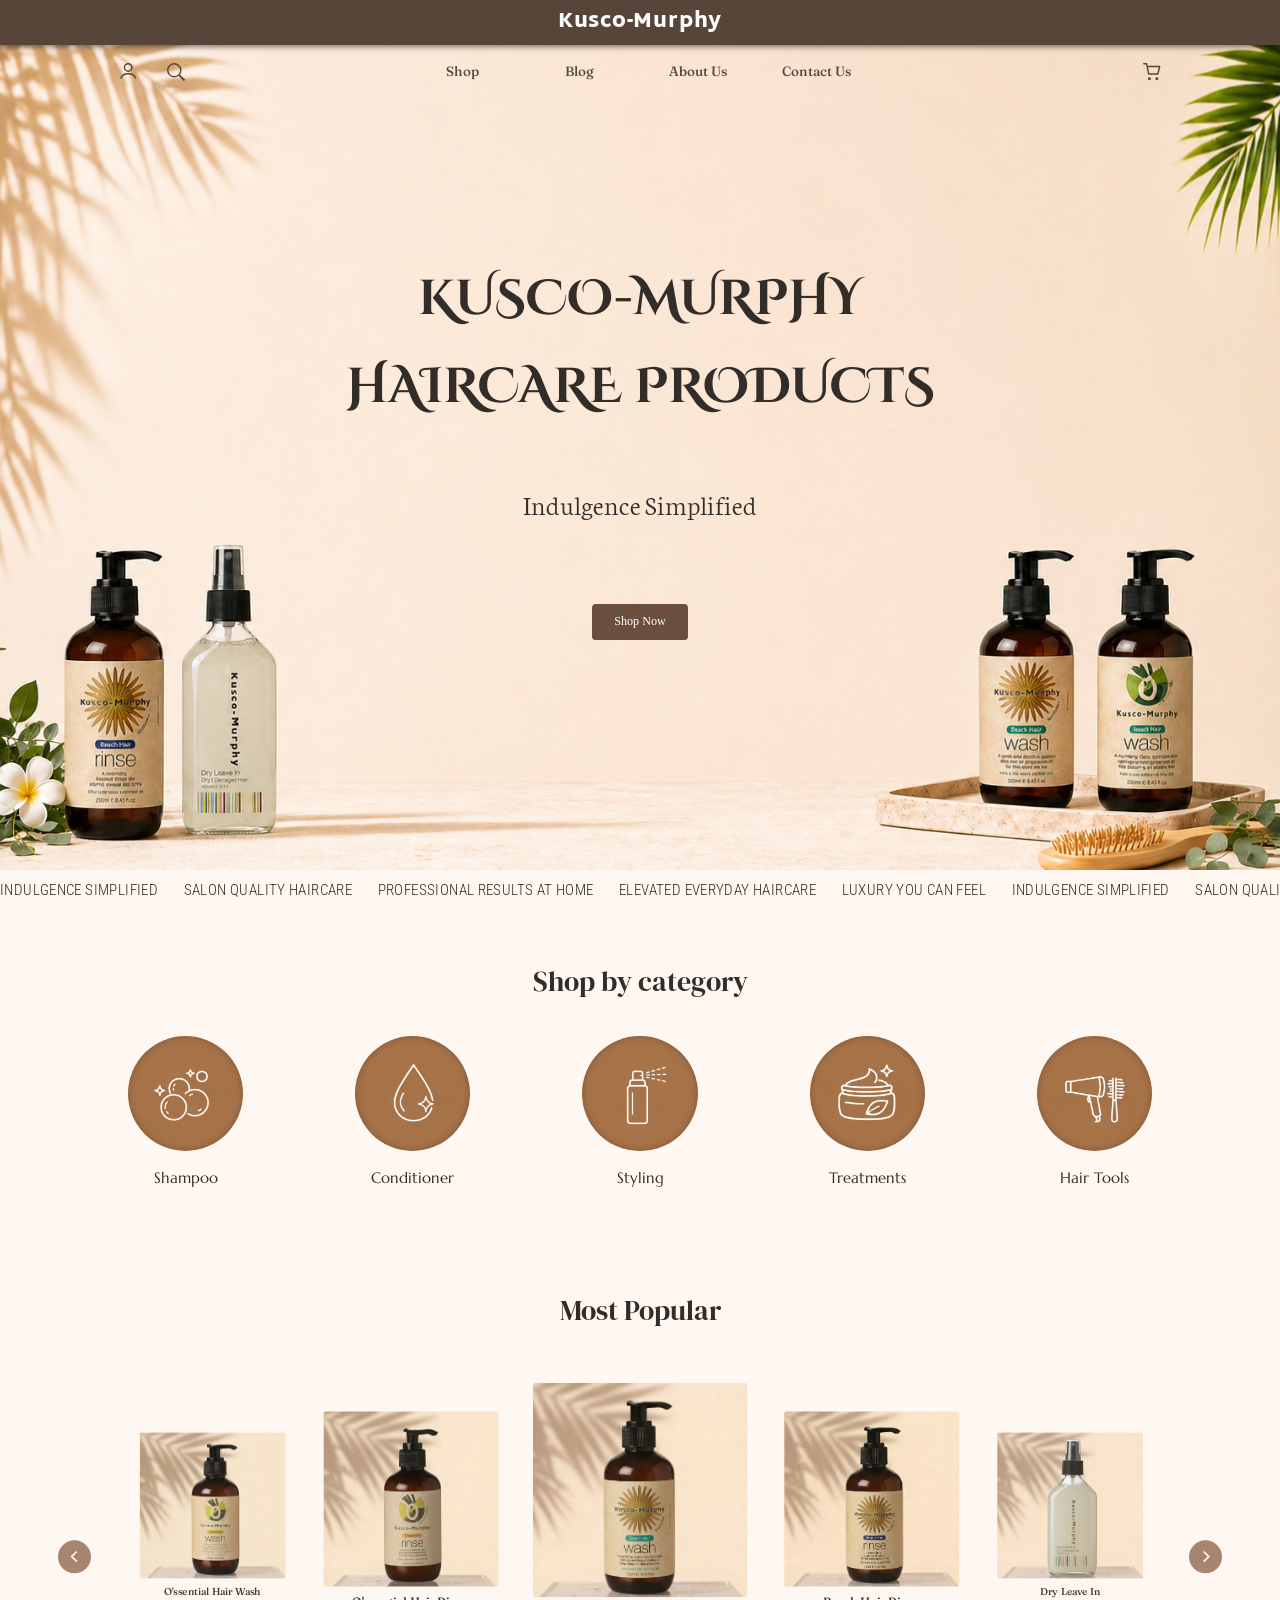
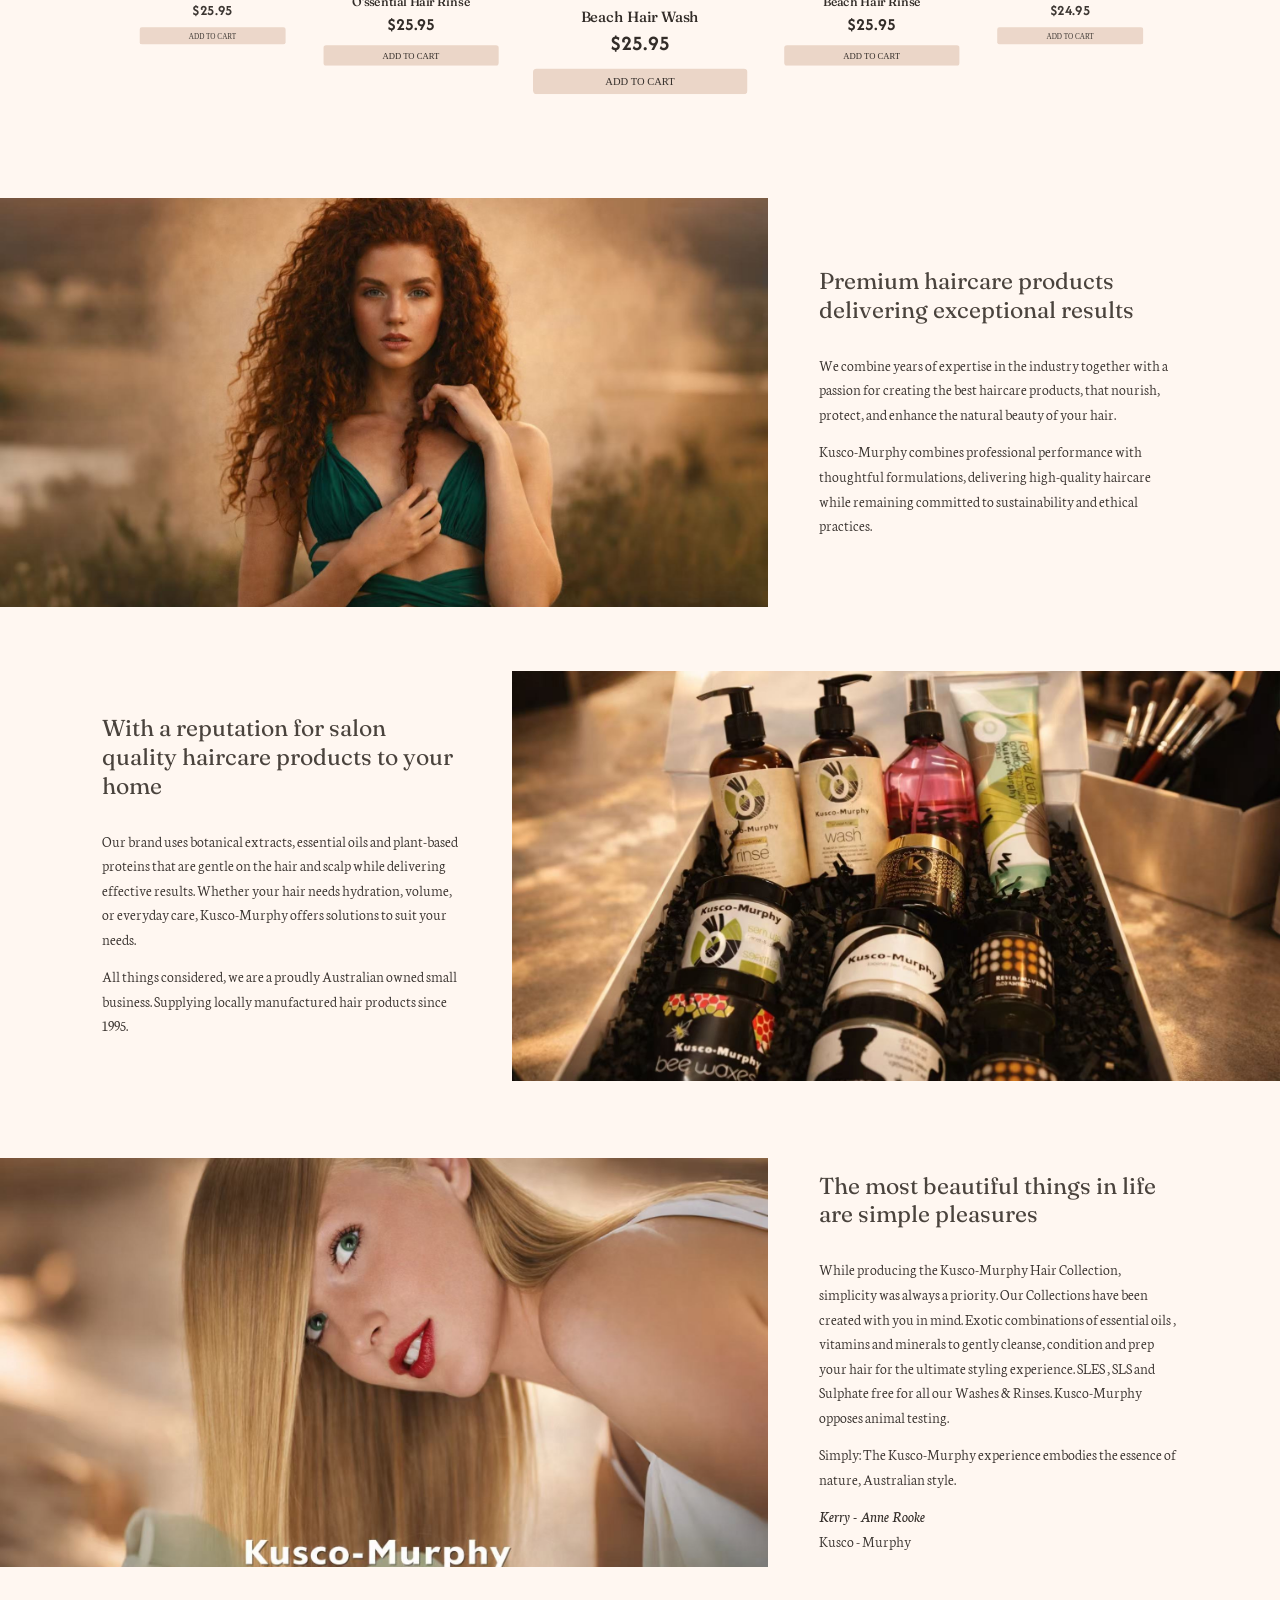
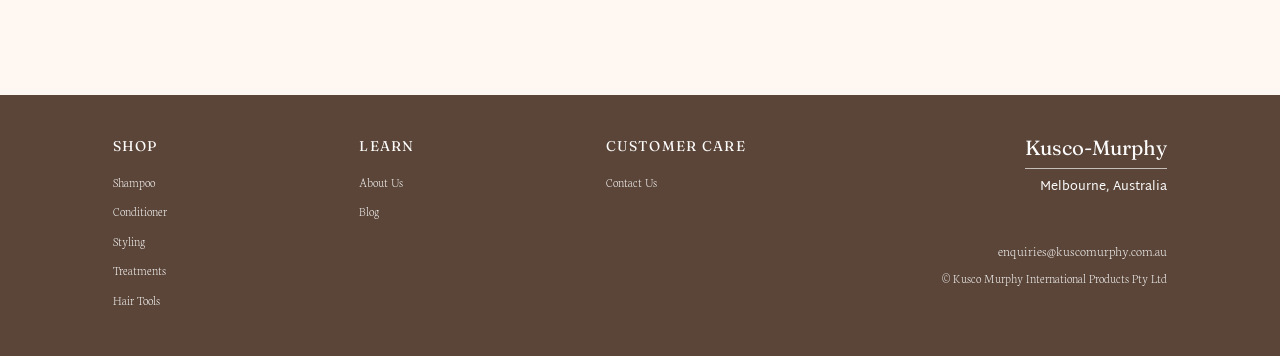
==== commit 36a4fb16: "Completed navbar navigation links to products list pages, Blog page, About Us page, and Contact Us p" ====
--- a/Index.html
+++ b/Index.html
@@ -52,12 +52,12 @@
 
             <ul class="nav-links">
                 <li class="shop-nav-item">
-                    <a href="Products.html" class="shop-trigger">
+                    <a href="#" class="shop-trigger">
                         Shop
                     </a>
                 </li>
                 <li><a href="Blog.html">Blog</a></li>
-                <li><a href="About.html">About Us</a></li>
+                <li><a href="Article.html?type=about">About Us</a></li>
                 <li><a href="Contact.html">Contact Us</a></li>
             </ul>
 
@@ -154,27 +154,27 @@
 
         <section class="shop-menu">
             <article class="shop-menu-column">
-                <a href="Products.html" class="menu-main-link">Shop All</a>
+                <a href="Products.html?collection=all" class="menu-main-link">Shop All</a>
             </article>
 
             <article class="shop-menu-column">
-                <a href="Products.html" class="menu-main-link">Best Sellers</a>
+                <a href="Products.html?collection=best-sellers" class="menu-main-link">Best Sellers</a>
             </article>
 
             <article class="shop-menu-column">
-                <a href="Products.html" class="menu-main-link">By Brand</a>
-                <a href="Beach.html">Beach</a>
-                <a href="MAN.html">Man</a>
-                <a href="Ossential.html">O'ssential</a>
+                <span class="menu-main-link">By Brand</span>
+                <a href="Products.html?brand=Beach">Beach</a>
+                <a href="Products.html?brand=MAN">Man</a>
+                <a href="Products.html?brand=O'ssential">O'ssential</a>
             </article>
 
             <article class="shop-menu-column">
-                <a href="Products.html" class="menu-main-link">By Type</a>
-                <a href="Shampoo.html">Shampoo</a>
-                <a href="Conditioner.html">Conditioner</a>
-                <a href="Styling.html">Styling</a>
-                <a href="Treatments.html">Treatments</a>
-                <a href="Tools.html">Hair Tools</a>
+                <span class="menu-main-link">By Type</span>
+                <a href="Products.html?category=Shampoo">Shampoo</a>
+                <a href="Products.html?category=Conditioner">Conditioner</a>
+                <a href="Products.html?category=Styling">Styling</a>
+                <a href="Products.html?category=Treatments">Treatments</a>
+                <a href="Products.html?category=Hair Tools">Hair Tools</a>
             </article>
         </section>
 
@@ -188,7 +188,7 @@
             </button>
 
             <div class="mobile-submenu mobile-shop-submenu">
-                <a href="Products.html">
+                <a href="Products.html?collection=all" class="menu-main-link">
                     Shop All
 
                     <svg class="mobile-arrow right" viewBox="0 0 24 24">
@@ -196,7 +196,7 @@
                     </svg>
                 </a>
 
-                <a href="Products.html">
+                <a href="Products.html?collection=best-sellers" class="menu-main-link">
                     Best Sellers
 
                     <svg class="mobile-arrow right" viewBox="0 0 24 24">
@@ -213,7 +213,7 @@
                 </button>
 
                 <div class="mobile-submenu mobile-brand-submenu">
-                    <a href="Beach.html">
+                    <a href="Products.html?brand=Beach">
                         Beach
 
                         <svg class="mobile-arrow right" viewBox="0 0 24 24">
@@ -221,7 +221,7 @@
                         </svg>
                     </a>
 
-                    <a href="MAN.html">
+                    <a href="Products.html?brand=MAN">
                         MAN
 
                         <svg class="mobile-arrow right" viewBox="0 0 24 24">
@@ -229,7 +229,7 @@
                         </svg>
                     </a>
 
-                    <a href="Ossential.html">
+                    <a href="Products.html?brand=O'ssential">
                         O'ssential
 
                         <svg class="mobile-arrow right" viewBox="0 0 24 24">
@@ -247,7 +247,7 @@
                 </button>
 
                 <div class="mobile-submenu mobile-type-submenu">
-                    <a href="Shampoo.html">
+                    <a href="Products.html?category=Shampoo">
                         Shampoo
 
                         <svg class="mobile-arrow right" viewBox="0 0 24 24">
@@ -255,7 +255,7 @@
                         </svg>
                     </a>
 
-                    <a href="Conditioner.html">
+                    <a href="Products.html?category=Conditioner">
                         Conditioner
 
                         <svg class="mobile-arrow right" viewBox="0 0 24 24">
@@ -263,7 +263,7 @@
                         </svg>
                     </a>
 
-                    <a href="Styling.html">
+                    <a href="Products.html?category=Styling">
                         Styling
 
                         <svg class="mobile-arrow right" viewBox="0 0 24 24">
@@ -271,7 +271,7 @@
                         </svg>
                     </a>
 
-                    <a href="Treatments.html">
+                    <a href="Products.html?category=Treatments">
                         Treatments
 
                         <svg class="mobile-arrow right" viewBox="0 0 24 24">
@@ -279,7 +279,7 @@
                         </svg>
                     </a>
 
-                    <a href="Tools.html">
+                    <a href="Products.html?category=Hair Tools">
                         Hair Tools
 
                         <svg class="mobile-arrow right" viewBox="0 0 24 24">
@@ -297,7 +297,7 @@
                 </svg>
             </a>
 
-            <a href="About.html" class="mobile-menu-link">
+            <a href="Article.html?type=about" class="mobile-menu-link">
                 About Us
 
                 <svg class="mobile-arrow right" viewBox="0 0 24 24">
@@ -326,7 +326,7 @@
 
             <p>Indulgence Simplified</p>
 
-            <a href="Products.html" class="primary-button">
+            <a href="Products.html?collection=all" class="primary-button">
                 Shop Now
             </a>
         </section>
@@ -366,7 +366,7 @@
 
             <ul class="category-list">
                 <li>
-                    <a href="Shampoo.html" class="category-card">
+                    <a href="Products.html?category=Shampoo" class="category-card">
                     <figure>
                         <img src="images/Index/shampoo.png" alt="Shampoo products">
                         <figcaption>Shampoo</figcaption>
@@ -375,7 +375,7 @@
                 </li>
 
                 <li>
-                    <a href="Conditioner.html" class="category-card">
+                    <a href="Products.html?category=Conditioner" class="category-card">
                     <figure>
                         <img src="images/Index/conditioner.png" alt="Conditioner products">
                         <figcaption>Conditioner</figcaption>
@@ -384,7 +384,7 @@
                 </li>
 
                 <li>
-                    <a href="Styling.html" class="category-card">
+                    <a href="Products.html?category=Styling" class="category-card">
                     <figure>
                         <img src="images/Index/styling.png" alt="Styling products">
                         <figcaption>Styling</figcaption>
@@ -393,7 +393,7 @@
                 </li>
 
                 <li>
-                    <a href="Treatments.html" class="category-card">
+                    <a href="Products.html?category=Treatments" class="category-card">
                     <figure>
                         <img src="images/Index/treatments.png" alt="Hair treatments">
                         <figcaption>Treatments</figcaption>
@@ -402,7 +402,7 @@
                 </li>
 
                 <li>
-                    <a href="Tools.html" class="category-card">
+                    <a href="Products.html?category=Hair Tools" class="category-card">
                     <figure>
                         <img src="images/Index/tools.png" alt="Hair tools">
                         <figcaption>Hair Tools</figcaption>
@@ -567,29 +567,29 @@
     </main>
 
     <footer>
-        <section class="footer-column" aria-labelledby="footer-shop">
+        <section class="footer-column">
             <h4>Shop</h4>
             <ul>
-                <li><a href="#">Shampoo</a></li>
-                <li><a href="#">Conditioner</a></li>
-                <li><a href="#">Styling</a></li>
-                <li><a href="#">Treatments</a></li>
-                <li><a href="#">Hair Tools</a></li>
+                <li><a href="Products.html?category=Shampoo">Shampoo</a></li>
+                <li><a href="Products.html?category=Conditioner">Conditioner</a></li>
+                <li><a href="Products.html?category=Styling">Styling</a></li>
+                <li><a href="Products.html?category=Treatments">Treatments</a></li>
+                <li><a href="Products.html?category=Hair Tools">Hair Tools</a></li>
             </ul>
         </section>
 
-        <section class="footer-column" aria-labelledby="footer-learn">
+        <section class="footer-column">
             <h4>Learn</h4>
             <ul>
-                <li><a href="#">About Us</a></li>
-                <li><a href="#">Blog</a></li>
+                <li><a href="Article.html?type=about">About Us</a></li>
+                <li><a href="Blog.html">Blog</a></li>
             </ul>
         </section>
 
-        <section class="footer-column" aria-labelledby="footer-care">
+        <section class="footer-column">
             <h4>Customer Care</h4>
             <ul>
-                <li><a href="#">Contact Us</a></li>
+                <li><a href="Contact.html">Contact Us</a></li>
             </ul>
         </section>
 
@@ -620,7 +620,7 @@
 
                 <ul>
                     <li>
-                        <a href="#">
+                        <a href="Products.html?category=Shampoo">
                             <span>Shampoo</span>
 
                             <svg viewBox="0 0 24 24">
@@ -630,7 +630,7 @@
                     </li>
 
                     <li>
-                        <a href="#">
+                        <a href="Products.html?category=Conditioner">
                             <span>Conditioner</span>
 
                             <svg viewBox="0 0 24 24">
@@ -640,7 +640,7 @@
                     </li>
 
                     <li>
-                        <a href="#">
+                        <a href="Products.html?category=Styling">
                             <span>Styling</span>
 
                             <svg viewBox="0 0 24 24">
@@ -650,7 +650,7 @@
                     </li>
 
                     <li>
-                        <a href="#">
+                        <a href="Products.html?category=Treatments">
                             <span>Treatments</span>
 
                             <svg viewBox="0 0 24 24">
@@ -660,7 +660,7 @@
                     </li>
 
                     <li>
-                        <a href="#">
+                        <a href="Products.html?category=Hair Tools">
                             <span>Hair Tools</span>
 
                             <svg viewBox="0 0 24 24">
@@ -682,7 +682,7 @@
 
                 <ul>
                     <li>
-                        <a href="#">
+                        <a href="Article.html?type=about">
                             <span>About Us</span>
 
                             <svg viewBox="0 0 24 24">
@@ -692,7 +692,7 @@
                     </li>
 
                     <li>
-                        <a href="#">
+                        <a href="Blog.html">
                             <span>Blog</span>
 
                             <svg viewBox="0 0 24 24">
@@ -714,7 +714,7 @@
 
                 <ul>
                     <li>
-                        <a href="#">
+                        <a href="Contact.html">
                             <span>Contact Us</span>
 
                             <svg viewBox="0 0 24 24">
--- a/Index.css
+++ b/Index.css
@@ -175,7 +175,7 @@
 /* ———————————————————— Hero ———————————————————— */
 .hero {
   width: 100%;
-  height: 50vw;
+  height: 68vw;
   margin: 0;
   background-image: url("images/Index/hero.jpg");
   background-size: cover;
@@ -185,7 +185,7 @@
   flex-direction: column;
   align-items: center;
   justify-content: flex-start;
-  padding-top: 15vw;
+  padding-top: 20vw;
   text-align: center;
 }
 
@@ -195,10 +195,14 @@
   text-align: center;
 }
 
+.hero h1 {
+  font-size: 3.8vw;
+}
+
 .hero p {
   margin-top: 4vw;
   margin-bottom: 6vw;
-  font-size: 2vw;
+  font-size: 2.2vw;
 }
 
 .primary-button {
@@ -558,6 +562,7 @@
 
 .about-text p{
     margin-top: 1vw;
+    font-size: 1.2vw;
 }
 
 /* ———————————————————— Mobile ———————————————————— */
@@ -1079,7 +1084,7 @@
   }
 
   .hero {
-    height: 52vw;
+    height: 54vw;
     padding: 0;
     background-image: url("images/Index/hero-m.jpg");
     background-size: cover;
